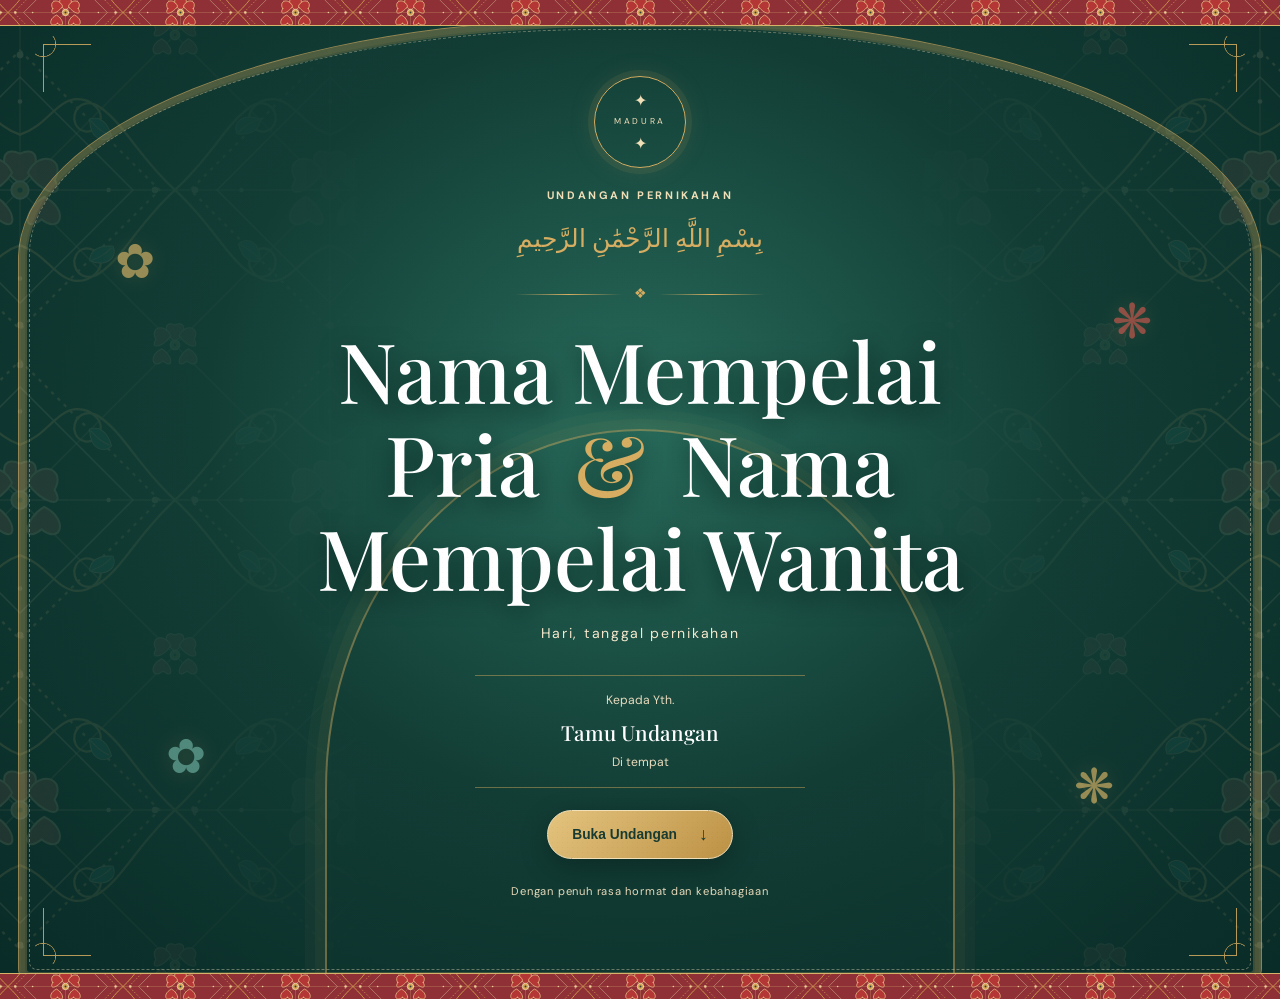
==== index.html @ 4725a748 "Update desain adat Madura versi 3" ====
<!doctype html>
<html lang="id">
<head>
  <meta charset="utf-8">
  <meta name="viewport" content="width=device-width, initial-scale=1">
  <meta name="theme-color" content="#123d35">
  <meta name="description" content="Undangan pernikahan dengan sentuhan batik Madura, tradisi, dan nuansa islami.">
  <title>Undangan Pernikahan</title>
  <link rel="preconnect" href="https://fonts.googleapis.com">
  <link rel="preconnect" href="https://fonts.gstatic.com" crossorigin>
  <link href="https://fonts.googleapis.com/css2?family=DM+Sans:wght@400;500;600;700&family=Playfair+Display:wght@400;500;600;700&display=swap" rel="stylesheet">
  <link rel="stylesheet" href="style.css">
</head>
<body>
  <div class="cover" id="cover" aria-label="Sampul undangan">
    <div class="cover-grain"></div>
    <div class="cover-arch"></div>
    <div class="corner corner-tl"></div><div class="corner corner-tr"></div>
    <div class="corner corner-bl"></div><div class="corner corner-br"></div>
    <div class="floating-flower flower-one">✿</div><div class="floating-flower flower-two">❋</div>
    <div class="floating-flower flower-three">✿</div><div class="floating-flower flower-four">❋</div>
    <div class="cover-inner">
      <div class="brand-seal"><span>✦</span><small>MADURA</small><span>✦</span></div>
      <p class="eyebrow cover-eyebrow">UNDANGAN PERNIKAHAN</p>
      <p class="arabic cover-arabic">بِسْمِ اللَّهِ الرَّحْمَٰنِ الرَّحِيمِ</p>
      <div class="cover-rule"><i></i><span>❖</span><i></i></div>
      <h1 id="coverNames">Mempelai Pria <em>&</em> Mempelai Wanita</h1>
      <p id="coverDate" class="cover-date">Hari, tanggal pernikahan</p>
      <div class="guest-box">
        <span>Kepada Yth.</span>
        <strong id="guestName">Tamu Undangan</strong>
        <small>Di tempat</small>
      </div>
      <button class="open-button" id="openInvitation"><span>Buka Undangan</span><b>↓</b></button>
      <p class="cover-footnote">Dengan penuh rasa hormat dan kebahagiaan</p>
    </div>
    <div class="batik-band band-top"></div><div class="batik-band band-bottom"></div>
  </div>

  <main id="invitation" class="hidden">
    <nav class="music-bar">
      <a href="#home" class="nav-brand"><span class="brand-dot">✦</span> UNDANGAN <b>✦</b> MADURA</a>
      <button id="musicToggle" class="music-button" aria-label="Putar atau hentikan musik"><span>♫</span> Musik</button>
    </nav>

    <section class="hero section reveal" id="home">
      <div class="section-kicker">بَارَكَ اللَّهُ لَكُمَا وَبَارَكَ عَلَيْكُمَا</div>
      <p class="eyebrow">THE WEDDING CELEBRATION</p>
      <div class="ornament-divider"><span>✿</span><i></i><span>❖</span><i></i><span>✿</span></div>
      <h1 id="heroNames">Mempelai Pria <em>&</em> Mempelai Wanita</h1>
      <p class="hero-date" id="heroDate"></p>
      <div class="photo-frame">
        <div class="photo-corner pc-tl">❧</div><div class="photo-corner pc-tr">❧</div>
        <div class="hero-photo" id="heroPhoto"><span class="photo-placeholder"><b>✿</b> Foto Kedua Mempelai <small>Tempatkan foto pada folder assets/foto</small></span></div>
        <div class="photo-corner pc-bl">❧</div><div class="photo-corner pc-br">❧</div>
      </div>
      <p class="intro">Dengan memohon rahmat dan ridha Allah SWT, kami bermaksud menyelenggarakan pernikahan putra-putri kami. Merupakan kebahagiaan bagi kami apabila Bapak/Ibu/Saudara/i berkenan hadir.</p>
      <div class="batik-stamp">BATIK TULIS<br><strong>MADURA</strong></div>
    </section>

    <section class="section couple reveal">
      <p class="eyebrow">DENGAN MEMOHON RIDHA ALLAH SWT</p>
      <h2>Ikatan Suci Dua Hati</h2>
      <div class="ornament-divider"><span>✿</span><i></i><span>❖</span><i></i><span>✿</span></div>
      <div class="couple-grid">
        <article class="person-card">
          <div class="person-monogram" id="groomInitial">P</div>
          <p class="person-label">Mempelai Pria</p>
          <h3 id="groomName">Nama Mempelai Pria</h3>
          <p id="groomParents" class="parents"></p>
        </article>
        <div class="couple-symbol">&</div>
        <article class="person-card">
          <div class="person-monogram" id="brideInitial">W</div>
          <p class="person-label">Mempelai Wanita</p>
          <h3 id="brideName">Nama Mempelai Wanita</h3>
          <p id="brideParents" class="parents"></p>
        </article>
      </div>
      <p class="quote">“Dan di antara tanda-tanda kekuasaan-Nya ialah Dia menciptakan untukmu pasangan hidup...”</p>
      <small class="quote-source">QS. Ar-Rum: 21</small>
    </section>

    <section class="section events reveal">
      <p class="eyebrow">CATAT DAN HADIRILAH</p>
      <h2>Rangkaian Acara</h2>
      <div class="ornament-divider"><span>✿</span><i></i><span>❖</span><i></i><span>✿</span></div>
      <div class="event-grid">
        <article class="event-card">
          <div class="event-icon">۞</div><p class="event-label">ACARA PERTAMA</p>
          <h3>Akad Nikah</h3><p id="akadDate"></p><strong id="akadTime"></strong>
        </article>
        <article class="event-card">
          <div class="event-icon">✿</div><p class="event-label">ACARA KEDUA</p>
          <h3>Resepsi</h3><p id="receptionDate"></p><strong id="receptionTime"></strong>
        </article>
      </div>
      <div class="arrival-card">
        <span class="arrival-icon">◈</span>
        <p class="eyebrow">WAKTU KEHADIRAN TAMU</p>
        <h3 id="guestArrival">10.00 WIB</h3>
        <p>Kami mengharapkan kehadiran Bapak/Ibu/Saudara/i pada waktu tersebut.</p>
      </div>
      <div class="venue-block"><span class="venue-icon">⌖</span><p class="eyebrow">LOKASI ACARA</p><p id="venue" class="venue"></p><a id="mapsLink" class="map-button" href="#" target="_blank" rel="noopener">Lihat Petunjuk Lokasi <b>↗</b></a></div>
    </section>

    <section class="section countdown-section reveal">
      <p class="eyebrow">MENUJU HARI BAHAGIA</p><h2>Hitung Mundur</h2>
      <div class="ornament-divider"><span>✿</span><i></i><span>❖</span><i></i><span>✿</span></div>
      <div id="countdown" class="countdown">
        <div><strong id="days">00</strong><span>Hari</span></div><div><strong id="hours">00</strong><span>Jam</span></div><div><strong id="minutes">00</strong><span>Menit</span></div><div><strong id="seconds">00</strong><span>Detik</span></div>
      </div>
    </section>

    <section class="section gifts reveal">
      <p class="eyebrow">TANDA KASIH</p><h2>Hadiah Pernikahan</h2>
      <div class="ornament-divider"><span>✿</span><i></i><span>❖</span><i></i><span>✿</span></div>
      <p class="gift-intro">Doa restu Anda merupakan hadiah terindah bagi kami. Bagi keluarga dan sahabat yang ingin memberikan tanda kasih, dapat melalui rekening berikut.</p>
      <div class="bank-card"><div class="bank-emblem">✦</div><p id="bankName" class="bank-name">Nama Bank</p><strong id="accountNumber" class="account-number">Nomor Rekening</strong><p id="accountHolder" class="account-holder">Atas nama pemilik rekening</p><button type="button" class="copy-button" id="copyAccount">Salin Nomor Rekening</button><p id="copyNotice" class="small" aria-live="polite"></p></div>
    </section>

    <section class="section rsvp reveal">
      <p class="eyebrow">KAMI MENANTIKAN KEHADIRAN ANDA</p><h2>Konfirmasi Kehadiran</h2>
      <div class="ornament-divider"><span>✿</span><i></i><span>❖</span><i></i><span>✿</span></div>
      <form id="rsvpForm">
        <label>Nama lengkap<input id="rsvpName" required placeholder="Tuliskan nama Anda"></label>
        <label>Konfirmasi kehadiran<select id="attendance"><option value="Hadir">Insyaallah hadir</option><option value="Tidak dapat hadir">Mohon maaf, belum bisa hadir</option></select></label>
        <div class="form-row"><label>Jumlah tamu<select id="guestCount"><option>1</option><option>2</option><option>3</option><option>4</option><option>5</option></select></label><label>Perkiraan jam kedatangan<select id="arrivalTime"><option>08.00–09.00 WIB</option><option>09.00–10.00 WIB</option><option>10.00–11.00 WIB</option><option>11.00–12.00 WIB</option><option>12.00 WIB atau setelahnya</option></select></label></div>
        <label>Ucapan dan doa<textarea id="message" rows="3" placeholder="Tuliskan doa terbaik untuk kedua mempelai"></textarea></label>
        <button class="submit-button" type="submit">Kirim Konfirmasi <span>➜</span></button>
      </form>
      <p class="rsvp-note">Konfirmasi akan diteruskan melalui WhatsApp kepada pihak penyelenggara.</p>
    </section>

    <footer class="footer">
      <div class="footer-batik"></div><p class="arabic">وَبَارَكَ اللَّهُ لَكُمَا</p>
      <p>Merupakan suatu kehormatan dan kebahagiaan bagi kami apabila Bapak/Ibu/Saudara/i berkenan hadir dan memberikan doa restu.</p>
      <h2 id="footerNames"></h2><div class="footer-seal">✿ <span>MADURA</span> ✿</div><small>Terima kasih atas doa dan restunya.</small>
    </footer>
  </main>
  <audio id="backgroundMusic" loop></audio>
  <script src="config.js"></script>
  <script src="script.js"></script>
</body>
</html>
---- style.css ----
:root{
  --green:#123d35;--green-dark:#092b27;--green-mid:#1d6156;--gold:#d6ad61;--gold-pale:#f1dfb8;
  --cream:#f7f0e4;--paper:#fffaf1;--ink:#263a35;--muted:#68756d;--red:#a93235;--blue:#244e69;--teal:#287c78;
  --batik:url("batik-madura.svg");
}
*{box-sizing:border-box}
html{scroll-behavior:smooth}
body{margin:0;background:var(--cream);color:var(--ink);font-family:"DM Sans",sans-serif;line-height:1.75;overflow-x:hidden}
body:before{content:"";position:fixed;inset:0;pointer-events:none;z-index:8;opacity:.035;background-image:radial-gradient(#292016 .7px,transparent .7px);background-size:5px 5px}
h1,h2,h3{font-family:"Playfair Display",serif;font-weight:500;line-height:1.2}
h2{font-size:clamp(2rem,5vw,3rem);margin:8px 0 18px;color:var(--green)}
p{margin-top:.5em}
.hidden{display:none!important}
.eyebrow{font-size:.68rem;letter-spacing:.24em;font-weight:700;color:var(--red);margin:0 0 12px}
.arabic{font-family:serif;color:var(--gold);font-size:1.55rem;direction:rtl}
/* COVER */
.cover{min-height:100svh;position:relative;isolation:isolate;overflow:hidden;display:grid;place-items:center;text-align:center;color:#fff;background:radial-gradient(ellipse at 50% 42%,#286b5b 0%,var(--green) 48%,var(--green-dark) 100%);padding:76px 22px 86px;transition:opacity .65s ease,transform .65s ease,filter .65s ease}
.cover:before,.cover:after{content:"";position:absolute;z-index:-1;pointer-events:none}
.cover:before{inset:18px;border:1px solid #d6ad61a8;border-radius:48% 48% 12px 12px/25% 25% 12px 12px;box-shadow:inset 0 0 0 6px #d6ad6114,inset 0 0 0 8px #d6ad6140}
.cover:after{inset:29px;border:1px dashed #f1dfb866;border-radius:47% 47% 8px 8px/24% 24% 8px 8px}
.cover-grain{position:absolute;inset:0;z-index:-1;background:var(--batik) center/310px auto repeat;opacity:.13;mix-blend-mode:screen;mask-image:linear-gradient(90deg,#000,transparent 28%,transparent 72%,#000)}
.cover-arch{position:absolute;width:min(78vw,630px);height:min(92vw,720px);border:2px solid #d6ad6175;border-bottom:0;border-radius:50% 50% 0 0;bottom:-15%;left:50%;transform:translateX(-50%);box-shadow:0 0 0 10px #d6ad610c,0 0 0 20px #d6ad6108;z-index:-1}
.cover-inner{max-width:760px;width:100%;position:relative;z-index:2;animation:coverRise 1.05s cubic-bezier(.2,.7,.2,1) both}
.brand-seal{width:92px;height:92px;margin:0 auto 18px;border:1px solid var(--gold);border-radius:50%;display:flex;flex-direction:column;justify-content:center;align-items:center;color:var(--gold-pale);box-shadow:0 0 0 6px #d6ad6115,0 0 28px #d6ad6120;animation:sealFloat 5s ease-in-out infinite}
.brand-seal span{font-size:1rem;line-height:1.1}.brand-seal small{font-size:.54rem;letter-spacing:.3em;margin:5px 0}
.cover-eyebrow{color:var(--gold-pale);animation:fadeUp .8s .12s both}.cover-arabic{margin:8px 0 22px;animation:fadeUp .8s .22s both}
.cover-rule{display:flex;gap:12px;align-items:center;justify-content:center;color:var(--gold);margin:0 auto 17px;max-width:250px}.cover-rule i{height:1px;background:linear-gradient(90deg,transparent,var(--gold),transparent);flex:1}.cover-rule span{font-size:.85rem}
.cover h1{font-size:clamp(2.5rem,8vw,5.2rem);font-weight:500;line-height:1.12;margin:0 auto 18px;max-width:720px;animation:fadeUp .8s .3s both;text-shadow:0 8px 25px #001b17aa}.cover h1 em,.hero h1 em{font-family:"Playfair Display",serif;font-style:normal;color:var(--gold);display:inline-block;padding:0 .18em}.cover-date{font-size:.88rem;letter-spacing:.12em;color:#f5e8cd;animation:fadeUp .8s .4s both}
.guest-box{display:flex;flex-direction:column;gap:2px;margin:30px auto 22px;padding:14px 28px;border-top:1px solid #d6ad6175;border-bottom:1px solid #d6ad6175;width:min(330px,90%);animation:fadeUp .8s .5s both}.guest-box span,.guest-box small{font-size:.76rem;color:#eadbbd}.guest-box strong{font-family:"Playfair Display",serif;font-size:1.3rem;font-weight:500;color:#fff}
.open-button{display:inline-flex;align-items:center;gap:22px;border:1px solid #f1dfb8;border-radius:40px;padding:13px 24px;background:linear-gradient(135deg,#e4c47f,#bc9144);color:#173b32;font-weight:700;font-size:.86rem;box-shadow:0 8px 28px #0004;cursor:pointer;animation:fadeUp .8s .6s both,buttonGlow 3s 1.5s infinite;transition:transform .25s}.open-button:hover{transform:translateY(-3px)}.open-button b{font-size:1.1rem}.cover-footnote{font-size:.7rem;color:#e7d9b9;letter-spacing:.07em;margin-top:23px;animation:fadeUp .8s .7s both}
.corner{position:absolute;width:75px;height:75px;color:var(--gold);opacity:.85;z-index:2}.corner:before,.corner:after{content:"";position:absolute;background:var(--gold)}.corner:before{height:1px;width:48px}.corner:after{width:1px;height:48px}.corner-tl{top:36px;left:35px}.corner-tr{top:36px;right:35px;transform:scaleX(-1)}.corner-bl{bottom:35px;left:35px;transform:scaleY(-1)}.corner-br{bottom:35px;right:35px;transform:scale(-1)}.corner{background:radial-gradient(circle at 8px 8px,transparent 12px,var(--gold) 12.5px,transparent 13.5px)}.corner:before{top:8px;left:8px}.corner:after{top:8px;left:8px}
.floating-flower{position:absolute;color:#e0b969;opacity:.65;font-size:clamp(1.7rem,4vw,3rem);text-shadow:0 0 20px #d6ad6144;animation:flowerDrift 8s ease-in-out infinite}.flower-one{left:9%;top:22%}.flower-two{right:10%;top:28%;animation-delay:-2s;color:#d35b4f}.flower-three{left:13%;bottom:20%;animation-delay:-4s;color:#73b6a6}.flower-four{right:13%;bottom:17%;animation-delay:-1s}
.batik-band{position:absolute;left:0;width:100%;height:25px;background-color:#8e3035;background-image:var(--batik);background-size:115px;background-position:center;box-shadow:0 0 0 1px #d7b36a}.band-top{top:0}.band-bottom{bottom:0}
.cover-close{opacity:0;transform:scale(1.06);filter:blur(8px);pointer-events:none}
/* NAV + SECTIONS */
.music-bar{position:sticky;top:0;z-index:7;background:#0e352fee;backdrop-filter:blur(10px);color:#fff;display:flex;align-items:center;justify-content:space-between;padding:10px clamp(17px,5vw,64px);border-bottom:2px solid var(--gold)}.nav-brand{color:#f5e4bf;text-decoration:none;font-size:.7rem;letter-spacing:.19em;font-weight:700}.nav-brand b,.brand-dot{color:var(--gold)}.music-button{border:1px solid #d6ad61a8;background:#ffffff0c;color:#f4e5c5;border-radius:30px;padding:8px 15px;font:600 .75rem "DM Sans";cursor:pointer}.music-button span{color:var(--gold);font-size:1rem}
.section{position:relative;text-align:center;padding:84px 22px;max-width:1100px;margin:auto;overflow:hidden}.section:before{content:"";position:absolute;inset:0 0 auto;height:23px;background-image:var(--batik);background-size:115px;background-position:center;opacity:.22;mask-image:linear-gradient(90deg,transparent,#000 18%,#000 82%,transparent)}.hero{padding-top:90px;padding-bottom:100px}.section-kicker{font-family:serif;color:var(--green-mid);direction:rtl;font-size:1.15rem;margin-bottom:17px}.hero .eyebrow{color:var(--red)}.ornament-divider{display:flex;align-items:center;justify-content:center;gap:11px;margin:17px auto 23px;color:var(--red);max-width:230px}.ornament-divider i{height:1px;flex:1;background:linear-gradient(90deg,transparent,var(--gold),transparent)}.ornament-divider span{font-size:.85rem;color:var(--gold)}
.hero h1{font-size:clamp(2.5rem,7vw,4.5rem);color:var(--green);max-width:800px;margin:0 auto}.hero-date{color:var(--red);letter-spacing:.17em;font-size:.8rem;font-weight:700;margin:14px 0 30px}.photo-frame{position:relative;max-width:510px;margin:0 auto;padding:13px;background:linear-gradient(135deg,#b83435,#d6ad61 25%,#1f5a55 55%,#d6ad61 80%,#b83435);box-shadow:0 20px 45px #153f3223}.photo-frame:before{content:"";position:absolute;inset:5px;border:1px solid #fff2;pointer-events:none;z-index:2}.hero-photo{height:clamp(330px,68vw,570px);background:linear-gradient(140deg,#d5b56e,#1e5b52 55%,#89373a);background-size:cover;background-position:center;display:grid;place-items:center;position:relative;overflow:hidden}.hero-photo:before{content:"";position:absolute;inset:0;background:linear-gradient(0deg,#102f2c88,transparent 45%),var(--batik) center/230px;opacity:.23;mix-blend-mode:screen}.hero-photo.has-image:before{opacity:.08}.photo-placeholder{position:relative;z-index:1;color:#fff;font-family:"Playfair Display";font-size:1.25rem;text-shadow:0 3px 12px #0008;display:flex;flex-direction:column;align-items:center;gap:8px}.photo-placeholder b{font-size:3rem;color:var(--gold-pale)}.photo-placeholder small{font:500 .68rem "DM Sans";color:#f5e7c9}.photo-corner{position:absolute;z-index:3;color:#f4d99e;font-size:2rem;line-height:1}.pc-tl{top:15px;left:19px}.pc-tr{top:15px;right:19px;transform:scaleX(-1)}.pc-bl{bottom:15px;left:19px;transform:scaleY(-1)}.pc-br{bottom:15px;right:19px;transform:scale(-1)}
.intro{max-width:650px;margin:34px auto 0;color:#586b61;font-family:"Playfair Display";font-size:1.13rem}.batik-stamp{margin:35px auto 0;width:82px;height:82px;display:flex;flex-direction:column;justify-content:center;align-items:center;border:1px solid var(--gold);border-radius:50%;box-shadow:inset 0 0 0 5px #d6ad6122;color:var(--red);font-size:.48rem;line-height:1.3;letter-spacing:.18em;transform:rotate(-9deg)}.batik-stamp strong{font-size:.7rem;color:var(--green);letter-spacing:.1em}
.couple{max-width:none;background:linear-gradient(135deg,#f1e6d3,#fffaf1 48%,#eee2ce)}.couple:after{content:"";position:absolute;inset:0;background-image:var(--batik);background-size:260px;opacity:.08;pointer-events:none}.couple>*{position:relative;z-index:1}.couple h2{color:var(--green)}.couple-grid{max-width:780px;margin:30px auto;display:grid;grid-template-columns:1fr auto 1fr;align-items:center;gap:24px}.person-card{padding:24px 14px}.person-monogram{width:96px;height:96px;border-radius:50%;display:grid;place-items:center;margin:0 auto 18px;background:var(--green);color:var(--gold-pale);font:2.7rem "Playfair Display";border:5px double var(--gold);box-shadow:0 0 0 7px #d6ad611a}.person-label{font-size:.68rem;letter-spacing:.2em;color:var(--red);font-weight:700}.person-card h3{font-size:1.8rem;color:var(--green);margin:4px 0}.parents{font-size:.86rem;color:var(--muted);max-width:280px;margin:8px auto}.couple-symbol{font:3rem "Playfair Display";color:var(--gold);text-shadow:0 2px 0 #9f3034}.quote{font:italic 1.2rem "Playfair Display";max-width:620px;margin:30px auto 0;color:#50655a}.quote-source{color:var(--red);font-size:.72rem;letter-spacing:.1em}
.events{max-width:none;background:radial-gradient(ellipse at center,var(--green-mid),var(--green) 65%,var(--green-dark));color:#fff}.events:before{opacity:.15}.events:after{content:"";position:absolute;inset:0;background-image:var(--batik);background-size:250px;opacity:.075;pointer-events:none}.events>*{position:relative;z-index:1}.events h2{color:#fff}.events .eyebrow{color:var(--gold-pale)}.events .ornament-divider i{background:linear-gradient(90deg,transparent,#e2c47e,transparent)}.event-grid{display:grid;grid-template-columns:repeat(2,minmax(0,1fr));gap:18px;max-width:800px;margin:28px auto}.event-card{position:relative;padding:34px 22px 30px;border:1px solid #d8b46c99;background:linear-gradient(145deg,#ffffff0e,#ffffff05);box-shadow:inset 0 0 0 5px #d6ad610c;backdrop-filter:blur(4px)}.event-card:before,.event-card:after{content:"✦";position:absolute;color:var(--gold);font-size:.85rem}.event-card:before{top:9px;left:12px}.event-card:after{bottom:9px;right:12px}.event-icon{font-size:2rem;color:var(--gold)}.event-label{font-size:.62rem;letter-spacing:.2em;color:#e6c982}.event-card h3{font-size:1.8rem;color:#fff;margin:7px 0}.event-card p{color:#e5e8d9}.event-card strong{color:var(--gold-pale)}.arrival-card{max-width:570px;margin:35px auto;padding:26px 20px;border:1px solid var(--gold);background:#082d28a8;box-shadow:0 0 0 6px #d6ad6112}.arrival-icon{font-size:1.4rem;color:var(--gold)}.arrival-card h3{font-size:clamp(2.5rem,7vw,3.7rem);color:var(--gold-pale);margin:0}.arrival-card p:last-child{color:#e3e8de;font-size:.88rem}.venue-block{margin:36px auto 0;max-width:600px}.venue-icon{font-size:2rem;color:var(--gold)}.venue{color:#fff;margin:8px auto 20px}.map-button{display:inline-flex;gap:20px;align-items:center;border:1px solid var(--gold);padding:11px 20px;color:var(--gold-pale);text-decoration:none;font-size:.82rem;letter-spacing:.05em;transition:background .25s}.map-button:hover{background:#ffffff12}
.countdown-section{max-width:none;background:#efe2cc}.countdown-section:after{content:"";position:absolute;inset:0;background-image:var(--batik);background-size:300px;opacity:.11;pointer-events:none}.countdown-section>*{position:relative;z-index:1}.countdown{display:flex;justify-content:center;gap:12px;flex-wrap:wrap;margin-top:30px}.countdown div{min-width:95px;padding:17px 13px 14px;background:var(--green);color:#fff;border:1px solid var(--gold);box-shadow:0 6px 20px #183d301a}.countdown strong{display:block;font:2rem "Playfair Display";color:var(--gold-pale)}.countdown span{display:block;font-size:.68rem;letter-spacing:.13em;text-transform:uppercase;color:#e3e0d1}
.gifts{background:var(--paper)}.gift-intro{max-width:610px;margin:0 auto 25px;color:var(--muted)}.bank-card{position:relative;overflow:hidden;max-width:440px;margin:25px auto 0;padding:33px 20px 27px;color:#fff;background:linear-gradient(135deg,#174f45,#0a302c);border:1px solid var(--gold);box-shadow:0 15px 35px #153f3227}.bank-card:before{content:"";position:absolute;inset:0;background-image:var(--batik);background-size:200px;opacity:.12}.bank-card>*{position:relative}.bank-emblem{width:42px;height:42px;border:1px solid var(--gold);border-radius:50%;display:grid;place-items:center;color:var(--gold);margin:auto}.bank-name{letter-spacing:.2em;font-size:.78rem;color:var(--gold-pale);font-weight:700}.account-number{display:block;font:1.8rem "Playfair Display";letter-spacing:.08em;margin:12px 0}.account-holder{color:#e8e5d8}.copy-button{border:1px solid var(--gold);padding:10px 17px;background:transparent;color:#f4dfb4;font:600 .78rem "DM Sans";cursor:pointer}.small{font-size:.74rem;color:var(--gold-pale)}
.rsvp{max-width:none;background:#f0e5d4}.rsvp form{max-width:580px;margin:28px auto;text-align:left;display:grid;gap:15px}.rsvp label{display:block;font-size:.79rem;font-weight:700;color:#41584e}.rsvp input,.rsvp select,.rsvp textarea{display:block;width:100%;margin-top:7px;padding:13px 14px;border:1px solid #d6c5a7;border-radius:0;background:#fffdf8;color:var(--ink);font:inherit;outline:none}.rsvp input:focus,.rsvp select:focus,.rsvp textarea:focus{border-color:var(--green);box-shadow:0 0 0 3px #1e625414}.form-row{display:grid;grid-template-columns:1fr 1fr;gap:13px}.submit-button{display:flex;justify-content:center;align-items:center;gap:20px;padding:14px 18px;border:1px solid var(--gold);background:var(--green);color:#fff;font:700 .85rem "DM Sans";cursor:pointer;transition:background .25s}.submit-button:hover{background:var(--green-mid)}.submit-button span{color:var(--gold);font-size:1.2rem}.rsvp-note{font-size:.74rem;color:var(--muted)}
.footer{position:relative;overflow:hidden;max-width:none;padding:76px 24px 55px;background:var(--green-dark);color:#fff}.footer:before{display:none}.footer-batik{position:absolute;inset:0;background-image:var(--batik);background-size:230px;opacity:.1}.footer>*:not(.footer-batik){position:relative}.footer .arabic{margin:0 0 16px}.footer p:not(.arabic){max-width:580px;margin:0 auto 20px;color:#e8e1d2}.footer h2{font-size:clamp(2rem,6vw,3.3rem);color:var(--gold-pale);margin:14px 0}.footer-seal{color:var(--gold);letter-spacing:.3em;font-size:1.1rem;margin:18px}.footer-seal span{font-size:.7rem}.footer small{color:#d9c7a1}
/* REVEAL ANIMATIONS */
.reveal{opacity:0;transform:translateY(38px);transition:opacity .85s ease,transform .85s cubic-bezier(.2,.7,.2,1)}.reveal.is-visible{opacity:1;transform:translateY(0)}
@keyframes coverRise{from{opacity:0;transform:translateY(28px) scale(.98)}to{opacity:1;transform:translateY(0) scale(1)}}
@keyframes fadeUp{from{opacity:0;transform:translateY(18px)}to{opacity:1;transform:translateY(0)}}
@keyframes sealFloat{0%,100%{transform:translateY(0) rotate(-3deg)}50%{transform:translateY(-7px) rotate(3deg)}}
@keyframes flowerDrift{0%,100%{transform:translateY(0) rotate(0deg)}50%{transform:translateY(-18px) rotate(16deg)}}
@keyframes buttonGlow{0%,100%{box-shadow:0 8px 25px #0003,0 0 0 0 #e6c77b00}50%{box-shadow:0 8px 25px #0003,0 0 0 8px #e6c77b18}}
@media(max-width:650px){.cover{padding:76px 18px 80px}.cover:before{inset:12px}.cover:after{inset:21px}.corner{transform:scale(.75)}.corner-tr{transform:scale(-.75,.75)}.corner-bl{transform:scale(.75,-.75)}.corner-br{transform:scale(-.75,-.75)}.cover h1{font-size:clamp(2.15rem,10vw,3.3rem)}.brand-seal{width:76px;height:76px}.section{padding:68px 18px}.hero{padding-top:70px}.couple-grid{grid-template-columns:1fr;gap:0}.couple-symbol{font-size:2rem;line-height:1}.person-card{padding:18px 10px}.person-monogram{width:78px;height:78px;font-size:2.2rem}.event-grid{grid-template-columns:1fr;gap:14px}.event-card{padding:25px 18px}.countdown{gap:8px}.countdown div{min-width:calc(25% - 8px);padding:13px 6px}.countdown strong{font-size:1.55rem}.countdown span{font-size:.58rem}.form-row{grid-template-columns:1fr}.photo-frame{padding:9px}.hero-photo{height:115vw;max-height:490px}.nav-brand{font-size:.6rem;letter-spacing:.1em}.music-bar{padding:9px 14px}}
@media(prefers-reduced-motion:reduce){*,*:before,*:after{animation-duration:.01ms!important;animation-iteration-count:1!important;scroll-behavior:auto!important;transition-duration:.01ms!important}.reveal{opacity:1;transform:none}}
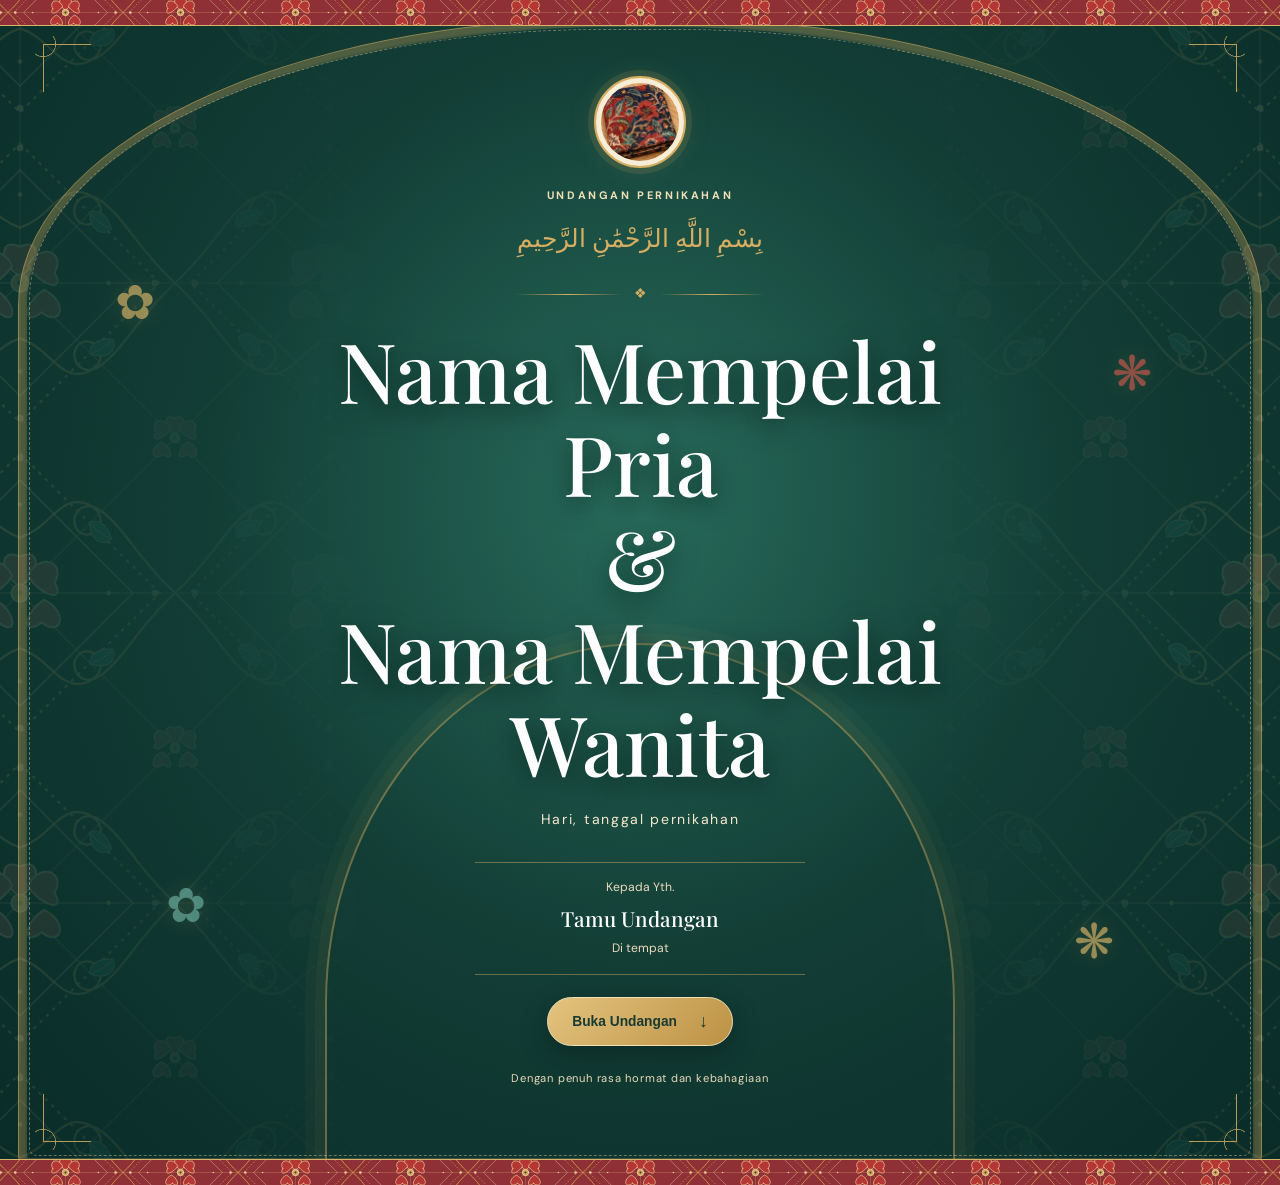
==== commit 2d483270: "Update template undangan Madura V4" ====
--- a/index.html
+++ b/index.html
@@ -20,122 +20,122 @@
     <div class="floating-flower flower-one">✿</div><div class="floating-flower flower-two">❋</div>
     <div class="floating-flower flower-three">✿</div><div class="floating-flower flower-four">❋</div>
     <div class="cover-inner">
-      <div class="brand-seal"><span>✦</span><small>MADURA</small><span>✦</span></div>
-      <p class="eyebrow cover-eyebrow">UNDANGAN PERNIKAHAN</p>
-      <p class="arabic cover-arabic">بِسْمِ اللَّهِ الرَّحْمَٰنِ الرَّحِيمِ</p>
+      <div class="brand-seal" aria-label="Foto kain batik bermotif Madura"><img src="batik-madura-fabric.jpg" alt="Foto kain batik bermotif floral dan sulur" /></div>
+      <p class="eyebrow cover-eyebrow" data-copy="coverEyebrow">UNDANGAN PERNIKAHAN</p>
+      <p class="arabic cover-arabic" data-copy="coverSalutation">بِسْمِ اللَّهِ الرَّحْمَٰنِ الرَّحِيمِ</p>
       <div class="cover-rule"><i></i><span>❖</span><i></i></div>
       <h1 id="coverNames">Mempelai Pria <em>&</em> Mempelai Wanita</h1>
       <p id="coverDate" class="cover-date">Hari, tanggal pernikahan</p>
       <div class="guest-box">
-        <span>Kepada Yth.</span>
+        <span data-copy="coverRecipientPrefix">Kepada Yth.</span>
         <strong id="guestName">Tamu Undangan</strong>
-        <small>Di tempat</small>
+        <small data-copy="coverRecipientSuffix">Di tempat</small>
       </div>
-      <button class="open-button" id="openInvitation"><span>Buka Undangan</span><b>↓</b></button>
-      <p class="cover-footnote">Dengan penuh rasa hormat dan kebahagiaan</p>
+      <button class="open-button" id="openInvitation"><span data-copy="openButton">Buka Undangan</span><b>↓</b></button>
+      <p class="cover-footnote" data-copy="coverFootnote">Dengan penuh rasa hormat dan kebahagiaan</p>
     </div>
     <div class="batik-band band-top"></div><div class="batik-band band-bottom"></div>
   </div>
 
   <main id="invitation" class="hidden">
     <nav class="music-bar">
-      <a href="#home" class="nav-brand"><span class="brand-dot">✦</span> UNDANGAN <b>✦</b> MADURA</a>
-      <button id="musicToggle" class="music-button" aria-label="Putar atau hentikan musik"><span>♫</span> Musik</button>
+      <a href="#home" class="nav-brand"><span class="brand-dot">✦</span> <span data-copy="navBrand">UNDANGAN ✦ MADURA</span></a>
+      <button id="musicToggle" class="music-button" aria-label="Putar atau hentikan musik"><span>♫</span> <span data-copy="musicButton">Musik</span></button>
     </nav>
 
     <section class="hero section reveal" id="home">
-      <div class="section-kicker">بَارَكَ اللَّهُ لَكُمَا وَبَارَكَ عَلَيْكُمَا</div>
-      <p class="eyebrow">THE WEDDING CELEBRATION</p>
+      <div class="section-kicker" data-copy="heroBlessing">بَارَكَ اللَّهُ لَكُمَا وَبَارَكَ عَلَيْكُمَا</div>
+      <p class="eyebrow" data-copy="heroEyebrow">THE WEDDING CELEBRATION</p>
       <div class="ornament-divider"><span>✿</span><i></i><span>❖</span><i></i><span>✿</span></div>
       <h1 id="heroNames">Mempelai Pria <em>&</em> Mempelai Wanita</h1>
       <p class="hero-date" id="heroDate"></p>
       <div class="photo-frame">
         <div class="photo-corner pc-tl">❧</div><div class="photo-corner pc-tr">❧</div>
-        <div class="hero-photo" id="heroPhoto"><span class="photo-placeholder"><b>✿</b> Foto Kedua Mempelai <small>Tempatkan foto pada folder assets/foto</small></span></div>
+        <div class="hero-photo" id="heroPhoto"><span class="photo-placeholder"><b>✿</b> <span data-copy="photoPlaceholderTitle">Foto Kedua Mempelai</span> <small data-copy="photoPlaceholderNote">Foto pasangan dapat diatur melalui Pembuat Undangan</small></span></div>
         <div class="photo-corner pc-bl">❧</div><div class="photo-corner pc-br">❧</div>
       </div>
-      <p class="intro">Dengan memohon rahmat dan ridha Allah SWT, kami bermaksud menyelenggarakan pernikahan putra-putri kami. Merupakan kebahagiaan bagi kami apabila Bapak/Ibu/Saudara/i berkenan hadir.</p>
-      <div class="batik-stamp">BATIK TULIS<br><strong>MADURA</strong></div>
+      <p class="intro" data-copy="introParagraph">Dengan memohon rahmat dan ridha Allah SWT, kami bermaksud menyelenggarakan pernikahan putra-putri kami. Merupakan kebahagiaan bagi kami apabila Bapak/Ibu/Saudara/i berkenan hadir.</p>
+      <figure class="batik-photo-wrap"><img src="batik-madura-fabric.jpg" alt="Foto detail kain batik bermotif bunga, daun, dan sulur" loading="lazy"></figure>
     </section>
 
     <section class="section couple reveal">
-      <p class="eyebrow">DENGAN MEMOHON RIDHA ALLAH SWT</p>
-      <h2>Ikatan Suci Dua Hati</h2>
+      <p class="eyebrow" data-copy="coupleEyebrow">DENGAN MEMOHON RIDHA ALLAH SWT</p>
+      <h2 data-copy="coupleTitle">Ikatan Suci Dua Hati</h2>
       <div class="ornament-divider"><span>✿</span><i></i><span>❖</span><i></i><span>✿</span></div>
       <div class="couple-grid">
         <article class="person-card">
           <div class="person-monogram" id="groomInitial">P</div>
-          <p class="person-label">Mempelai Pria</p>
+          <p class="person-label" data-copy="groomLabel">Mempelai Pria</p>
           <h3 id="groomName">Nama Mempelai Pria</h3>
           <p id="groomParents" class="parents"></p>
         </article>
         <div class="couple-symbol">&</div>
         <article class="person-card">
           <div class="person-monogram" id="brideInitial">W</div>
-          <p class="person-label">Mempelai Wanita</p>
+          <p class="person-label" data-copy="brideLabel">Mempelai Wanita</p>
           <h3 id="brideName">Nama Mempelai Wanita</h3>
           <p id="brideParents" class="parents"></p>
         </article>
       </div>
-      <p class="quote">“Dan di antara tanda-tanda kekuasaan-Nya ialah Dia menciptakan untukmu pasangan hidup...”</p>
-      <small class="quote-source">QS. Ar-Rum: 21</small>
+      <p class="quote" data-copy="quranQuote">“Dan di antara tanda-tanda kekuasaan-Nya ialah Dia menciptakan untukmu pasangan hidup...”</p>
+      <small class="quote-source" data-copy="quranSource">QS. Ar-Rum: 21</small>
     </section>
 
     <section class="section events reveal">
-      <p class="eyebrow">CATAT DAN HADIRILAH</p>
-      <h2>Rangkaian Acara</h2>
+      <p class="eyebrow" data-copy="eventsEyebrow">CATAT DAN HADIRILAH</p>
+      <h2 data-copy="eventsTitle">Rangkaian Acara</h2>
       <div class="ornament-divider"><span>✿</span><i></i><span>❖</span><i></i><span>✿</span></div>
       <div class="event-grid">
         <article class="event-card">
-          <div class="event-icon">۞</div><p class="event-label">ACARA PERTAMA</p>
-          <h3>Akad Nikah</h3><p id="akadDate"></p><strong id="akadTime"></strong>
+          <div class="event-icon">۞</div><p class="event-label" data-copy="akadEyebrow">ACARA PERTAMA</p>
+          <h3 data-copy="akadTitle">Akad Nikah</h3><p id="akadDate"></p><strong id="akadTime"></strong>
         </article>
         <article class="event-card">
-          <div class="event-icon">✿</div><p class="event-label">ACARA KEDUA</p>
-          <h3>Resepsi</h3><p id="receptionDate"></p><strong id="receptionTime"></strong>
+          <div class="event-icon">✿</div><p class="event-label" data-copy="receptionEyebrow">ACARA KEDUA</p>
+          <h3 data-copy="receptionTitle">Resepsi</h3><p id="receptionDate"></p><strong id="receptionTime"></strong>
         </article>
       </div>
       <div class="arrival-card">
         <span class="arrival-icon">◈</span>
-        <p class="eyebrow">WAKTU KEHADIRAN TAMU</p>
+        <p class="eyebrow" data-copy="arrivalEyebrow">WAKTU KEHADIRAN TAMU</p>
         <h3 id="guestArrival">10.00 WIB</h3>
-        <p>Kami mengharapkan kehadiran Bapak/Ibu/Saudara/i pada waktu tersebut.</p>
+        <p data-copy="arrivalDescription">Kami mengharapkan kehadiran Bapak/Ibu/Saudara/i pada waktu tersebut.</p>
       </div>
-      <div class="venue-block"><span class="venue-icon">⌖</span><p class="eyebrow">LOKASI ACARA</p><p id="venue" class="venue"></p><a id="mapsLink" class="map-button" href="#" target="_blank" rel="noopener">Lihat Petunjuk Lokasi <b>↗</b></a></div>
+      <div class="venue-block"><span class="venue-icon">⌖</span><p class="eyebrow" data-copy="venueEyebrow">LOKASI ACARA</p><p id="venue" class="venue"></p><a id="mapsLink" class="map-button" href="#" target="_blank" rel="noopener"><span data-copy="mapsButton">Lihat Petunjuk Lokasi</span> <b>↗</b></a></div>
     </section>
 
     <section class="section countdown-section reveal">
-      <p class="eyebrow">MENUJU HARI BAHAGIA</p><h2>Hitung Mundur</h2>
+      <p class="eyebrow" data-copy="countdownEyebrow">MENUJU HARI BAHAGIA</p><h2 data-copy="countdownTitle">Hitung Mundur</h2>
       <div class="ornament-divider"><span>✿</span><i></i><span>❖</span><i></i><span>✿</span></div>
       <div id="countdown" class="countdown">
-        <div><strong id="days">00</strong><span>Hari</span></div><div><strong id="hours">00</strong><span>Jam</span></div><div><strong id="minutes">00</strong><span>Menit</span></div><div><strong id="seconds">00</strong><span>Detik</span></div>
+        <div><strong id="days">00</strong><span data-copy="countdownDays">Hari</span></div><div><strong id="hours">00</strong><span data-copy="countdownHours">Jam</span></div><div><strong id="minutes">00</strong><span data-copy="countdownMinutes">Menit</span></div><div><strong id="seconds">00</strong><span data-copy="countdownSeconds">Detik</span></div>
       </div>
     </section>
 
     <section class="section gifts reveal">
-      <p class="eyebrow">TANDA KASIH</p><h2>Hadiah Pernikahan</h2>
+      <p class="eyebrow" data-copy="giftEyebrow">TANDA KASIH</p><h2 data-copy="giftTitle">Hadiah Pernikahan</h2>
       <div class="ornament-divider"><span>✿</span><i></i><span>❖</span><i></i><span>✿</span></div>
-      <p class="gift-intro">Doa restu Anda merupakan hadiah terindah bagi kami. Bagi keluarga dan sahabat yang ingin memberikan tanda kasih, dapat melalui rekening berikut.</p>
-      <div class="bank-card"><div class="bank-emblem">✦</div><p id="bankName" class="bank-name">Nama Bank</p><strong id="accountNumber" class="account-number">Nomor Rekening</strong><p id="accountHolder" class="account-holder">Atas nama pemilik rekening</p><button type="button" class="copy-button" id="copyAccount">Salin Nomor Rekening</button><p id="copyNotice" class="small" aria-live="polite"></p></div>
+      <p class="gift-intro" data-copy="giftIntro">Doa restu Anda merupakan hadiah terindah bagi kami. Bagi keluarga dan sahabat yang ingin memberikan tanda kasih, dapat melalui rekening berikut.</p>
+      <div class="bank-card"><div class="bank-emblem">✦</div><p id="bankName" class="bank-name">Nama Bank</p><strong id="accountNumber" class="account-number">Nomor Rekening</strong><p id="accountHolder" class="account-holder">Atas nama pemilik rekening</p><button type="button" class="copy-button" id="copyAccount" data-copy="copyAccountButton">Salin Nomor Rekening</button><p id="copyNotice" class="small" aria-live="polite"></p></div>
     </section>
 
     <section class="section rsvp reveal">
-      <p class="eyebrow">KAMI MENANTIKAN KEHADIRAN ANDA</p><h2>Konfirmasi Kehadiran</h2>
+      <p class="eyebrow" data-copy="rsvpEyebrow">KAMI MENANTIKAN KEHADIRAN ANDA</p><h2 data-copy="rsvpTitle">Konfirmasi Kehadiran</h2>
       <div class="ornament-divider"><span>✿</span><i></i><span>❖</span><i></i><span>✿</span></div>
       <form id="rsvpForm">
-        <label>Nama lengkap<input id="rsvpName" required placeholder="Tuliskan nama Anda"></label>
-        <label>Konfirmasi kehadiran<select id="attendance"><option value="Hadir">Insyaallah hadir</option><option value="Tidak dapat hadir">Mohon maaf, belum bisa hadir</option></select></label>
-        <div class="form-row"><label>Jumlah tamu<select id="guestCount"><option>1</option><option>2</option><option>3</option><option>4</option><option>5</option></select></label><label>Perkiraan jam kedatangan<select id="arrivalTime"><option>08.00–09.00 WIB</option><option>09.00–10.00 WIB</option><option>10.00–11.00 WIB</option><option>11.00–12.00 WIB</option><option>12.00 WIB atau setelahnya</option></select></label></div>
-        <label>Ucapan dan doa<textarea id="message" rows="3" placeholder="Tuliskan doa terbaik untuk kedua mempelai"></textarea></label>
-        <button class="submit-button" type="submit">Kirim Konfirmasi <span>➜</span></button>
+        <label><span data-copy="rsvpNameLabel">Nama lengkap</span><input id="rsvpName" required placeholder="Tuliskan nama Anda" data-placeholder="rsvpNamePlaceholder"></label>
+        <label><span data-copy="rsvpAttendanceLabel">Konfirmasi kehadiran</span><select id="attendance"><option value="Hadir" data-copy="rsvpAttendOption">Insyaallah hadir</option><option value="Tidak dapat hadir" data-copy="rsvpAbsentOption">Mohon maaf, belum bisa hadir</option></select></label>
+        <div class="form-row"><label><span data-copy="rsvpGuestCountLabel">Jumlah tamu</span><select id="guestCount"></select></label><label><span data-copy="rsvpArrivalLabel">Perkiraan jam kedatangan</span><select id="arrivalTime"></select></label></div>
+        <label><span data-copy="rsvpMessageLabel">Ucapan dan doa</span><textarea id="message" rows="3" placeholder="Tuliskan doa terbaik untuk kedua mempelai" data-placeholder="rsvpMessagePlaceholder"></textarea></label>
+        <button class="submit-button" type="submit"><span data-copy="rsvpSubmitButton">Kirim Konfirmasi</span><span>➜</span></button>
       </form>
-      <p class="rsvp-note">Konfirmasi akan diteruskan melalui WhatsApp kepada pihak penyelenggara.</p>
+      <p class="rsvp-note" data-copy="rsvpNote">Konfirmasi akan diteruskan melalui WhatsApp kepada pihak penyelenggara.</p>
     </section>
 
     <footer class="footer">
-      <div class="footer-batik"></div><p class="arabic">وَبَارَكَ اللَّهُ لَكُمَا</p>
-      <p>Merupakan suatu kehormatan dan kebahagiaan bagi kami apabila Bapak/Ibu/Saudara/i berkenan hadir dan memberikan doa restu.</p>
-      <h2 id="footerNames"></h2><div class="footer-seal">✿ <span>MADURA</span> ✿</div><small>Terima kasih atas doa dan restunya.</small>
+      <div class="footer-batik"></div><p class="arabic" data-copy="footerBlessing">وَبَارَكَ اللَّهُ لَكُمَا</p>
+      <p data-copy="footerMessage">Merupakan suatu kehormatan dan kebahagiaan bagi kami apabila Bapak/Ibu/Saudara/i berkenan hadir dan memberikan doa restu.</p>
+      <h2 id="footerNames"></h2><div class="footer-seal"><img src="batik-madura-fabric.jpg" alt="Foto kain batik" loading="lazy"></div><small data-copy="footerThanks">Terima kasih atas doa dan restunya.</small>
     </footer>
   </main>
   <audio id="backgroundMusic" loop></audio>
--- a/style.css
+++ b/style.css
@@ -36,8 +36,7 @@
 .music-bar{position:sticky;top:0;z-index:7;background:#0e352fee;backdrop-filter:blur(10px);color:#fff;display:flex;align-items:center;justify-content:space-between;padding:10px clamp(17px,5vw,64px);border-bottom:2px solid var(--gold)}.nav-brand{color:#f5e4bf;text-decoration:none;font-size:.7rem;letter-spacing:.19em;font-weight:700}.nav-brand b,.brand-dot{color:var(--gold)}.music-button{border:1px solid #d6ad61a8;background:#ffffff0c;color:#f4e5c5;border-radius:30px;padding:8px 15px;font:600 .75rem "DM Sans";cursor:pointer}.music-button span{color:var(--gold);font-size:1rem}
 .section{position:relative;text-align:center;padding:84px 22px;max-width:1100px;margin:auto;overflow:hidden}.section:before{content:"";position:absolute;inset:0 0 auto;height:23px;background-image:var(--batik);background-size:115px;background-position:center;opacity:.22;mask-image:linear-gradient(90deg,transparent,#000 18%,#000 82%,transparent)}.hero{padding-top:90px;padding-bottom:100px}.section-kicker{font-family:serif;color:var(--green-mid);direction:rtl;font-size:1.15rem;margin-bottom:17px}.hero .eyebrow{color:var(--red)}.ornament-divider{display:flex;align-items:center;justify-content:center;gap:11px;margin:17px auto 23px;color:var(--red);max-width:230px}.ornament-divider i{height:1px;flex:1;background:linear-gradient(90deg,transparent,var(--gold),transparent)}.ornament-divider span{font-size:.85rem;color:var(--gold)}
 .hero h1{font-size:clamp(2.5rem,7vw,4.5rem);color:var(--green);max-width:800px;margin:0 auto}.hero-date{color:var(--red);letter-spacing:.17em;font-size:.8rem;font-weight:700;margin:14px 0 30px}.photo-frame{position:relative;max-width:510px;margin:0 auto;padding:13px;background:linear-gradient(135deg,#b83435,#d6ad61 25%,#1f5a55 55%,#d6ad61 80%,#b83435);box-shadow:0 20px 45px #153f3223}.photo-frame:before{content:"";position:absolute;inset:5px;border:1px solid #fff2;pointer-events:none;z-index:2}.hero-photo{height:clamp(330px,68vw,570px);background:linear-gradient(140deg,#d5b56e,#1e5b52 55%,#89373a);background-size:cover;background-position:center;display:grid;place-items:center;position:relative;overflow:hidden}.hero-photo:before{content:"";position:absolute;inset:0;background:linear-gradient(0deg,#102f2c88,transparent 45%),var(--batik) center/230px;opacity:.23;mix-blend-mode:screen}.hero-photo.has-image:before{opacity:.08}.photo-placeholder{position:relative;z-index:1;color:#fff;font-family:"Playfair Display";font-size:1.25rem;text-shadow:0 3px 12px #0008;display:flex;flex-direction:column;align-items:center;gap:8px}.photo-placeholder b{font-size:3rem;color:var(--gold-pale)}.photo-placeholder small{font:500 .68rem "DM Sans";color:#f5e7c9}.photo-corner{position:absolute;z-index:3;color:#f4d99e;font-size:2rem;line-height:1}.pc-tl{top:15px;left:19px}.pc-tr{top:15px;right:19px;transform:scaleX(-1)}.pc-bl{bottom:15px;left:19px;transform:scaleY(-1)}.pc-br{bottom:15px;right:19px;transform:scale(-1)}
-.intro{max-width:650px;margin:34px auto 0;color:#586b61;font-family:"Playfair Display";font-size:1.13rem}.batik-stamp{margin:35px auto 0;width:82px;height:82px;display:flex;flex-direction:column;justify-content:center;align-items:center;border:1px solid var(--gold);border-radius:50%;box-shadow:inset 0 0 0 5px #d6ad6122;color:var(--red);font-size:.48rem;line-height:1.3;letter-spacing:.18em;transform:rotate(-9deg)}.batik-stamp strong{font-size:.7rem;color:var(--green);letter-spacing:.1em}
-.couple{max-width:none;background:linear-gradient(135deg,#f1e6d3,#fffaf1 48%,#eee2ce)}.couple:after{content:"";position:absolute;inset:0;background-image:var(--batik);background-size:260px;opacity:.08;pointer-events:none}.couple>*{position:relative;z-index:1}.couple h2{color:var(--green)}.couple-grid{max-width:780px;margin:30px auto;display:grid;grid-template-columns:1fr auto 1fr;align-items:center;gap:24px}.person-card{padding:24px 14px}.person-monogram{width:96px;height:96px;border-radius:50%;display:grid;place-items:center;margin:0 auto 18px;background:var(--green);color:var(--gold-pale);font:2.7rem "Playfair Display";border:5px double var(--gold);box-shadow:0 0 0 7px #d6ad611a}.person-label{font-size:.68rem;letter-spacing:.2em;color:var(--red);font-weight:700}.person-card h3{font-size:1.8rem;color:var(--green);margin:4px 0}.parents{font-size:.86rem;color:var(--muted);max-width:280px;margin:8px auto}.couple-symbol{font:3rem "Playfair Display";color:var(--gold);text-shadow:0 2px 0 #9f3034}.quote{font:italic 1.2rem "Playfair Display";max-width:620px;margin:30px auto 0;color:#50655a}.quote-source{color:var(--red);font-size:.72rem;letter-spacing:.1em}
+.intro{max-width:650px;margin:34px auto 0;color:#586b61;font-family:"Playfair Display";font-size:1.13rem}.couple{max-width:none;background:linear-gradient(135deg,#f1e6d3,#fffaf1 48%,#eee2ce)}.couple:after{content:"";position:absolute;inset:0;background-image:var(--batik);background-size:260px;opacity:.08;pointer-events:none}.couple>*{position:relative;z-index:1}.couple h2{color:var(--green)}.couple-grid{max-width:780px;margin:30px auto;display:grid;grid-template-columns:1fr auto 1fr;align-items:center;gap:24px}.person-card{padding:24px 14px}.person-monogram{width:96px;height:96px;border-radius:50%;display:grid;place-items:center;margin:0 auto 18px;background:var(--green);color:var(--gold-pale);font:2.7rem "Playfair Display";border:5px double var(--gold);box-shadow:0 0 0 7px #d6ad611a}.person-label{font-size:.68rem;letter-spacing:.2em;color:var(--red);font-weight:700}.person-card h3{font-size:1.8rem;color:var(--green);margin:4px 0}.parents{font-size:.86rem;color:var(--muted);max-width:280px;margin:8px auto}.couple-symbol{font:3rem "Playfair Display";color:var(--gold);text-shadow:0 2px 0 #9f3034}.quote{font:italic 1.2rem "Playfair Display";max-width:620px;margin:30px auto 0;color:#50655a}.quote-source{color:var(--red);font-size:.72rem;letter-spacing:.1em}
 .events{max-width:none;background:radial-gradient(ellipse at center,var(--green-mid),var(--green) 65%,var(--green-dark));color:#fff}.events:before{opacity:.15}.events:after{content:"";position:absolute;inset:0;background-image:var(--batik);background-size:250px;opacity:.075;pointer-events:none}.events>*{position:relative;z-index:1}.events h2{color:#fff}.events .eyebrow{color:var(--gold-pale)}.events .ornament-divider i{background:linear-gradient(90deg,transparent,#e2c47e,transparent)}.event-grid{display:grid;grid-template-columns:repeat(2,minmax(0,1fr));gap:18px;max-width:800px;margin:28px auto}.event-card{position:relative;padding:34px 22px 30px;border:1px solid #d8b46c99;background:linear-gradient(145deg,#ffffff0e,#ffffff05);box-shadow:inset 0 0 0 5px #d6ad610c;backdrop-filter:blur(4px)}.event-card:before,.event-card:after{content:"✦";position:absolute;color:var(--gold);font-size:.85rem}.event-card:before{top:9px;left:12px}.event-card:after{bottom:9px;right:12px}.event-icon{font-size:2rem;color:var(--gold)}.event-label{font-size:.62rem;letter-spacing:.2em;color:#e6c982}.event-card h3{font-size:1.8rem;color:#fff;margin:7px 0}.event-card p{color:#e5e8d9}.event-card strong{color:var(--gold-pale)}.arrival-card{max-width:570px;margin:35px auto;padding:26px 20px;border:1px solid var(--gold);background:#082d28a8;box-shadow:0 0 0 6px #d6ad6112}.arrival-icon{font-size:1.4rem;color:var(--gold)}.arrival-card h3{font-size:clamp(2.5rem,7vw,3.7rem);color:var(--gold-pale);margin:0}.arrival-card p:last-child{color:#e3e8de;font-size:.88rem}.venue-block{margin:36px auto 0;max-width:600px}.venue-icon{font-size:2rem;color:var(--gold)}.venue{color:#fff;margin:8px auto 20px}.map-button{display:inline-flex;gap:20px;align-items:center;border:1px solid var(--gold);padding:11px 20px;color:var(--gold-pale);text-decoration:none;font-size:.82rem;letter-spacing:.05em;transition:background .25s}.map-button:hover{background:#ffffff12}
 .countdown-section{max-width:none;background:#efe2cc}.countdown-section:after{content:"";position:absolute;inset:0;background-image:var(--batik);background-size:300px;opacity:.11;pointer-events:none}.countdown-section>*{position:relative;z-index:1}.countdown{display:flex;justify-content:center;gap:12px;flex-wrap:wrap;margin-top:30px}.countdown div{min-width:95px;padding:17px 13px 14px;background:var(--green);color:#fff;border:1px solid var(--gold);box-shadow:0 6px 20px #183d301a}.countdown strong{display:block;font:2rem "Playfair Display";color:var(--gold-pale)}.countdown span{display:block;font-size:.68rem;letter-spacing:.13em;text-transform:uppercase;color:#e3e0d1}
 .gifts{background:var(--paper)}.gift-intro{max-width:610px;margin:0 auto 25px;color:var(--muted)}.bank-card{position:relative;overflow:hidden;max-width:440px;margin:25px auto 0;padding:33px 20px 27px;color:#fff;background:linear-gradient(135deg,#174f45,#0a302c);border:1px solid var(--gold);box-shadow:0 15px 35px #153f3227}.bank-card:before{content:"";position:absolute;inset:0;background-image:var(--batik);background-size:200px;opacity:.12}.bank-card>*{position:relative}.bank-emblem{width:42px;height:42px;border:1px solid var(--gold);border-radius:50%;display:grid;place-items:center;color:var(--gold);margin:auto}.bank-name{letter-spacing:.2em;font-size:.78rem;color:var(--gold-pale);font-weight:700}.account-number{display:block;font:1.8rem "Playfair Display";letter-spacing:.08em;margin:12px 0}.account-holder{color:#e8e5d8}.copy-button{border:1px solid var(--gold);padding:10px 17px;background:transparent;color:#f4dfb4;font:600 .78rem "DM Sans";cursor:pointer}.small{font-size:.74rem;color:var(--gold-pale)}
@@ -52,3 +51,15 @@
 @keyframes buttonGlow{0%,100%{box-shadow:0 8px 25px #0003,0 0 0 0 #e6c77b00}50%{box-shadow:0 8px 25px #0003,0 0 0 8px #e6c77b18}}
 @media(max-width:650px){.cover{padding:76px 18px 80px}.cover:before{inset:12px}.cover:after{inset:21px}.corner{transform:scale(.75)}.corner-tr{transform:scale(-.75,.75)}.corner-bl{transform:scale(.75,-.75)}.corner-br{transform:scale(-.75,-.75)}.cover h1{font-size:clamp(2.15rem,10vw,3.3rem)}.brand-seal{width:76px;height:76px}.section{padding:68px 18px}.hero{padding-top:70px}.couple-grid{grid-template-columns:1fr;gap:0}.couple-symbol{font-size:2rem;line-height:1}.person-card{padding:18px 10px}.person-monogram{width:78px;height:78px;font-size:2.2rem}.event-grid{grid-template-columns:1fr;gap:14px}.event-card{padding:25px 18px}.countdown{gap:8px}.countdown div{min-width:calc(25% - 8px);padding:13px 6px}.countdown strong{font-size:1.55rem}.countdown span{font-size:.58rem}.form-row{grid-template-columns:1fr}.photo-frame{padding:9px}.hero-photo{height:115vw;max-height:490px}.nav-brand{font-size:.6rem;letter-spacing:.1em}.music-bar{padding:9px 14px}}
 @media(prefers-reduced-motion:reduce){*,*:before,*:after{animation-duration:.01ms!important;animation-iteration-count:1!important;scroll-behavior:auto!important;transition-duration:.01ms!important}.reveal{opacity:1;transform:none}}
+
+/* FOTO KAIN BATIK: menggunakan foto kain, bukan tulisan/lencana teks. */
+.brand-seal{overflow:hidden;padding:5px;background:#f8edd7;border:2px solid var(--gold);box-shadow:0 0 0 6px #d6ad6120,0 0 28px #d6ad6120}
+.brand-seal img{width:100%;height:100%;display:block;object-fit:cover;border-radius:50%;}
+.batik-photo-wrap{width:min(260px,68vw);height:min(260px,68vw);margin:38px auto 0;padding:8px;background:linear-gradient(135deg,#a93235,#d6ad61 32%,#1d6156 68%,#a93235);box-shadow:0 14px 32px #153f3226;transform:rotate(-2deg);}
+.batik-photo-wrap img{display:block;width:100%;height:100%;object-fit:cover;border:2px solid #f7e9c9;}
+.hero-photo img{width:100%;height:100%;display:block;object-fit:cover;object-position:center 38%;}
+.footer-seal{width:94px;height:94px;margin:22px auto 18px;border:2px solid var(--gold);border-radius:50%;padding:5px;overflow:hidden;box-shadow:0 0 0 6px #d6ad6118;}
+.footer-seal img{width:100%;height:100%;object-fit:cover;border-radius:50%;display:block;}
+#coverNames{white-space:pre-line;}
+.field-muted{opacity:.55;}
+@media(max-width:650px){.batik-photo-wrap{width:205px;height:205px;margin-top:30px}.brand-seal{width:76px;height:76px}}
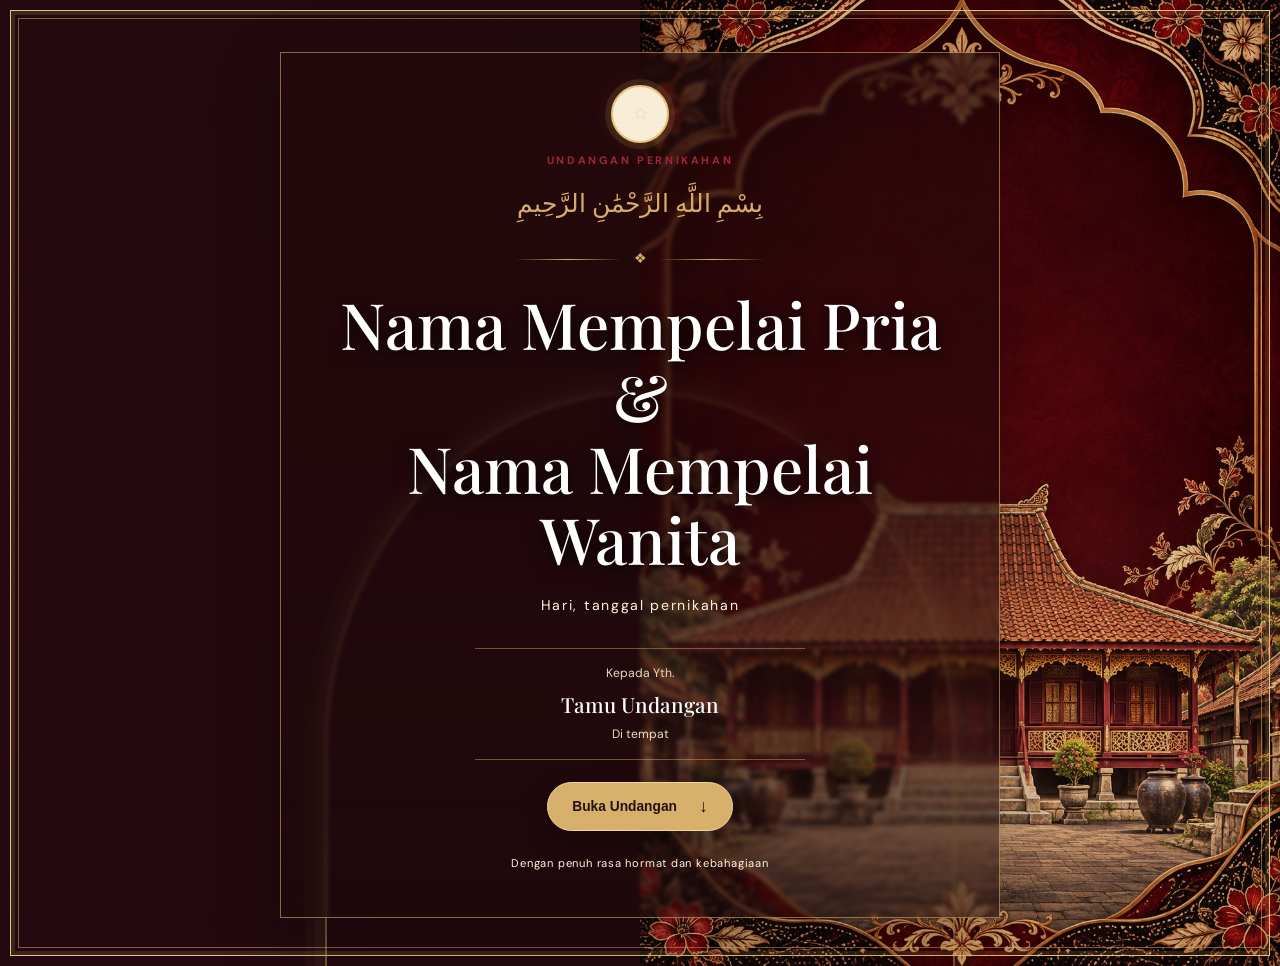
==== commit 71716fb5: "Update Undangan Madura V5 Red Black" ====
--- a/index.html
+++ b/index.html
@@ -3,7 +3,7 @@
 <head>
   <meta charset="utf-8">
   <meta name="viewport" content="width=device-width, initial-scale=1">
-  <meta name="theme-color" content="#123d35">
+  <meta name="theme-color" content="#3b0b12">
   <meta name="description" content="Undangan pernikahan dengan sentuhan batik Madura, tradisi, dan nuansa islami.">
   <title>Undangan Pernikahan</title>
   <link rel="preconnect" href="https://fonts.googleapis.com">
@@ -13,14 +13,14 @@
 </head>
 <body>
   <div class="cover" id="cover" aria-label="Sampul undangan">
-    <div class="cover-grain"></div>
+    <img class="cover-house-art" src="rumah-adat-madura-cover.jpg" alt="Ilustrasi rumah tradisional Madura bernuansa merah dan emas"><div class="cover-shade"></div><div class="cover-grain"></div>
     <div class="cover-arch"></div>
     <div class="corner corner-tl"></div><div class="corner corner-tr"></div>
     <div class="corner corner-bl"></div><div class="corner corner-br"></div>
     <div class="floating-flower flower-one">✿</div><div class="floating-flower flower-two">❋</div>
     <div class="floating-flower flower-three">✿</div><div class="floating-flower flower-four">❋</div>
     <div class="cover-inner">
-      <div class="brand-seal" aria-label="Foto kain batik bermotif Madura"><img src="batik-madura-fabric.jpg" alt="Foto kain batik bermotif floral dan sulur" /></div>
+      <div class="brand-seal" aria-label="Ornamen bunga Madura"><span>✿</span></div>
       <p class="eyebrow cover-eyebrow" data-copy="coverEyebrow">UNDANGAN PERNIKAHAN</p>
       <p class="arabic cover-arabic" data-copy="coverSalutation">بِسْمِ اللَّهِ الرَّحْمَٰنِ الرَّحِيمِ</p>
       <div class="cover-rule"><i></i><span>❖</span><i></i></div>
@@ -55,7 +55,7 @@
         <div class="photo-corner pc-bl">❧</div><div class="photo-corner pc-br">❧</div>
       </div>
       <p class="intro" data-copy="introParagraph">Dengan memohon rahmat dan ridha Allah SWT, kami bermaksud menyelenggarakan pernikahan putra-putri kami. Merupakan kebahagiaan bagi kami apabila Bapak/Ibu/Saudara/i berkenan hadir.</p>
-      <figure class="batik-photo-wrap"><img src="batik-madura-fabric.jpg" alt="Foto detail kain batik bermotif bunga, daun, dan sulur" loading="lazy"></figure>
+      <figure class="batik-photo-wrap madurese-floral"><span class="floral-medallion">✿</span><figcaption>Warisan budaya, kehangatan keluarga</figcaption></figure>
     </section>
 
     <section class="section couple reveal">
@@ -101,7 +101,7 @@
         <h3 id="guestArrival">10.00 WIB</h3>
         <p data-copy="arrivalDescription">Kami mengharapkan kehadiran Bapak/Ibu/Saudara/i pada waktu tersebut.</p>
       </div>
-      <div class="venue-block"><span class="venue-icon">⌖</span><p class="eyebrow" data-copy="venueEyebrow">LOKASI ACARA</p><p id="venue" class="venue"></p><a id="mapsLink" class="map-button" href="#" target="_blank" rel="noopener"><span data-copy="mapsButton">Lihat Petunjuk Lokasi</span> <b>↗</b></a></div>
+      <div class="venue-block"><span class="venue-icon">⌖</span><p class="eyebrow" data-copy="venueEyebrow">LOKASI ACARA</p><div class="map-frame"><iframe id="mapFrame" title="Peta lokasi acara" loading="lazy" referrerpolicy="no-referrer-when-downgrade" src="https://www.google.com/maps?q=Madura&output=embed"></iframe></div><h3 id="venueName" class="venue-name">Lokasi Acara</h3><p id="venue" class="venue"></p><a id="mapsLink" class="map-button" href="#" target="_blank" rel="noopener"><span data-copy="mapsButton">Lihat Petunjuk Lokasi</span> <b>↗</b></a></div>
     </section>
 
     <section class="section countdown-section reveal">
@@ -116,7 +116,20 @@
       <p class="eyebrow" data-copy="giftEyebrow">TANDA KASIH</p><h2 data-copy="giftTitle">Hadiah Pernikahan</h2>
       <div class="ornament-divider"><span>✿</span><i></i><span>❖</span><i></i><span>✿</span></div>
       <p class="gift-intro" data-copy="giftIntro">Doa restu Anda merupakan hadiah terindah bagi kami. Bagi keluarga dan sahabat yang ingin memberikan tanda kasih, dapat melalui rekening berikut.</p>
-      <div class="bank-card"><div class="bank-emblem">✦</div><p id="bankName" class="bank-name">Nama Bank</p><strong id="accountNumber" class="account-number">Nomor Rekening</strong><p id="accountHolder" class="account-holder">Atas nama pemilik rekening</p><button type="button" class="copy-button" id="copyAccount" data-copy="copyAccountButton">Salin Nomor Rekening</button><p id="copyNotice" class="small" aria-live="polite"></p></div>
+      <div class="bank-wallets">
+        <div class="bank-tabs" id="bankTabs" aria-label="Pilih rekening">
+          <button type="button" class="bank-tab active" data-bank="DANA"><span class="bank-logo dana-logo">DANA</span><small>DANA</small></button>
+          <button type="button" class="bank-tab" data-bank="BRI"><span class="bank-logo bri-logo">BRI</span><small>Bank BRI</small></button>
+        </div>
+        <article class="bank-card" id="bankCard">
+          <div class="bank-card-top"><span class="bank-card-brand" id="bankBrand">DANA</span><span class="bank-card-chip">✦</span></div>
+          <p class="bank-card-label">NOMOR REKENING / E-WALLET</p>
+          <strong id="accountNumber" class="account-number">Nomor belum diisi</strong>
+          <p id="accountHolder" class="account-holder"></p>
+          <button type="button" class="copy-button" id="copyAccount" data-copy="copyAccountButton">Salin Nomor</button>
+          <p id="copyNotice" class="small" aria-live="polite"></p>
+        </article>
+      </div>
     </section>
 
     <section class="section rsvp reveal">
@@ -135,7 +148,7 @@
     <footer class="footer">
       <div class="footer-batik"></div><p class="arabic" data-copy="footerBlessing">وَبَارَكَ اللَّهُ لَكُمَا</p>
       <p data-copy="footerMessage">Merupakan suatu kehormatan dan kebahagiaan bagi kami apabila Bapak/Ibu/Saudara/i berkenan hadir dan memberikan doa restu.</p>
-      <h2 id="footerNames"></h2><div class="footer-seal"><img src="batik-madura-fabric.jpg" alt="Foto kain batik" loading="lazy"></div><small data-copy="footerThanks">Terima kasih atas doa dan restunya.</small>
+      <h2 id="footerNames"></h2><div class="footer-seal" aria-hidden="true">✿</div><small data-copy="footerThanks">Terima kasih atas doa dan restunya.</small>
     </footer>
   </main>
   <audio id="backgroundMusic" loop></audio>
--- a/style.css
+++ b/style.css
@@ -63,3 +63,82 @@
 #coverNames{white-space:pre-line;}
 .field-muted{opacity:.55;}
 @media(max-width:650px){.batik-photo-wrap{width:205px;height:205px;margin-top:30px}.brand-seal{width:76px;height:76px}}
+
+
+/* V5: palet merah-hitam-emas, ilustrasi rumah Madura dan gerak sinematik */
+:root{
+ --green:#4a1019;--green-dark:#16090d;--green-mid:#751f2c;--gold:#d6ad68;--gold-pale:#f5e4c4;
+ --cream:#f4eee6;--paper:#fffaf3;--ink:#21191a;--muted:#74696a;--red:#a32635;--blue:#254d7a;--teal:#376b67;
+ --batik:none;
+}
+.cover{background:#260a10;min-height:100svh;padding:52px 18px 48px}
+.cover-house-art{position:absolute;top:0;left:50%;width:auto;height:100%;max-width:none;object-fit:contain;object-position:center bottom;transform:translateX(-50%);z-index:-4;animation:houseReveal 1.6s ease both}
+.cover-shade{position:absolute;inset:0;z-index:-3;background:linear-gradient(180deg,#15060928 0%,#26080a1c 45%,#18070b2a 100%)}
+.cover:before{inset:10px;border:1px solid #e5c17b;box-shadow:inset 0 0 0 4px #e5c17b24;border-radius:0}
+.cover:after{inset:18px;border:1px solid #e5c17b77;border-radius:0}
+.cover-grain,.corner,.floating-flower,.batik-band{display:none}
+.cover-inner{max-width:720px;padding:clamp(18px,3vw,32px);background:linear-gradient(180deg,#24080ab0,#1b080a82);border:1px solid #e5c17b88;box-shadow:0 20px 60px #09030550;backdrop-filter:blur(2px)}
+.brand-seal{width:58px;height:58px;margin-bottom:8px;border-color:#e5c17b}
+.cover h1{font-size:clamp(2rem,6vw,4rem);text-shadow:0 3px 18px #000}
+.cover-date,.cover-footnote,.guest-box{color:#fff4df}
+.open-button{background:#d7b16b;color:#241014;border-color:#f2d89e;box-shadow:0 8px 25px #0005}
+.cover-close{transform:scale(1.12) translateY(-2%);filter:blur(14px);opacity:0}
+.music-bar{background:#16090df2;border-color:#d6ad68}
+.section{background-color:var(--cream)}
+.hero,.couple,.events,.countdown-section,.gifts,.rsvp{color:var(--ink)}
+h2,.hero h1,.person-card h3,.venue-name{color:var(--green)}
+.eyebrow{color:#a32635}
+.event-card,.arrival-card,.venue-block,.bank-card{border-color:#b68b50}
+.event-card{background:linear-gradient(145deg,#fffaf3,#f0e4d7)}
+.event-icon,.arrival-icon,.venue-icon{color:#a32635}
+.arrival-card{background:linear-gradient(135deg,#4a1019,#16090d);color:#fff}
+.arrival-card .eyebrow{color:#f1d9a9}
+.venue-block{padding:26px 22px 30px;background:#fffaf3;border:1px solid #d8bd91;box-shadow:0 14px 38px #32151a13}
+.map-frame{width:min(100%,520px);height:230px;margin:18px auto 20px;border:4px solid #d2ad6b;border-radius:16px;overflow:hidden;box-shadow:0 10px 26px #25111520;background:#e8e1d9}
+.map-frame iframe{width:100%;height:100%;border:0;display:block}
+.venue-name{font:600 1.35rem "Playfair Display",serif;margin:10px 0 2px}
+.venue{color:#645457;max-width:520px}
+.map-button{background:#4a1019;color:#f8e7c5;border-radius:5px}
+.map-button:hover{background:#751f2c}
+.madurese-floral{width:min(300px,75vw);height:150px;margin:38px auto 0;display:grid;place-items:center;text-align:center;background:radial-gradient(ellipse at center,#fffaf2 0%,#ead8c5 70%,#d9b77e 100%);border:1px solid #c59d60;outline:5px solid #fffaf344;transform:none;position:relative}
+.madurese-floral:before,.madurese-floral:after{content:"✿  ❧  ✿";position:absolute;color:#a32635;letter-spacing:.65em;font-size:1.2rem}
+.madurese-floral:before{top:14px}.madurese-floral:after{bottom:14px}
+.floral-medallion{font-size:2.2rem;color:#9d2936;text-shadow:0 2px #e8c989}
+.madurese-floral figcaption{position:absolute;bottom:-31px;color:#7a4b45;font:italic .78rem "Playfair Display",serif}
+.footer{background:#16090d;color:#f5e4c4}
+.footer:before{opacity:.14}
+.footer-seal{border-color:#d6ad68;background:#3b1119}
+.footer-seal img{display:none}
+.footer-seal:after{content:"✿";display:grid;place-items:center;width:100%;height:100%;font-size:2.4rem;color:#e4bd78}
+.bank-wallets{max-width:470px;margin:25px auto 0}
+.bank-tabs{display:flex;justify-content:center;gap:12px;margin:0 auto 14px}
+.bank-tab{min-width:120px;display:flex;align-items:center;justify-content:center;gap:8px;padding:10px 13px;border:1px solid #c8a66e;border-radius:12px;background:#fffaf3;color:#4a1019;cursor:pointer;transition:.25s}
+.bank-tab.active{background:#4a1019;color:#fff;border-color:#4a1019;box-shadow:0 8px 18px #3b0d1728}
+.bank-tab small{font-weight:700}
+.bank-logo{font-weight:900;letter-spacing:-.06em;font-size:1.05rem}
+.dana-logo{color:#168bd2}.bri-logo{color:#174b9a;text-decoration:underline;text-decoration-color:#ef8c2f;text-decoration-thickness:3px}
+.bank-tab.active .dana-logo,.bank-tab.active .bri-logo{color:#fff}
+.bank-card{max-width:440px;margin:0 auto;padding:24px 22px;background:linear-gradient(135deg,#54121e,#1b080d);border-radius:18px;box-shadow:0 18px 42px #21080d35;border:1px solid #e0bd78}
+.bank-card:before{background:none;opacity:0}
+.bank-card-top{display:flex;justify-content:space-between;align-items:center}
+.bank-card-brand{font-size:1.35rem;font-weight:900;letter-spacing:.04em;color:#f6dfb4}
+.bank-card-chip{border:1px solid #e6c887;border-radius:7px;padding:4px 8px;color:#e6c887}
+.bank-card-label{font-size:.62rem;letter-spacing:.18em;color:#d8c2a2;margin:22px 0 4px}
+.account-number{font:600 clamp(1.25rem,5vw,1.8rem) "DM Sans",sans-serif;letter-spacing:.07em;color:#fff4df;overflow-wrap:anywhere}
+.account-holder{color:#e6d8c8}
+.copy-button{border-radius:7px;background:#d6ad68;color:#2b1115;border:0}
+.rsvp{background:#f4eee6}
+.submit-button{background:#4a1019}
+.music-button{border-color:#d6ad68;color:#f5e4c4}
+.reveal{opacity:0;transform:translateY(42px) scale(.985);transition:opacity .9s ease,transform .9s cubic-bezier(.2,.75,.2,1)}
+.reveal.visible{opacity:1;transform:translateY(0) scale(1)}
+#invitation{animation:invitationIn 1.1s ease both}
+@keyframes houseReveal{from{transform:scale(1.08);filter:brightness(.65)}to{transform:scale(1);filter:brightness(1)}}
+@keyframes invitationIn{from{opacity:0;filter:blur(5px)}to{opacity:1;filter:blur(0)}}
+@media(max-width:600px){
+ .cover-house-art{left:0;width:100%;height:100%;object-fit:cover;object-position:center bottom;transform:none}
+ .cover-inner{padding:18px 14px}.cover{padding:28px 14px}
+ .map-frame{height:210px}.bank-tab{min-width:0;flex:1}
+}
+
+.bank-card-brand.dana-logo{color:#72c9ff}.bank-card-brand.bri-logo{color:#fff;text-decoration:underline;text-decoration-color:#f09a43;text-decoration-thickness:3px}
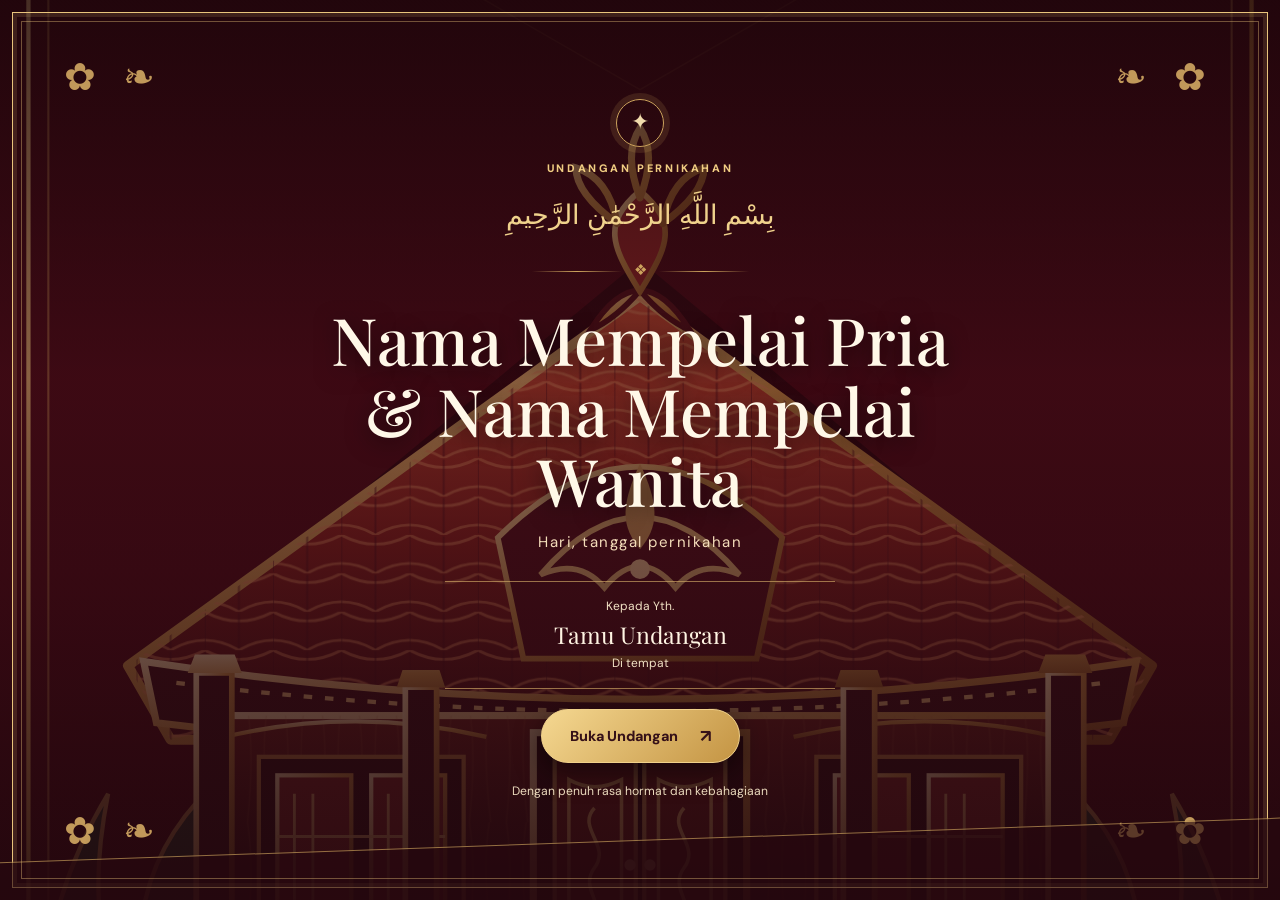
==== commit bd1fecc4: "v6" ====
--- a/index.html
+++ b/index.html
@@ -3,8 +3,8 @@
 <head>
   <meta charset="utf-8">
   <meta name="viewport" content="width=device-width, initial-scale=1">
-  <meta name="theme-color" content="#3b0b12">
-  <meta name="description" content="Undangan pernikahan dengan sentuhan batik Madura, tradisi, dan nuansa islami.">
+  <meta name="theme-color" content="#3a0710">
+  <meta name="description" content="Undangan pernikahan bernuansa adat Madura, marun, hitam, dan emas.">
   <title>Undangan Pernikahan</title>
   <link rel="preconnect" href="https://fonts.googleapis.com">
   <link rel="preconnect" href="https://fonts.gstatic.com" crossorigin>
@@ -12,143 +12,181 @@
   <link rel="stylesheet" href="style.css">
 </head>
 <body>
-  <div class="cover" id="cover" aria-label="Sampul undangan">
-    <img class="cover-house-art" src="rumah-adat-madura-cover.jpg" alt="Ilustrasi rumah tradisional Madura bernuansa merah dan emas"><div class="cover-shade"></div><div class="cover-grain"></div>
-    <div class="cover-arch"></div>
-    <div class="corner corner-tl"></div><div class="corner corner-tr"></div>
-    <div class="corner corner-bl"></div><div class="corner corner-br"></div>
-    <div class="floating-flower flower-one">✿</div><div class="floating-flower flower-two">❋</div>
-    <div class="floating-flower flower-three">✿</div><div class="floating-flower flower-four">❋</div>
-    <div class="cover-inner">
-      <div class="brand-seal" aria-label="Ornamen bunga Madura"><span>✿</span></div>
-      <p class="eyebrow cover-eyebrow" data-copy="coverEyebrow">UNDANGAN PERNIKAHAN</p>
-      <p class="arabic cover-arabic" data-copy="coverSalutation">بِسْمِ اللَّهِ الرَّحْمَٰنِ الرَّحِيمِ</p>
-      <div class="cover-rule"><i></i><span>❖</span><i></i></div>
-      <h1 id="coverNames">Mempelai Pria <em>&</em> Mempelai Wanita</h1>
+  <section id="cover" class="cover" aria-label="Sampul undangan">
+    <img class="cover-house" src="rumah-adat-madura-illustration.svg" alt="Ilustrasi vektor rumah adat Madura">
+    <div class="cover-overlay"></div>
+    <div class="cover-ornament top-left">✿ ❧</div>
+    <div class="cover-ornament top-right">❧ ✿</div>
+    <div class="cover-ornament bottom-left">✿ ❧</div>
+    <div class="cover-ornament bottom-right">❧ ✿</div>
+    <div class="cover-content">
+      <div class="mini-emblem">✦</div>
+      <p class="eyebrow" data-copy="coverEyebrow">UNDANGAN PERNIKAHAN</p>
+      <p class="arabic" data-copy="coverSalutation">بِسْمِ اللَّهِ الرَّحْمَٰنِ الرَّحِيمِ</p>
+      <div class="ornament-line"><span>❖</span></div>
+      <h1 id="coverNames">Nama Mempelai Pria <i>&</i> Nama Mempelai Wanita</h1>
       <p id="coverDate" class="cover-date">Hari, tanggal pernikahan</p>
-      <div class="guest-box">
-        <span data-copy="coverRecipientPrefix">Kepada Yth.</span>
+      <div class="guest-panel">
+        <small data-copy="coverRecipientPrefix">Kepada Yth.</small>
         <strong id="guestName">Tamu Undangan</strong>
         <small data-copy="coverRecipientSuffix">Di tempat</small>
       </div>
-      <button class="open-button" id="openInvitation"><span data-copy="openButton">Buka Undangan</span><b>↓</b></button>
+      <button id="openInvitation" class="open-button"><span data-copy="openButton">Buka Undangan</span><b>↗</b></button>
       <p class="cover-footnote" data-copy="coverFootnote">Dengan penuh rasa hormat dan kebahagiaan</p>
     </div>
-    <div class="batik-band band-top"></div><div class="batik-band band-bottom"></div>
-  </div>
+    <div class="cover-bottom-shape"></div>
+  </section>
 
   <main id="invitation" class="hidden">
-    <nav class="music-bar">
-      <a href="#home" class="nav-brand"><span class="brand-dot">✦</span> <span data-copy="navBrand">UNDANGAN ✦ MADURA</span></a>
-      <button id="musicToggle" class="music-button" aria-label="Putar atau hentikan musik"><span>♫</span> <span data-copy="musicButton">Musik</span></button>
-    </nav>
+    <header class="music-bar">
+      <a class="nav-brand" href="#home"><span>✦</span><span data-copy="navBrand">UNDANGAN ✦ MADURA</span></a>
+      <button id="musicToggle" class="music-button" type="button"><span>♫</span><span data-copy="musicButton">Musik</span></button>
+    </header>
 
-    <section class="hero section reveal" id="home">
-      <div class="section-kicker" data-copy="heroBlessing">بَارَكَ اللَّهُ لَكُمَا وَبَارَكَ عَلَيْكُمَا</div>
-      <p class="eyebrow" data-copy="heroEyebrow">THE WEDDING CELEBRATION</p>
-      <div class="ornament-divider"><span>✿</span><i></i><span>❖</span><i></i><span>✿</span></div>
-      <h1 id="heroNames">Mempelai Pria <em>&</em> Mempelai Wanita</h1>
-      <p class="hero-date" id="heroDate"></p>
-      <div class="photo-frame">
-        <div class="photo-corner pc-tl">❧</div><div class="photo-corner pc-tr">❧</div>
-        <div class="hero-photo" id="heroPhoto"><span class="photo-placeholder"><b>✿</b> <span data-copy="photoPlaceholderTitle">Foto Kedua Mempelai</span> <small data-copy="photoPlaceholderNote">Foto pasangan dapat diatur melalui Pembuat Undangan</small></span></div>
-        <div class="photo-corner pc-bl">❧</div><div class="photo-corner pc-br">❧</div>
+    <!-- Full-portrait photo cover after the first cover is opened -->
+    <section id="home" class="poster-hero">
+      <img id="heroPhoto" class="poster-photo" alt="Foto kedua mempelai">
+      <div class="poster-placeholder" id="posterPlaceholder">
+        <span class="placeholder-flower">✿</span>
+        <span data-copy="photoPlaceholderTitle">Foto Kedua Mempelai</span>
+        <small data-copy="photoPlaceholderNote">Foto pasangan akan ditampilkan di sini</small>
       </div>
-      <p class="intro" data-copy="introParagraph">Dengan memohon rahmat dan ridha Allah SWT, kami bermaksud menyelenggarakan pernikahan putra-putri kami. Merupakan kebahagiaan bagi kami apabila Bapak/Ibu/Saudara/i berkenan hadir.</p>
-      <figure class="batik-photo-wrap madurese-floral"><span class="floral-medallion">✿</span><figcaption>Warisan budaya, kehangatan keluarga</figcaption></figure>
+      <div class="poster-shade"></div>
+      <div class="poster-frame">
+        <span class="poster-corner poster-corner-a">❧</span><span class="poster-corner poster-corner-b">❧</span>
+        <span class="poster-corner poster-corner-c">❧</span><span class="poster-corner poster-corner-d">❧</span>
+      </div>
+      <div class="poster-copy">
+        <p class="poster-kicker" data-copy="heroTopline">THE WEDDING CELEBRATION</p>
+        <h1 id="posterNames">Nama Mempelai & Nama Mempelai</h1>
+        <div class="poster-divider">✦</div>
+        <p id="posterDate">Hari, tanggal pernikahan</p>
+        <p class="poster-greeting" data-copy="coverRecipientPrefix">Kepada Yth.</p>
+        <strong id="posterGuest">Tamu Undangan</strong>
+      </div>
     </section>
 
-    <section class="section couple reveal">
+    <section class="section intro-section reveal">
+      <p class="arabic section-arabic" data-copy="heroBlessing">بَارَكَ اللَّهُ لَكُمَا وَبَارَكَ عَلَيْكُمَا</p>
+      <p class="eyebrow" data-copy="introSalutation">Assalamu’alaikum Warahmatullahi Wabarakatuh</p>
+      <p class="intro-copy" data-copy="introParagraph">Dengan memohon rahmat dan ridha Allah SWT, kami bermaksud menyelenggarakan pernikahan putra-putri kami.</p>
+      <div class="ornament-line"><span>✿</span></div>
+    </section>
+
+    <section class="section couple-section reveal">
       <p class="eyebrow" data-copy="coupleEyebrow">DENGAN MEMOHON RIDHA ALLAH SWT</p>
       <h2 data-copy="coupleTitle">Ikatan Suci Dua Hati</h2>
-      <div class="ornament-divider"><span>✿</span><i></i><span>❖</span><i></i><span>✿</span></div>
       <div class="couple-grid">
-        <article class="person-card">
-          <div class="person-monogram" id="groomInitial">P</div>
+        <article class="person">
+          <div class="person-initial" id="groomInitial">P</div>
           <p class="person-label" data-copy="groomLabel">Mempelai Pria</p>
           <h3 id="groomName">Nama Mempelai Pria</h3>
           <p id="groomParents" class="parents"></p>
         </article>
-        <div class="couple-symbol">&</div>
-        <article class="person-card">
-          <div class="person-monogram" id="brideInitial">W</div>
+        <div class="couple-and">&</div>
+        <article class="person">
+          <div class="person-initial" id="brideInitial">W</div>
           <p class="person-label" data-copy="brideLabel">Mempelai Wanita</p>
           <h3 id="brideName">Nama Mempelai Wanita</h3>
           <p id="brideParents" class="parents"></p>
         </article>
       </div>
-      <p class="quote" data-copy="quranQuote">“Dan di antara tanda-tanda kekuasaan-Nya ialah Dia menciptakan untukmu pasangan hidup...”</p>
-      <small class="quote-source" data-copy="quranSource">QS. Ar-Rum: 21</small>
+      <blockquote class="quote"><p data-copy="quranQuote">“Dan di antara tanda-tanda kekuasaan-Nya...”</p><cite data-copy="quranSource">QS. Ar-Rum: 21</cite></blockquote>
     </section>
 
-    <section class="section events reveal">
+    <section id="eventsSection" class="section event-section reveal">
       <p class="eyebrow" data-copy="eventsEyebrow">CATAT DAN HADIRILAH</p>
       <h2 data-copy="eventsTitle">Rangkaian Acara</h2>
-      <div class="ornament-divider"><span>✿</span><i></i><span>❖</span><i></i><span>✿</span></div>
-      <div class="event-grid">
-        <article class="event-card">
-          <div class="event-icon">۞</div><p class="event-label" data-copy="akadEyebrow">ACARA PERTAMA</p>
-          <h3 data-copy="akadTitle">Akad Nikah</h3><p id="akadDate"></p><strong id="akadTime"></strong>
+      <div class="event-cards">
+        <article id="akadCard" class="event-card">
+          <span class="event-symbol">۞</span>
+          <p class="event-label" data-copy="akadEyebrow">ACARA PERTAMA</p>
+          <h3 data-copy="akadTitle">Akad Nikah</h3>
+          <p id="akadDate">Hari, tanggal akad</p>
+          <strong id="akadTime">08.00 WIB</strong>
         </article>
         <article class="event-card">
-          <div class="event-icon">✿</div><p class="event-label" data-copy="receptionEyebrow">ACARA KEDUA</p>
-          <h3 data-copy="receptionTitle">Resepsi</h3><p id="receptionDate"></p><strong id="receptionTime"></strong>
+          <span class="event-symbol">✿</span>
+          <p class="event-label" data-copy="receptionEyebrow">ACARA RESEPSI</p>
+          <h3 data-copy="receptionTitle">Resepsi</h3>
+          <p id="receptionDate">Hari, tanggal resepsi</p>
+          <strong id="receptionTime">10.00–13.00 WIB</strong>
         </article>
       </div>
       <div class="arrival-card">
-        <span class="arrival-icon">◈</span>
         <p class="eyebrow" data-copy="arrivalEyebrow">WAKTU KEHADIRAN TAMU</p>
         <h3 id="guestArrival">10.00 WIB</h3>
         <p data-copy="arrivalDescription">Kami mengharapkan kehadiran Bapak/Ibu/Saudara/i pada waktu tersebut.</p>
       </div>
-      <div class="venue-block"><span class="venue-icon">⌖</span><p class="eyebrow" data-copy="venueEyebrow">LOKASI ACARA</p><div class="map-frame"><iframe id="mapFrame" title="Peta lokasi acara" loading="lazy" referrerpolicy="no-referrer-when-downgrade" src="https://www.google.com/maps?q=Madura&output=embed"></iframe></div><h3 id="venueName" class="venue-name">Lokasi Acara</h3><p id="venue" class="venue"></p><a id="mapsLink" class="map-button" href="#" target="_blank" rel="noopener"><span data-copy="mapsButton">Lihat Petunjuk Lokasi</span> <b>↗</b></a></div>
+      <div class="venue-card">
+        <div class="venue-heading">
+          <span class="venue-symbol">⌖</span>
+          <p class="eyebrow" data-copy="venueEyebrow">LOKASI ACARA</p>
+          <h2 id="venueName">Nama Tempat Acara</h2>
+        </div>
+        <div class="map-frame">
+          <iframe id="mapFrame" title="Peta lokasi acara" loading="lazy" referrerpolicy="no-referrer-when-downgrade"></iframe>
+        </div>
+        <p class="venue-address-label" data-copy="venueAddressLabel">Alamat</p>
+        <p id="venueAddress" class="venue-address">Alamat lengkap lokasi acara</p>
+        <a id="mapsLink" class="map-button" href="#" target="_blank" rel="noopener"><span data-copy="mapsButton">Buka Google Maps</span><b>↗</b></a>
+      </div>
     </section>
 
     <section class="section countdown-section reveal">
-      <p class="eyebrow" data-copy="countdownEyebrow">MENUJU HARI BAHAGIA</p><h2 data-copy="countdownTitle">Hitung Mundur</h2>
-      <div class="ornament-divider"><span>✿</span><i></i><span>❖</span><i></i><span>✿</span></div>
-      <div id="countdown" class="countdown">
-        <div><strong id="days">00</strong><span data-copy="countdownDays">Hari</span></div><div><strong id="hours">00</strong><span data-copy="countdownHours">Jam</span></div><div><strong id="minutes">00</strong><span data-copy="countdownMinutes">Menit</span></div><div><strong id="seconds">00</strong><span data-copy="countdownSeconds">Detik</span></div>
+      <p class="eyebrow" data-copy="countdownEyebrow">MENUJU HARI BAHAGIA</p>
+      <h2 data-copy="countdownTitle">Hitung Mundur</h2>
+      <div class="countdown">
+        <div><strong id="days">00</strong><span data-copy="countdownDays">Hari</span></div>
+        <div><strong id="hours">00</strong><span data-copy="countdownHours">Jam</span></div>
+        <div><strong id="minutes">00</strong><span data-copy="countdownMinutes">Menit</span></div>
+        <div><strong id="seconds">00</strong><span data-copy="countdownSeconds">Detik</span></div>
       </div>
     </section>
 
-    <section class="section gifts reveal">
-      <p class="eyebrow" data-copy="giftEyebrow">TANDA KASIH</p><h2 data-copy="giftTitle">Hadiah Pernikahan</h2>
-      <div class="ornament-divider"><span>✿</span><i></i><span>❖</span><i></i><span>✿</span></div>
-      <p class="gift-intro" data-copy="giftIntro">Doa restu Anda merupakan hadiah terindah bagi kami. Bagi keluarga dan sahabat yang ingin memberikan tanda kasih, dapat melalui rekening berikut.</p>
-      <div class="bank-wallets">
-        <div class="bank-tabs" id="bankTabs" aria-label="Pilih rekening">
-          <button type="button" class="bank-tab active" data-bank="DANA"><span class="bank-logo dana-logo">DANA</span><small>DANA</small></button>
-          <button type="button" class="bank-tab" data-bank="BRI"><span class="bank-logo bri-logo">BRI</span><small>Bank BRI</small></button>
+    <section id="giftSection" class="section gift-section reveal" hidden>
+      <p class="eyebrow" data-copy="giftEyebrow">TANDA KASIH</p>
+      <h2 data-copy="giftTitle">Hadiah Pernikahan</h2>
+      <p class="gift-intro" data-copy="giftIntro">Doa restu Anda merupakan hadiah terindah bagi kami.</p>
+      <div id="bankPicker" class="bank-picker" aria-label="Pilih bank atau dompet digital"></div>
+      <article id="bankCard" class="bank-card" hidden>
+        <div class="bank-card-head">
+          <span id="bankCardType">BANK</span>
+          <span id="bankLogo" class="bank-logo">BRI</span>
         </div>
-        <article class="bank-card" id="bankCard">
-          <div class="bank-card-top"><span class="bank-card-brand" id="bankBrand">DANA</span><span class="bank-card-chip">✦</span></div>
-          <p class="bank-card-label">NOMOR REKENING / E-WALLET</p>
-          <strong id="accountNumber" class="account-number">Nomor belum diisi</strong>
-          <p id="accountHolder" class="account-holder"></p>
-          <button type="button" class="copy-button" id="copyAccount" data-copy="copyAccountButton">Salin Nomor</button>
-          <p id="copyNotice" class="small" aria-live="polite"></p>
-        </article>
-      </div>
+        <div class="bank-chip" aria-hidden="true"><i></i></div>
+        <p class="bank-account-label" data-copy="accountNumberLabel">NOMOR REKENING / E-WALLET</p>
+        <strong id="accountNumber" class="account-number">0000000000</strong>
+        <div class="bank-card-bottom">
+          <span id="accountHolder">Atas nama pemilik rekening</span>
+          <button type="button" id="copyAccount" class="copy-account" data-copy="copyAccountButton">Salin Nomor</button>
+        </div>
+        <p id="copyNotice" class="copy-notice" aria-live="polite"></p>
+      </article>
     </section>
 
-    <section class="section rsvp reveal">
-      <p class="eyebrow" data-copy="rsvpEyebrow">KAMI MENANTIKAN KEHADIRAN ANDA</p><h2 data-copy="rsvpTitle">Konfirmasi Kehadiran</h2>
-      <div class="ornament-divider"><span>✿</span><i></i><span>❖</span><i></i><span>✿</span></div>
+    <section class="section rsvp-section reveal">
+      <p class="eyebrow" data-copy="rsvpEyebrow">KAMI MENANTIKAN KEHADIRAN ANDA</p>
+      <h2 data-copy="rsvpTitle">Konfirmasi Kehadiran</h2>
       <form id="rsvpForm">
-        <label><span data-copy="rsvpNameLabel">Nama lengkap</span><input id="rsvpName" required placeholder="Tuliskan nama Anda" data-placeholder="rsvpNamePlaceholder"></label>
-        <label><span data-copy="rsvpAttendanceLabel">Konfirmasi kehadiran</span><select id="attendance"><option value="Hadir" data-copy="rsvpAttendOption">Insyaallah hadir</option><option value="Tidak dapat hadir" data-copy="rsvpAbsentOption">Mohon maaf, belum bisa hadir</option></select></label>
-        <div class="form-row"><label><span data-copy="rsvpGuestCountLabel">Jumlah tamu</span><select id="guestCount"></select></label><label><span data-copy="rsvpArrivalLabel">Perkiraan jam kedatangan</span><select id="arrivalTime"></select></label></div>
-        <label><span data-copy="rsvpMessageLabel">Ucapan dan doa</span><textarea id="message" rows="3" placeholder="Tuliskan doa terbaik untuk kedua mempelai" data-placeholder="rsvpMessagePlaceholder"></textarea></label>
-        <button class="submit-button" type="submit"><span data-copy="rsvpSubmitButton">Kirim Konfirmasi</span><span>➜</span></button>
+        <label><span data-copy="rsvpNameLabel">Nama lengkap</span><input id="rsvpName" required data-placeholder="rsvpNamePlaceholder" placeholder="Tuliskan nama Anda"></label>
+        <label><span data-copy="rsvpAttendanceLabel">Konfirmasi kehadiran</span><select id="attendance"><option value="Hadir" data-copy="rsvpAttendOption">Insyaallah hadir</option><option value="Tidak hadir" data-copy="rsvpAbsentOption">Mohon maaf, belum bisa hadir</option></select></label>
+        <div class="form-row">
+          <label><span data-copy="rsvpGuestCountLabel">Jumlah tamu</span><select id="guestCount"></select></label>
+          <label><span data-copy="rsvpArrivalLabel">Perkiraan jam kedatangan</span><select id="arrivalTime"></select></label>
+        </div>
+        <label><span data-copy="rsvpMessageLabel">Ucapan dan doa</span><textarea id="message" rows="3" data-placeholder="rsvpMessagePlaceholder" placeholder="Tuliskan doa terbaik untuk kedua mempelai"></textarea></label>
+        <button class="submit-button" type="submit"><span data-copy="rsvpSubmitButton">Kirim Konfirmasi</span><b>➜</b></button>
       </form>
       <p class="rsvp-note" data-copy="rsvpNote">Konfirmasi akan diteruskan melalui WhatsApp kepada pihak penyelenggara.</p>
     </section>
 
     <footer class="footer">
-      <div class="footer-batik"></div><p class="arabic" data-copy="footerBlessing">وَبَارَكَ اللَّهُ لَكُمَا</p>
+      <div class="footer-ornament">✿ ❧ ✦ ❧ ✿</div>
+      <p class="arabic" data-copy="footerBlessing">وَبَارَكَ اللَّهُ لَكُمَا</p>
       <p data-copy="footerMessage">Merupakan suatu kehormatan dan kebahagiaan bagi kami apabila Bapak/Ibu/Saudara/i berkenan hadir dan memberikan doa restu.</p>
-      <h2 id="footerNames"></h2><div class="footer-seal" aria-hidden="true">✿</div><small data-copy="footerThanks">Terima kasih atas doa dan restunya.</small>
+      <h2 id="footerNames">Nama Mempelai & Nama Mempelai</h2>
+      <small data-copy="footerThanks">Terima kasih atas doa dan restunya.</small>
     </footer>
   </main>
   <audio id="backgroundMusic" loop></audio>
--- a/style.css
+++ b/style.css
@@ -1,144 +1,19 @@
-:root{
-  --green:#123d35;--green-dark:#092b27;--green-mid:#1d6156;--gold:#d6ad61;--gold-pale:#f1dfb8;
-  --cream:#f7f0e4;--paper:#fffaf1;--ink:#263a35;--muted:#68756d;--red:#a93235;--blue:#244e69;--teal:#287c78;
-  --batik:url("batik-madura.svg");
-}
-*{box-sizing:border-box}
-html{scroll-behavior:smooth}
-body{margin:0;background:var(--cream);color:var(--ink);font-family:"DM Sans",sans-serif;line-height:1.75;overflow-x:hidden}
-body:before{content:"";position:fixed;inset:0;pointer-events:none;z-index:8;opacity:.035;background-image:radial-gradient(#292016 .7px,transparent .7px);background-size:5px 5px}
-h1,h2,h3{font-family:"Playfair Display",serif;font-weight:500;line-height:1.2}
-h2{font-size:clamp(2rem,5vw,3rem);margin:8px 0 18px;color:var(--green)}
-p{margin-top:.5em}
-.hidden{display:none!important}
-.eyebrow{font-size:.68rem;letter-spacing:.24em;font-weight:700;color:var(--red);margin:0 0 12px}
-.arabic{font-family:serif;color:var(--gold);font-size:1.55rem;direction:rtl}
-/* COVER */
-.cover{min-height:100svh;position:relative;isolation:isolate;overflow:hidden;display:grid;place-items:center;text-align:center;color:#fff;background:radial-gradient(ellipse at 50% 42%,#286b5b 0%,var(--green) 48%,var(--green-dark) 100%);padding:76px 22px 86px;transition:opacity .65s ease,transform .65s ease,filter .65s ease}
-.cover:before,.cover:after{content:"";position:absolute;z-index:-1;pointer-events:none}
-.cover:before{inset:18px;border:1px solid #d6ad61a8;border-radius:48% 48% 12px 12px/25% 25% 12px 12px;box-shadow:inset 0 0 0 6px #d6ad6114,inset 0 0 0 8px #d6ad6140}
-.cover:after{inset:29px;border:1px dashed #f1dfb866;border-radius:47% 47% 8px 8px/24% 24% 8px 8px}
-.cover-grain{position:absolute;inset:0;z-index:-1;background:var(--batik) center/310px auto repeat;opacity:.13;mix-blend-mode:screen;mask-image:linear-gradient(90deg,#000,transparent 28%,transparent 72%,#000)}
-.cover-arch{position:absolute;width:min(78vw,630px);height:min(92vw,720px);border:2px solid #d6ad6175;border-bottom:0;border-radius:50% 50% 0 0;bottom:-15%;left:50%;transform:translateX(-50%);box-shadow:0 0 0 10px #d6ad610c,0 0 0 20px #d6ad6108;z-index:-1}
-.cover-inner{max-width:760px;width:100%;position:relative;z-index:2;animation:coverRise 1.05s cubic-bezier(.2,.7,.2,1) both}
-.brand-seal{width:92px;height:92px;margin:0 auto 18px;border:1px solid var(--gold);border-radius:50%;display:flex;flex-direction:column;justify-content:center;align-items:center;color:var(--gold-pale);box-shadow:0 0 0 6px #d6ad6115,0 0 28px #d6ad6120;animation:sealFloat 5s ease-in-out infinite}
-.brand-seal span{font-size:1rem;line-height:1.1}.brand-seal small{font-size:.54rem;letter-spacing:.3em;margin:5px 0}
-.cover-eyebrow{color:var(--gold-pale);animation:fadeUp .8s .12s both}.cover-arabic{margin:8px 0 22px;animation:fadeUp .8s .22s both}
-.cover-rule{display:flex;gap:12px;align-items:center;justify-content:center;color:var(--gold);margin:0 auto 17px;max-width:250px}.cover-rule i{height:1px;background:linear-gradient(90deg,transparent,var(--gold),transparent);flex:1}.cover-rule span{font-size:.85rem}
-.cover h1{font-size:clamp(2.5rem,8vw,5.2rem);font-weight:500;line-height:1.12;margin:0 auto 18px;max-width:720px;animation:fadeUp .8s .3s both;text-shadow:0 8px 25px #001b17aa}.cover h1 em,.hero h1 em{font-family:"Playfair Display",serif;font-style:normal;color:var(--gold);display:inline-block;padding:0 .18em}.cover-date{font-size:.88rem;letter-spacing:.12em;color:#f5e8cd;animation:fadeUp .8s .4s both}
-.guest-box{display:flex;flex-direction:column;gap:2px;margin:30px auto 22px;padding:14px 28px;border-top:1px solid #d6ad6175;border-bottom:1px solid #d6ad6175;width:min(330px,90%);animation:fadeUp .8s .5s both}.guest-box span,.guest-box small{font-size:.76rem;color:#eadbbd}.guest-box strong{font-family:"Playfair Display",serif;font-size:1.3rem;font-weight:500;color:#fff}
-.open-button{display:inline-flex;align-items:center;gap:22px;border:1px solid #f1dfb8;border-radius:40px;padding:13px 24px;background:linear-gradient(135deg,#e4c47f,#bc9144);color:#173b32;font-weight:700;font-size:.86rem;box-shadow:0 8px 28px #0004;cursor:pointer;animation:fadeUp .8s .6s both,buttonGlow 3s 1.5s infinite;transition:transform .25s}.open-button:hover{transform:translateY(-3px)}.open-button b{font-size:1.1rem}.cover-footnote{font-size:.7rem;color:#e7d9b9;letter-spacing:.07em;margin-top:23px;animation:fadeUp .8s .7s both}
-.corner{position:absolute;width:75px;height:75px;color:var(--gold);opacity:.85;z-index:2}.corner:before,.corner:after{content:"";position:absolute;background:var(--gold)}.corner:before{height:1px;width:48px}.corner:after{width:1px;height:48px}.corner-tl{top:36px;left:35px}.corner-tr{top:36px;right:35px;transform:scaleX(-1)}.corner-bl{bottom:35px;left:35px;transform:scaleY(-1)}.corner-br{bottom:35px;right:35px;transform:scale(-1)}.corner{background:radial-gradient(circle at 8px 8px,transparent 12px,var(--gold) 12.5px,transparent 13.5px)}.corner:before{top:8px;left:8px}.corner:after{top:8px;left:8px}
-.floating-flower{position:absolute;color:#e0b969;opacity:.65;font-size:clamp(1.7rem,4vw,3rem);text-shadow:0 0 20px #d6ad6144;animation:flowerDrift 8s ease-in-out infinite}.flower-one{left:9%;top:22%}.flower-two{right:10%;top:28%;animation-delay:-2s;color:#d35b4f}.flower-three{left:13%;bottom:20%;animation-delay:-4s;color:#73b6a6}.flower-four{right:13%;bottom:17%;animation-delay:-1s}
-.batik-band{position:absolute;left:0;width:100%;height:25px;background-color:#8e3035;background-image:var(--batik);background-size:115px;background-position:center;box-shadow:0 0 0 1px #d7b36a}.band-top{top:0}.band-bottom{bottom:0}
-.cover-close{opacity:0;transform:scale(1.06);filter:blur(8px);pointer-events:none}
-/* NAV + SECTIONS */
-.music-bar{position:sticky;top:0;z-index:7;background:#0e352fee;backdrop-filter:blur(10px);color:#fff;display:flex;align-items:center;justify-content:space-between;padding:10px clamp(17px,5vw,64px);border-bottom:2px solid var(--gold)}.nav-brand{color:#f5e4bf;text-decoration:none;font-size:.7rem;letter-spacing:.19em;font-weight:700}.nav-brand b,.brand-dot{color:var(--gold)}.music-button{border:1px solid #d6ad61a8;background:#ffffff0c;color:#f4e5c5;border-radius:30px;padding:8px 15px;font:600 .75rem "DM Sans";cursor:pointer}.music-button span{color:var(--gold);font-size:1rem}
-.section{position:relative;text-align:center;padding:84px 22px;max-width:1100px;margin:auto;overflow:hidden}.section:before{content:"";position:absolute;inset:0 0 auto;height:23px;background-image:var(--batik);background-size:115px;background-position:center;opacity:.22;mask-image:linear-gradient(90deg,transparent,#000 18%,#000 82%,transparent)}.hero{padding-top:90px;padding-bottom:100px}.section-kicker{font-family:serif;color:var(--green-mid);direction:rtl;font-size:1.15rem;margin-bottom:17px}.hero .eyebrow{color:var(--red)}.ornament-divider{display:flex;align-items:center;justify-content:center;gap:11px;margin:17px auto 23px;color:var(--red);max-width:230px}.ornament-divider i{height:1px;flex:1;background:linear-gradient(90deg,transparent,var(--gold),transparent)}.ornament-divider span{font-size:.85rem;color:var(--gold)}
-.hero h1{font-size:clamp(2.5rem,7vw,4.5rem);color:var(--green);max-width:800px;margin:0 auto}.hero-date{color:var(--red);letter-spacing:.17em;font-size:.8rem;font-weight:700;margin:14px 0 30px}.photo-frame{position:relative;max-width:510px;margin:0 auto;padding:13px;background:linear-gradient(135deg,#b83435,#d6ad61 25%,#1f5a55 55%,#d6ad61 80%,#b83435);box-shadow:0 20px 45px #153f3223}.photo-frame:before{content:"";position:absolute;inset:5px;border:1px solid #fff2;pointer-events:none;z-index:2}.hero-photo{height:clamp(330px,68vw,570px);background:linear-gradient(140deg,#d5b56e,#1e5b52 55%,#89373a);background-size:cover;background-position:center;display:grid;place-items:center;position:relative;overflow:hidden}.hero-photo:before{content:"";position:absolute;inset:0;background:linear-gradient(0deg,#102f2c88,transparent 45%),var(--batik) center/230px;opacity:.23;mix-blend-mode:screen}.hero-photo.has-image:before{opacity:.08}.photo-placeholder{position:relative;z-index:1;color:#fff;font-family:"Playfair Display";font-size:1.25rem;text-shadow:0 3px 12px #0008;display:flex;flex-direction:column;align-items:center;gap:8px}.photo-placeholder b{font-size:3rem;color:var(--gold-pale)}.photo-placeholder small{font:500 .68rem "DM Sans";color:#f5e7c9}.photo-corner{position:absolute;z-index:3;color:#f4d99e;font-size:2rem;line-height:1}.pc-tl{top:15px;left:19px}.pc-tr{top:15px;right:19px;transform:scaleX(-1)}.pc-bl{bottom:15px;left:19px;transform:scaleY(-1)}.pc-br{bottom:15px;right:19px;transform:scale(-1)}
-.intro{max-width:650px;margin:34px auto 0;color:#586b61;font-family:"Playfair Display";font-size:1.13rem}.couple{max-width:none;background:linear-gradient(135deg,#f1e6d3,#fffaf1 48%,#eee2ce)}.couple:after{content:"";position:absolute;inset:0;background-image:var(--batik);background-size:260px;opacity:.08;pointer-events:none}.couple>*{position:relative;z-index:1}.couple h2{color:var(--green)}.couple-grid{max-width:780px;margin:30px auto;display:grid;grid-template-columns:1fr auto 1fr;align-items:center;gap:24px}.person-card{padding:24px 14px}.person-monogram{width:96px;height:96px;border-radius:50%;display:grid;place-items:center;margin:0 auto 18px;background:var(--green);color:var(--gold-pale);font:2.7rem "Playfair Display";border:5px double var(--gold);box-shadow:0 0 0 7px #d6ad611a}.person-label{font-size:.68rem;letter-spacing:.2em;color:var(--red);font-weight:700}.person-card h3{font-size:1.8rem;color:var(--green);margin:4px 0}.parents{font-size:.86rem;color:var(--muted);max-width:280px;margin:8px auto}.couple-symbol{font:3rem "Playfair Display";color:var(--gold);text-shadow:0 2px 0 #9f3034}.quote{font:italic 1.2rem "Playfair Display";max-width:620px;margin:30px auto 0;color:#50655a}.quote-source{color:var(--red);font-size:.72rem;letter-spacing:.1em}
-.events{max-width:none;background:radial-gradient(ellipse at center,var(--green-mid),var(--green) 65%,var(--green-dark));color:#fff}.events:before{opacity:.15}.events:after{content:"";position:absolute;inset:0;background-image:var(--batik);background-size:250px;opacity:.075;pointer-events:none}.events>*{position:relative;z-index:1}.events h2{color:#fff}.events .eyebrow{color:var(--gold-pale)}.events .ornament-divider i{background:linear-gradient(90deg,transparent,#e2c47e,transparent)}.event-grid{display:grid;grid-template-columns:repeat(2,minmax(0,1fr));gap:18px;max-width:800px;margin:28px auto}.event-card{position:relative;padding:34px 22px 30px;border:1px solid #d8b46c99;background:linear-gradient(145deg,#ffffff0e,#ffffff05);box-shadow:inset 0 0 0 5px #d6ad610c;backdrop-filter:blur(4px)}.event-card:before,.event-card:after{content:"✦";position:absolute;color:var(--gold);font-size:.85rem}.event-card:before{top:9px;left:12px}.event-card:after{bottom:9px;right:12px}.event-icon{font-size:2rem;color:var(--gold)}.event-label{font-size:.62rem;letter-spacing:.2em;color:#e6c982}.event-card h3{font-size:1.8rem;color:#fff;margin:7px 0}.event-card p{color:#e5e8d9}.event-card strong{color:var(--gold-pale)}.arrival-card{max-width:570px;margin:35px auto;padding:26px 20px;border:1px solid var(--gold);background:#082d28a8;box-shadow:0 0 0 6px #d6ad6112}.arrival-icon{font-size:1.4rem;color:var(--gold)}.arrival-card h3{font-size:clamp(2.5rem,7vw,3.7rem);color:var(--gold-pale);margin:0}.arrival-card p:last-child{color:#e3e8de;font-size:.88rem}.venue-block{margin:36px auto 0;max-width:600px}.venue-icon{font-size:2rem;color:var(--gold)}.venue{color:#fff;margin:8px auto 20px}.map-button{display:inline-flex;gap:20px;align-items:center;border:1px solid var(--gold);padding:11px 20px;color:var(--gold-pale);text-decoration:none;font-size:.82rem;letter-spacing:.05em;transition:background .25s}.map-button:hover{background:#ffffff12}
-.countdown-section{max-width:none;background:#efe2cc}.countdown-section:after{content:"";position:absolute;inset:0;background-image:var(--batik);background-size:300px;opacity:.11;pointer-events:none}.countdown-section>*{position:relative;z-index:1}.countdown{display:flex;justify-content:center;gap:12px;flex-wrap:wrap;margin-top:30px}.countdown div{min-width:95px;padding:17px 13px 14px;background:var(--green);color:#fff;border:1px solid var(--gold);box-shadow:0 6px 20px #183d301a}.countdown strong{display:block;font:2rem "Playfair Display";color:var(--gold-pale)}.countdown span{display:block;font-size:.68rem;letter-spacing:.13em;text-transform:uppercase;color:#e3e0d1}
-.gifts{background:var(--paper)}.gift-intro{max-width:610px;margin:0 auto 25px;color:var(--muted)}.bank-card{position:relative;overflow:hidden;max-width:440px;margin:25px auto 0;padding:33px 20px 27px;color:#fff;background:linear-gradient(135deg,#174f45,#0a302c);border:1px solid var(--gold);box-shadow:0 15px 35px #153f3227}.bank-card:before{content:"";position:absolute;inset:0;background-image:var(--batik);background-size:200px;opacity:.12}.bank-card>*{position:relative}.bank-emblem{width:42px;height:42px;border:1px solid var(--gold);border-radius:50%;display:grid;place-items:center;color:var(--gold);margin:auto}.bank-name{letter-spacing:.2em;font-size:.78rem;color:var(--gold-pale);font-weight:700}.account-number{display:block;font:1.8rem "Playfair Display";letter-spacing:.08em;margin:12px 0}.account-holder{color:#e8e5d8}.copy-button{border:1px solid var(--gold);padding:10px 17px;background:transparent;color:#f4dfb4;font:600 .78rem "DM Sans";cursor:pointer}.small{font-size:.74rem;color:var(--gold-pale)}
-.rsvp{max-width:none;background:#f0e5d4}.rsvp form{max-width:580px;margin:28px auto;text-align:left;display:grid;gap:15px}.rsvp label{display:block;font-size:.79rem;font-weight:700;color:#41584e}.rsvp input,.rsvp select,.rsvp textarea{display:block;width:100%;margin-top:7px;padding:13px 14px;border:1px solid #d6c5a7;border-radius:0;background:#fffdf8;color:var(--ink);font:inherit;outline:none}.rsvp input:focus,.rsvp select:focus,.rsvp textarea:focus{border-color:var(--green);box-shadow:0 0 0 3px #1e625414}.form-row{display:grid;grid-template-columns:1fr 1fr;gap:13px}.submit-button{display:flex;justify-content:center;align-items:center;gap:20px;padding:14px 18px;border:1px solid var(--gold);background:var(--green);color:#fff;font:700 .85rem "DM Sans";cursor:pointer;transition:background .25s}.submit-button:hover{background:var(--green-mid)}.submit-button span{color:var(--gold);font-size:1.2rem}.rsvp-note{font-size:.74rem;color:var(--muted)}
-.footer{position:relative;overflow:hidden;max-width:none;padding:76px 24px 55px;background:var(--green-dark);color:#fff}.footer:before{display:none}.footer-batik{position:absolute;inset:0;background-image:var(--batik);background-size:230px;opacity:.1}.footer>*:not(.footer-batik){position:relative}.footer .arabic{margin:0 0 16px}.footer p:not(.arabic){max-width:580px;margin:0 auto 20px;color:#e8e1d2}.footer h2{font-size:clamp(2rem,6vw,3.3rem);color:var(--gold-pale);margin:14px 0}.footer-seal{color:var(--gold);letter-spacing:.3em;font-size:1.1rem;margin:18px}.footer-seal span{font-size:.7rem}.footer small{color:#d9c7a1}
-/* REVEAL ANIMATIONS */
-.reveal{opacity:0;transform:translateY(38px);transition:opacity .85s ease,transform .85s cubic-bezier(.2,.7,.2,1)}.reveal.is-visible{opacity:1;transform:translateY(0)}
-@keyframes coverRise{from{opacity:0;transform:translateY(28px) scale(.98)}to{opacity:1;transform:translateY(0) scale(1)}}
-@keyframes fadeUp{from{opacity:0;transform:translateY(18px)}to{opacity:1;transform:translateY(0)}}
-@keyframes sealFloat{0%,100%{transform:translateY(0) rotate(-3deg)}50%{transform:translateY(-7px) rotate(3deg)}}
-@keyframes flowerDrift{0%,100%{transform:translateY(0) rotate(0deg)}50%{transform:translateY(-18px) rotate(16deg)}}
-@keyframes buttonGlow{0%,100%{box-shadow:0 8px 25px #0003,0 0 0 0 #e6c77b00}50%{box-shadow:0 8px 25px #0003,0 0 0 8px #e6c77b18}}
-@media(max-width:650px){.cover{padding:76px 18px 80px}.cover:before{inset:12px}.cover:after{inset:21px}.corner{transform:scale(.75)}.corner-tr{transform:scale(-.75,.75)}.corner-bl{transform:scale(.75,-.75)}.corner-br{transform:scale(-.75,-.75)}.cover h1{font-size:clamp(2.15rem,10vw,3.3rem)}.brand-seal{width:76px;height:76px}.section{padding:68px 18px}.hero{padding-top:70px}.couple-grid{grid-template-columns:1fr;gap:0}.couple-symbol{font-size:2rem;line-height:1}.person-card{padding:18px 10px}.person-monogram{width:78px;height:78px;font-size:2.2rem}.event-grid{grid-template-columns:1fr;gap:14px}.event-card{padding:25px 18px}.countdown{gap:8px}.countdown div{min-width:calc(25% - 8px);padding:13px 6px}.countdown strong{font-size:1.55rem}.countdown span{font-size:.58rem}.form-row{grid-template-columns:1fr}.photo-frame{padding:9px}.hero-photo{height:115vw;max-height:490px}.nav-brand{font-size:.6rem;letter-spacing:.1em}.music-bar{padding:9px 14px}}
-@media(prefers-reduced-motion:reduce){*,*:before,*:after{animation-duration:.01ms!important;animation-iteration-count:1!important;scroll-behavior:auto!important;transition-duration:.01ms!important}.reveal{opacity:1;transform:none}}
-
-/* FOTO KAIN BATIK: menggunakan foto kain, bukan tulisan/lencana teks. */
-.brand-seal{overflow:hidden;padding:5px;background:#f8edd7;border:2px solid var(--gold);box-shadow:0 0 0 6px #d6ad6120,0 0 28px #d6ad6120}
-.brand-seal img{width:100%;height:100%;display:block;object-fit:cover;border-radius:50%;}
-.batik-photo-wrap{width:min(260px,68vw);height:min(260px,68vw);margin:38px auto 0;padding:8px;background:linear-gradient(135deg,#a93235,#d6ad61 32%,#1d6156 68%,#a93235);box-shadow:0 14px 32px #153f3226;transform:rotate(-2deg);}
-.batik-photo-wrap img{display:block;width:100%;height:100%;object-fit:cover;border:2px solid #f7e9c9;}
-.hero-photo img{width:100%;height:100%;display:block;object-fit:cover;object-position:center 38%;}
-.footer-seal{width:94px;height:94px;margin:22px auto 18px;border:2px solid var(--gold);border-radius:50%;padding:5px;overflow:hidden;box-shadow:0 0 0 6px #d6ad6118;}
-.footer-seal img{width:100%;height:100%;object-fit:cover;border-radius:50%;display:block;}
-#coverNames{white-space:pre-line;}
-.field-muted{opacity:.55;}
-@media(max-width:650px){.batik-photo-wrap{width:205px;height:205px;margin-top:30px}.brand-seal{width:76px;height:76px}}
-
-
-/* V5: palet merah-hitam-emas, ilustrasi rumah Madura dan gerak sinematik */
-:root{
- --green:#4a1019;--green-dark:#16090d;--green-mid:#751f2c;--gold:#d6ad68;--gold-pale:#f5e4c4;
- --cream:#f4eee6;--paper:#fffaf3;--ink:#21191a;--muted:#74696a;--red:#a32635;--blue:#254d7a;--teal:#376b67;
- --batik:none;
-}
-.cover{background:#260a10;min-height:100svh;padding:52px 18px 48px}
-.cover-house-art{position:absolute;top:0;left:50%;width:auto;height:100%;max-width:none;object-fit:contain;object-position:center bottom;transform:translateX(-50%);z-index:-4;animation:houseReveal 1.6s ease both}
-.cover-shade{position:absolute;inset:0;z-index:-3;background:linear-gradient(180deg,#15060928 0%,#26080a1c 45%,#18070b2a 100%)}
-.cover:before{inset:10px;border:1px solid #e5c17b;box-shadow:inset 0 0 0 4px #e5c17b24;border-radius:0}
-.cover:after{inset:18px;border:1px solid #e5c17b77;border-radius:0}
-.cover-grain,.corner,.floating-flower,.batik-band{display:none}
-.cover-inner{max-width:720px;padding:clamp(18px,3vw,32px);background:linear-gradient(180deg,#24080ab0,#1b080a82);border:1px solid #e5c17b88;box-shadow:0 20px 60px #09030550;backdrop-filter:blur(2px)}
-.brand-seal{width:58px;height:58px;margin-bottom:8px;border-color:#e5c17b}
-.cover h1{font-size:clamp(2rem,6vw,4rem);text-shadow:0 3px 18px #000}
-.cover-date,.cover-footnote,.guest-box{color:#fff4df}
-.open-button{background:#d7b16b;color:#241014;border-color:#f2d89e;box-shadow:0 8px 25px #0005}
-.cover-close{transform:scale(1.12) translateY(-2%);filter:blur(14px);opacity:0}
-.music-bar{background:#16090df2;border-color:#d6ad68}
-.section{background-color:var(--cream)}
-.hero,.couple,.events,.countdown-section,.gifts,.rsvp{color:var(--ink)}
-h2,.hero h1,.person-card h3,.venue-name{color:var(--green)}
-.eyebrow{color:#a32635}
-.event-card,.arrival-card,.venue-block,.bank-card{border-color:#b68b50}
-.event-card{background:linear-gradient(145deg,#fffaf3,#f0e4d7)}
-.event-icon,.arrival-icon,.venue-icon{color:#a32635}
-.arrival-card{background:linear-gradient(135deg,#4a1019,#16090d);color:#fff}
-.arrival-card .eyebrow{color:#f1d9a9}
-.venue-block{padding:26px 22px 30px;background:#fffaf3;border:1px solid #d8bd91;box-shadow:0 14px 38px #32151a13}
-.map-frame{width:min(100%,520px);height:230px;margin:18px auto 20px;border:4px solid #d2ad6b;border-radius:16px;overflow:hidden;box-shadow:0 10px 26px #25111520;background:#e8e1d9}
-.map-frame iframe{width:100%;height:100%;border:0;display:block}
-.venue-name{font:600 1.35rem "Playfair Display",serif;margin:10px 0 2px}
-.venue{color:#645457;max-width:520px}
-.map-button{background:#4a1019;color:#f8e7c5;border-radius:5px}
-.map-button:hover{background:#751f2c}
-.madurese-floral{width:min(300px,75vw);height:150px;margin:38px auto 0;display:grid;place-items:center;text-align:center;background:radial-gradient(ellipse at center,#fffaf2 0%,#ead8c5 70%,#d9b77e 100%);border:1px solid #c59d60;outline:5px solid #fffaf344;transform:none;position:relative}
-.madurese-floral:before,.madurese-floral:after{content:"✿  ❧  ✿";position:absolute;color:#a32635;letter-spacing:.65em;font-size:1.2rem}
-.madurese-floral:before{top:14px}.madurese-floral:after{bottom:14px}
-.floral-medallion{font-size:2.2rem;color:#9d2936;text-shadow:0 2px #e8c989}
-.madurese-floral figcaption{position:absolute;bottom:-31px;color:#7a4b45;font:italic .78rem "Playfair Display",serif}
-.footer{background:#16090d;color:#f5e4c4}
-.footer:before{opacity:.14}
-.footer-seal{border-color:#d6ad68;background:#3b1119}
-.footer-seal img{display:none}
-.footer-seal:after{content:"✿";display:grid;place-items:center;width:100%;height:100%;font-size:2.4rem;color:#e4bd78}
-.bank-wallets{max-width:470px;margin:25px auto 0}
-.bank-tabs{display:flex;justify-content:center;gap:12px;margin:0 auto 14px}
-.bank-tab{min-width:120px;display:flex;align-items:center;justify-content:center;gap:8px;padding:10px 13px;border:1px solid #c8a66e;border-radius:12px;background:#fffaf3;color:#4a1019;cursor:pointer;transition:.25s}
-.bank-tab.active{background:#4a1019;color:#fff;border-color:#4a1019;box-shadow:0 8px 18px #3b0d1728}
-.bank-tab small{font-weight:700}
-.bank-logo{font-weight:900;letter-spacing:-.06em;font-size:1.05rem}
-.dana-logo{color:#168bd2}.bri-logo{color:#174b9a;text-decoration:underline;text-decoration-color:#ef8c2f;text-decoration-thickness:3px}
-.bank-tab.active .dana-logo,.bank-tab.active .bri-logo{color:#fff}
-.bank-card{max-width:440px;margin:0 auto;padding:24px 22px;background:linear-gradient(135deg,#54121e,#1b080d);border-radius:18px;box-shadow:0 18px 42px #21080d35;border:1px solid #e0bd78}
-.bank-card:before{background:none;opacity:0}
-.bank-card-top{display:flex;justify-content:space-between;align-items:center}
-.bank-card-brand{font-size:1.35rem;font-weight:900;letter-spacing:.04em;color:#f6dfb4}
-.bank-card-chip{border:1px solid #e6c887;border-radius:7px;padding:4px 8px;color:#e6c887}
-.bank-card-label{font-size:.62rem;letter-spacing:.18em;color:#d8c2a2;margin:22px 0 4px}
-.account-number{font:600 clamp(1.25rem,5vw,1.8rem) "DM Sans",sans-serif;letter-spacing:.07em;color:#fff4df;overflow-wrap:anywhere}
-.account-holder{color:#e6d8c8}
-.copy-button{border-radius:7px;background:#d6ad68;color:#2b1115;border:0}
-.rsvp{background:#f4eee6}
-.submit-button{background:#4a1019}
-.music-button{border-color:#d6ad68;color:#f5e4c4}
-.reveal{opacity:0;transform:translateY(42px) scale(.985);transition:opacity .9s ease,transform .9s cubic-bezier(.2,.75,.2,1)}
-.reveal.visible{opacity:1;transform:translateY(0) scale(1)}
-#invitation{animation:invitationIn 1.1s ease both}
-@keyframes houseReveal{from{transform:scale(1.08);filter:brightness(.65)}to{transform:scale(1);filter:brightness(1)}}
-@keyframes invitationIn{from{opacity:0;filter:blur(5px)}to{opacity:1;filter:blur(0)}}
-@media(max-width:600px){
- .cover-house-art{left:0;width:100%;height:100%;object-fit:cover;object-position:center bottom;transform:none}
- .cover-inner{padding:18px 14px}.cover{padding:28px 14px}
- .map-frame{height:210px}.bank-tab{min-width:0;flex:1}
-}
-
-.bank-card-brand.dana-logo{color:#72c9ff}.bank-card-brand.bri-logo{color:#fff;text-decoration:underline;text-decoration-color:#f09a43;text-decoration-thickness:3px}
+@import url('https://fonts.googleapis.com/css2?family=DM+Sans:wght@400;500;600;700&family=Playfair+Display:wght@400;500;600;700&display=swap');
+:root{--maroon:#4b101b;--maroon-dark:#18070c;--red:#9d293a;--gold:#cda45d;--gold-light:#f1dbac;--cream:#f5eee4;--paper:#fffaf2;--ink:#2b2020;--muted:#756b67}
+*{box-sizing:border-box}html{scroll-behavior:smooth}body{margin:0;background:var(--cream);color:var(--ink);font:15px/1.7 "DM Sans",sans-serif}h1,h2,h3{font-family:"Playfair Display",serif;font-weight:500;line-height:1.2}h2{font-size:clamp(1.8rem,5vw,2.7rem);color:var(--maroon);margin:6px 0 25px}.hidden{display:none!important}[hidden]{display:none!important}
+.cover{min-height:100svh;position:relative;overflow:hidden;display:grid;place-items:center;padding:26px 16px 32px;background:#26070e;color:#fdf2dd;isolation:isolate}.cover-house{position:absolute;inset:0;width:100%;height:100%;object-fit:cover;object-position:center 56%;z-index:-3;animation:coverHouseIn 1.5s ease both}.cover-overlay{position:absolute;inset:0;z-index:-2;background:linear-gradient(180deg,#1c050acc 0%,#37091287 42%,#21070de0 100%)}.cover:before{content:"";position:absolute;inset:12px;border:1px solid #e8c47c;box-shadow:inset 0 0 0 4px #e8c47c23;pointer-events:none}.cover:after{content:"";position:absolute;inset:21px;border:1px solid #e8c47c66;pointer-events:none}.cover-content{width:min(100%,720px);position:relative;text-align:center;padding:clamp(26px,5vw,54px) 20px 36px;animation:rise .9s .25s both}.mini-emblem{width:48px;height:48px;border:1px solid var(--gold);border-radius:50%;display:grid;place-items:center;margin:0 auto 12px;color:var(--gold-light);font-size:1.35rem;box-shadow:0 0 0 6px #d0a85b25}.eyebrow{color:var(--red);font-size:.68rem;font-weight:800;letter-spacing:.24em;text-transform:uppercase;margin:0 0 12px}.cover .eyebrow{color:#f0cd82}.arabic{font-size:clamp(1.15rem,3vw,1.7rem);color:var(--gold);margin:15px 0}.cover .arabic{color:#f0d28c}.ornament-line{display:flex;align-items:center;justify-content:center;gap:12px;color:var(--gold);margin:20px auto}.ornament-line:before,.ornament-line:after{content:"";width:90px;max-width:25%;height:1px;background:linear-gradient(90deg,transparent,var(--gold),transparent)}.cover h1{font-size:clamp(2rem,7vw,4.1rem);color:#fff8e8;line-height:1.08;text-shadow:0 5px 22px #0008;margin:16px auto 10px;max-width:660px}.cover h1 i{display:block;font-style:normal;color:var(--gold-light);font-size:.75em;margin:5px}.cover-date{color:#f4ddba;letter-spacing:.1em;margin:14px 0 0}.guest-panel{margin:25px auto 20px;max-width:390px;padding:14px 20px;border-top:1px solid #d1aa66a6;border-bottom:1px solid #d1aa66a6;display:grid;gap:3px;color:#f2e2c5}.guest-panel strong{font:1.45rem "Playfair Display",serif;color:#fff5e3}.guest-panel small{font-size:.75rem}.open-button{display:inline-flex;align-items:center;gap:22px;border:1px solid #f0d18a;background:linear-gradient(135deg,#f5d891,#c49443);color:#351018;padding:15px 28px;border-radius:40px;font:800 .9rem "DM Sans";cursor:pointer;box-shadow:0 10px 26px #08020488;animation:glow 2.6s infinite}.open-button b{font-size:1.1rem}.cover-footnote{color:#ead9bc;font-size:.76rem;margin-top:18px}.cover-ornament{position:absolute;z-index:-1;color:#e3b96b;font-size:clamp(1.3rem,4vw,2.4rem);opacity:.82;letter-spacing:.25em;pointer-events:none}.top-left{top:5%;left:5%}.top-right{top:5%;right:5%}.bottom-left{bottom:4%;left:5%}.bottom-right{bottom:4%;right:5%}.cover-bottom-shape{position:absolute;bottom:-90px;left:-10%;width:120%;height:150px;background:#26070e;border-top:1px solid var(--gold);transform:rotate(-2deg);opacity:.65}
+.cover-opening{animation:coverAway .75s ease forwards}
+.music-bar{position:sticky;top:0;z-index:20;display:flex;align-items:center;justify-content:space-between;background:#19070cf2;border-bottom:2px solid var(--gold);padding:10px max(16px,calc((100vw - 980px)/2));color:#fae8c6;backdrop-filter:blur(12px)}.nav-brand{display:flex;gap:8px;color:#f8e6c3;text-decoration:none;font-size:.7rem;font-weight:800;letter-spacing:.13em}.nav-brand>span:first-child{color:var(--gold)}.music-button{display:flex;align-items:center;gap:8px;padding:8px 14px;border:1px solid var(--gold);border-radius:30px;background:transparent;color:#f5dcab;font:700 .78rem "DM Sans";cursor:pointer}
+.poster-hero{height:min(930px,calc(100svh - 40px));min-height:690px;position:relative;overflow:hidden;background:radial-gradient(circle at 50% 30%,#67202a,#13060a 72%);color:#fff8eb;display:flex;align-items:flex-end;justify-content:center;isolation:isolate}
+.poster-photo{position:absolute;inset:0;width:100%;height:100%;object-fit:cover;object-position:center 34%;z-index:-3}.poster-photo[hidden]{display:none}.poster-placeholder{position:absolute;inset:0;display:flex;flex-direction:column;align-items:center;justify-content:center;gap:14px;color:#f5dfb2;font:1.5rem "Playfair Display";background:radial-gradient(circle at center,#65232d,#16070c 70%)}.poster-placeholder[hidden]{display:none}.placeholder-flower{font-size:3rem;color:var(--gold)}.poster-placeholder small{font: .75rem "DM Sans";color:#dcc7a7}.poster-shade{position:absolute;inset:0;z-index:-2;background:linear-gradient(180deg,#08030608 12%,#16060924 40%,#12060bdc 100%)}.poster-frame{position:absolute;inset:18px;border:1px solid #e5c47c;box-shadow:inset 0 0 0 5px #dfb96820;pointer-events:none}.poster-corner{position:absolute;color:#e8c477;font-size:2rem}.poster-corner-a{top:8px;left:10px}.poster-corner-b{top:8px;right:10px;transform:scaleX(-1)}.poster-corner-c{bottom:8px;left:10px;transform:scaleY(-1)}.poster-corner-d{bottom:8px;right:10px;transform:scale(-1)}.poster-copy{position:relative;z-index:1;text-align:center;width:min(760px,100%);padding:30px 28px 72px;text-shadow:0 2px 14px #0009;animation:rise 1s .15s both}.poster-kicker{font-size:.7rem;letter-spacing:.24em;color:#f1d598;font-weight:800}.poster-copy h1{font-size:clamp(2.2rem,7vw,4.2rem);color:#fff8e9;margin:12px auto;line-height:1.08}.poster-divider{color:var(--gold);font-size:1.3rem}.poster-copy p{margin:8px 0;color:#f5e5ca}.poster-greeting{font-size:.75rem;letter-spacing:.1em}.poster-copy strong{font:1.4rem "Playfair Display";display:block}
+.section{max-width:1000px;margin:auto;padding:82px 24px;text-align:center;position:relative}.intro-section{max-width:none;background:var(--paper);padding-top:76px}.section-arabic{font-size:1.3rem}.intro-section .eyebrow{margin-top:12px}.intro-copy{max-width:640px;margin:20px auto;color:#60514e;font:1.12rem/1.9 "Playfair Display"}.couple-section{background:#f9f2e8;max-width:none}.couple-grid{display:grid;grid-template-columns:1fr auto 1fr;align-items:center;gap:30px;max-width:780px;margin:30px auto}.person{padding:24px 15px}.person-initial{width:94px;height:94px;border-radius:50%;display:grid;place-items:center;margin:0 auto 13px;background:linear-gradient(145deg,#651a28,#22080e);border:3px solid var(--gold);box-shadow:0 0 0 7px #d9b66c25;color:#f6e0b5;font:2.7rem "Playfair Display"}.person-label{color:var(--red);font-size:.7rem;letter-spacing:.18em;text-transform:uppercase}.person h3{font-size:clamp(1.45rem,3vw,2rem);color:var(--maroon);margin:6px 0}.parents{font-size:.83rem;color:var(--muted)}.couple-and{font:2.7rem "Playfair Display";color:var(--gold)}.quote{max-width:640px;margin:32px auto 0;color:#62514e;font:italic 1.1rem/1.8 "Playfair Display"}.quote cite{display:block;margin-top:10px;color:var(--red);font:700 .7rem "DM Sans";letter-spacing:.12em}
+.event-section{max-width:none;background:linear-gradient(180deg,#4b101b,#21080e);color:#fff3df}.event-section h2{color:#fff1d8}.event-section .eyebrow{color:#e3bf79}.event-cards{display:grid;grid-template-columns:repeat(2,minmax(0,1fr));gap:18px;max-width:800px;margin:28px auto}.event-card{padding:28px 20px;background:linear-gradient(145deg,#fff9f0,#f0e0c9);color:#331119;border:1px solid var(--gold);box-shadow:0 12px 30px #12030728}.event-symbol{color:var(--red);font-size:1.8rem}.event-label{font-size:.67rem;letter-spacing:.18em;color:#8b2432}.event-card h3{font-size:1.65rem;margin:8px 0;color:var(--maroon)}.event-card p{margin:5px;color:#685351}.event-card strong{color:#54121e}.arrival-card{max-width:620px;margin:30px auto;padding:25px 24px;background:#21080e;border:1px solid var(--gold);box-shadow:0 10px 26px #0f0307}.arrival-card h3{font-size:2.8rem;color:#f2d395;margin:7px}.arrival-card p:last-child{font-size:.85rem;color:#eadcc5}
+.venue-card{max-width:650px;margin:36px auto 0;padding:24px 20px 28px;background:#fff9f0;color:var(--ink);border:1px solid var(--gold);box-shadow:0 16px 40px #14040b32}.venue-heading{margin-bottom:10px}.venue-symbol{display:inline-grid;place-items:center;width:48px;height:48px;border-radius:50%;background:#54121e;color:var(--gold);font-size:1.6rem}.venue-heading h2{font-size:1.65rem;margin:6px 0 10px}.map-frame{width:100%;aspect-ratio:16/9;max-height:360px;overflow:hidden;border:4px solid #d4b574;border-radius:10px;background:#e3ddd3;box-shadow:0 8px 22px #2410151a}.map-frame iframe{width:100%;height:100%;border:0;display:block}.venue-address-label{margin:18px 0 3px;font-size:.68rem;letter-spacing:.16em;color:#962c3b;font-weight:800;text-transform:uppercase}.venue-address{max-width:520px;margin:0 auto 18px;color:#665755;font-size:.9rem}.map-button{display:inline-flex;align-items:center;gap:18px;padding:12px 20px;border-radius:4px;background:#4b101b;color:#f7e8ca;text-decoration:none;font-weight:700;font-size:.8rem;border:1px solid var(--gold)}.map-button:hover{background:#6a1a2a}
+.countdown-section{max-width:none;background:#efe2cd}.countdown{display:flex;justify-content:center;gap:10px;flex-wrap:wrap;margin-top:26px}.countdown div{min-width:88px;padding:16px 10px 13px;background:#4b101b;border:1px solid var(--gold);color:#fff}.countdown strong{display:block;color:#f1d69b;font:2rem "Playfair Display"}.countdown span{font-size:.65rem;text-transform:uppercase;letter-spacing:.1em}
+.gift-section{background:#fff9f0;max-width:none}.gift-intro{max-width:610px;margin:0 auto 26px;color:var(--muted)}.bank-picker{display:flex;flex-wrap:wrap;justify-content:center;gap:9px;max-width:600px;margin:0 auto 16px}.bank-pick{display:inline-flex;align-items:center;gap:8px;padding:9px 13px;background:#fff;border:1px solid #d5c5ae;border-radius:30px;color:#3a2727;cursor:pointer;font:700 .75rem "DM Sans";transition:.2s}.bank-pick.active{border-color:#4b101b;background:#4b101b;color:#fff}.bank-pick-logo{display:grid;place-items:center;min-width:44px;height:27px;padding:0 5px;border-radius:5px;background:var(--bank-color,#4b101b);color:white;font-weight:900;font-size:.7rem;letter-spacing:-.03em}.bank-card{--bank-color:#174b92;position:relative;overflow:hidden;width:min(100%,440px);margin:0 auto;padding:22px 22px 19px;text-align:left;border-radius:18px;color:#17202a;background:linear-gradient(130deg,#f8f8f8,#d7d7d7 48%,#fafafa 72%,#c9c9c9);border:1px solid #b9b9b9;box-shadow:0 18px 35px #270d1328}.bank-card:before{content:"";position:absolute;inset:0;background:linear-gradient(110deg,transparent 10%,#fff8 40%,transparent 60%);pointer-events:none}.bank-card>*{position:relative}.bank-card-head{display:flex;align-items:center;justify-content:space-between;color:#4c4848;font-size:.65rem;letter-spacing:.16em;font-weight:800}.bank-logo{display:inline-flex;align-items:center;justify-content:center;min-width:72px;height:39px;padding:0 10px;background:var(--bank-color);color:white;border-radius:7px;font-weight:900;font-size:1rem;letter-spacing:-.03em;box-shadow:0 2px 5px #0002}.bank-chip{width:52px;height:38px;margin:18px 0 12px;border:1px solid #c29b4a;border-radius:8px;background:linear-gradient(135deg,#f7df95,#c39338);position:relative;overflow:hidden}.bank-chip:before,.bank-chip:after{content:"";position:absolute;left:0;right:0;top:50%;height:1px;background:#a67e35}.bank-chip:after{top:0;bottom:0;left:50%;right:auto;width:1px;height:100%}.bank-account-label{font-size:.56rem;letter-spacing:.18em;color:#666;margin:4px 0}.account-number{display:block;margin:4px 0 10px;font:700 clamp(1.1rem,5vw,1.45rem) "DM Sans";letter-spacing:.04em;color:#1e2226;overflow-wrap:anywhere}.bank-card-bottom{display:flex;align-items:center;justify-content:space-between;gap:10px;font-size:.76rem;color:#4e4947}.copy-account{border:0;background:var(--bank-color);color:#fff;border-radius:5px;padding:8px 12px;font:700 .72rem "DM Sans";cursor:pointer}.copy-notice{font-size:.7rem;color:#315a37;margin:8px 0 0}
+.rsvp-section{max-width:none;background:#f2e7d7}.rsvp-section form{max-width:620px;margin:28px auto 15px;display:grid;gap:15px;text-align:left}.rsvp-section label{font-size:.8rem;font-weight:700;color:#4e3a35}.rsvp-section input,.rsvp-section select,.rsvp-section textarea{display:block;width:100%;margin-top:7px;padding:14px;border:1px solid #d5c3a7;border-radius:3px;background:#fffdfa;color:#292121;font:inherit;outline:none}.rsvp-section input:focus,.rsvp-section select:focus,.rsvp-section textarea:focus{border-color:var(--red);box-shadow:0 0 0 3px #9d293a18}.form-row{display:grid;grid-template-columns:1fr 1fr;gap:12px}.submit-button{display:flex;align-items:center;justify-content:center;gap:17px;padding:15px;background:#4b101b;color:#f3d79f;border:1px solid var(--gold);font:800 .9rem "DM Sans";cursor:pointer}.rsvp-note{font-size:.73rem;color:var(--muted)}
+.footer{padding:65px 24px 54px;text-align:center;background:#18070c;color:#f4e2c0;border-top:2px solid var(--gold)}.footer-ornament{font-size:1.5rem;letter-spacing:.3em;color:var(--gold);margin-bottom:15px}.footer p:not(.arabic){max-width:600px;margin:10px auto 22px;color:#e8d8bd}.footer h2{color:#f3d69c;font-size:clamp(2rem,5vw,3rem);margin:18px 0}.footer small{color:#d7c19b}
+.reveal{opacity:0;transform:translateY(34px);transition:opacity .8s ease,transform .8s cubic-bezier(.2,.7,.2,1)}.reveal.is-visible{opacity:1;transform:none}
+@keyframes rise{from{opacity:0;transform:translateY(24px)}to{opacity:1;transform:none}}@keyframes coverHouseIn{from{transform:scale(1.06);filter:brightness(.6)}to{transform:scale(1);filter:brightness(1)}}@keyframes coverAway{to{opacity:0;transform:scale(1.04);filter:blur(8px);visibility:hidden}}@keyframes glow{0%,100%{box-shadow:0 8px 22px #0005}50%{box-shadow:0 8px 22px #0005,0 0 0 7px #e6c77b24}}
+@media(max-width:650px){.cover{padding:20px 14px}.cover-content{padding:35px 14px 22px}.cover h1{font-size:clamp(1.8rem,8vw,2.8rem)}.cover-house{object-position:center 54%}.poster-hero{min-height:calc(100svh - 52px);height:calc(100svh - 52px)}.poster-photo{object-position:center 28%}.poster-copy{padding:25px 22px 54px}.poster-copy h1{font-size:clamp(2.1rem,8vw,3.1rem)}.poster-frame{inset:11px}.section{padding:65px 17px}.couple-grid{grid-template-columns:1fr;gap:0}.couple-and{font-size:2rem;line-height:1}.person{padding:17px 8px}.person-initial{width:78px;height:78px}.event-cards{grid-template-columns:1fr}.event-card{padding:24px 18px}.venue-card{padding:19px 13px 22px}.map-frame{aspect-ratio:4/3}.countdown{gap:7px}.countdown div{min-width:calc(25% - 7px);padding:13px 5px}.countdown strong{font-size:1.55rem}.countdown span{font-size:.55rem}.form-row{grid-template-columns:1fr}.bank-card{padding:19px 17px}.bank-card-bottom{align-items:flex-start;flex-direction:column}.music-bar{padding:9px 12px}}
+@media(prefers-reduced-motion:reduce){*,*::before,*::after{animation-duration:.01ms!important;animation-iteration-count:1!important;scroll-behavior:auto!important;transition-duration:.01ms!important}.reveal{opacity:1;transform:none}}
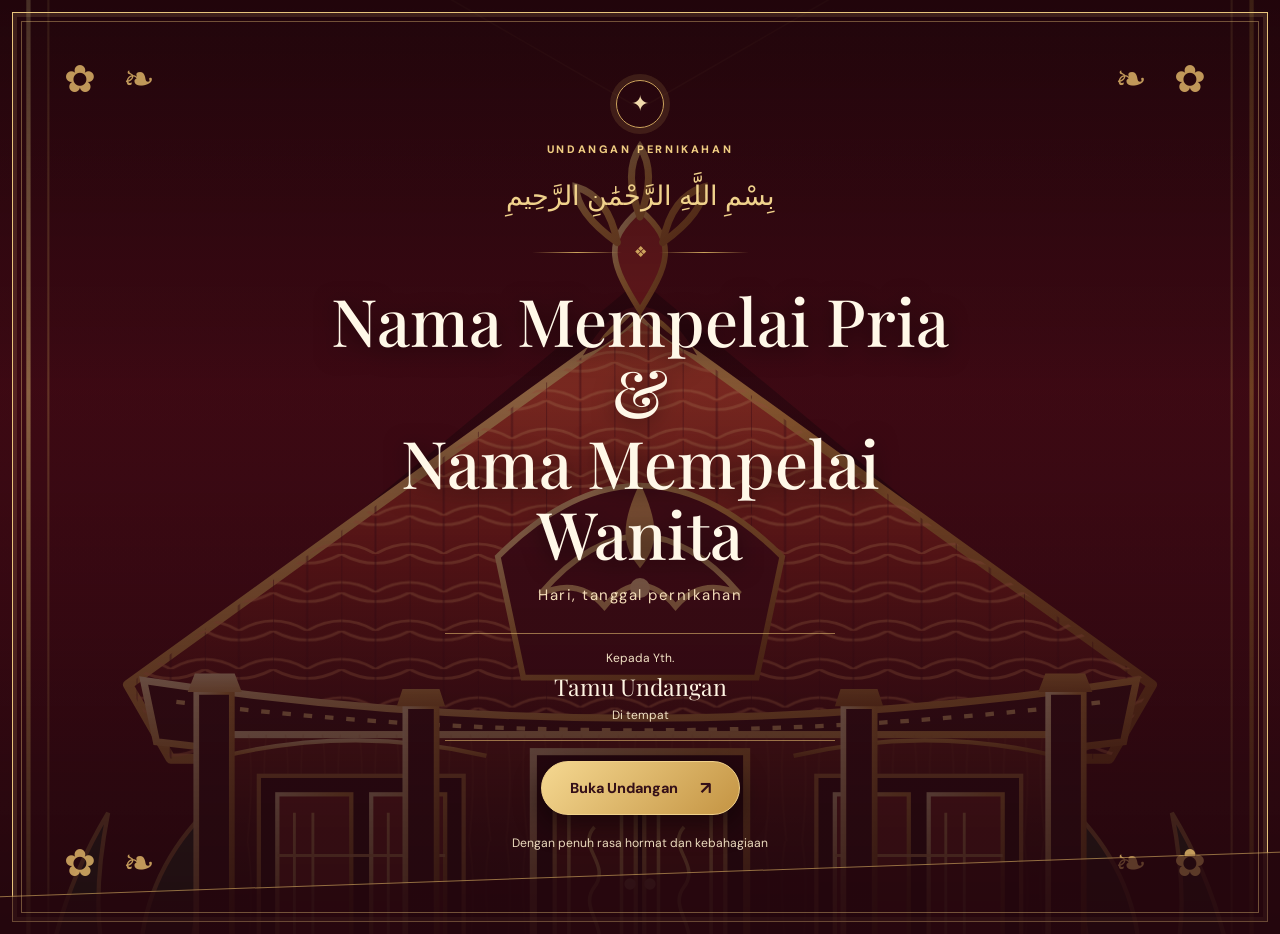
==== commit 7057ae35: "Perbaikan V7 - Stability and Function Fix" ====
--- a/index.html
+++ b/index.html
@@ -58,6 +58,7 @@
       </div>
       <div class="poster-copy">
         <p class="poster-kicker" data-copy="heroTopline">THE WEDDING CELEBRATION</p>
+        <p class="poster-date-label" data-copy="heroDateLabel">Hari istimewa kami</p>
         <h1 id="posterNames">Nama Mempelai & Nama Mempelai</h1>
         <div class="poster-divider">✦</div>
         <p id="posterDate">Hari, tanggal pernikahan</p>
--- a/style.css
+++ b/style.css
@@ -1,11 +1,11 @@
 @import url('https://fonts.googleapis.com/css2?family=DM+Sans:wght@400;500;600;700&family=Playfair+Display:wght@400;500;600;700&display=swap');
 :root{--maroon:#4b101b;--maroon-dark:#18070c;--red:#9d293a;--gold:#cda45d;--gold-light:#f1dbac;--cream:#f5eee4;--paper:#fffaf2;--ink:#2b2020;--muted:#756b67}
 *{box-sizing:border-box}html{scroll-behavior:smooth}body{margin:0;background:var(--cream);color:var(--ink);font:15px/1.7 "DM Sans",sans-serif}h1,h2,h3{font-family:"Playfair Display",serif;font-weight:500;line-height:1.2}h2{font-size:clamp(1.8rem,5vw,2.7rem);color:var(--maroon);margin:6px 0 25px}.hidden{display:none!important}[hidden]{display:none!important}
-.cover{min-height:100svh;position:relative;overflow:hidden;display:grid;place-items:center;padding:26px 16px 32px;background:#26070e;color:#fdf2dd;isolation:isolate}.cover-house{position:absolute;inset:0;width:100%;height:100%;object-fit:cover;object-position:center 56%;z-index:-3;animation:coverHouseIn 1.5s ease both}.cover-overlay{position:absolute;inset:0;z-index:-2;background:linear-gradient(180deg,#1c050acc 0%,#37091287 42%,#21070de0 100%)}.cover:before{content:"";position:absolute;inset:12px;border:1px solid #e8c47c;box-shadow:inset 0 0 0 4px #e8c47c23;pointer-events:none}.cover:after{content:"";position:absolute;inset:21px;border:1px solid #e8c47c66;pointer-events:none}.cover-content{width:min(100%,720px);position:relative;text-align:center;padding:clamp(26px,5vw,54px) 20px 36px;animation:rise .9s .25s both}.mini-emblem{width:48px;height:48px;border:1px solid var(--gold);border-radius:50%;display:grid;place-items:center;margin:0 auto 12px;color:var(--gold-light);font-size:1.35rem;box-shadow:0 0 0 6px #d0a85b25}.eyebrow{color:var(--red);font-size:.68rem;font-weight:800;letter-spacing:.24em;text-transform:uppercase;margin:0 0 12px}.cover .eyebrow{color:#f0cd82}.arabic{font-size:clamp(1.15rem,3vw,1.7rem);color:var(--gold);margin:15px 0}.cover .arabic{color:#f0d28c}.ornament-line{display:flex;align-items:center;justify-content:center;gap:12px;color:var(--gold);margin:20px auto}.ornament-line:before,.ornament-line:after{content:"";width:90px;max-width:25%;height:1px;background:linear-gradient(90deg,transparent,var(--gold),transparent)}.cover h1{font-size:clamp(2rem,7vw,4.1rem);color:#fff8e8;line-height:1.08;text-shadow:0 5px 22px #0008;margin:16px auto 10px;max-width:660px}.cover h1 i{display:block;font-style:normal;color:var(--gold-light);font-size:.75em;margin:5px}.cover-date{color:#f4ddba;letter-spacing:.1em;margin:14px 0 0}.guest-panel{margin:25px auto 20px;max-width:390px;padding:14px 20px;border-top:1px solid #d1aa66a6;border-bottom:1px solid #d1aa66a6;display:grid;gap:3px;color:#f2e2c5}.guest-panel strong{font:1.45rem "Playfair Display",serif;color:#fff5e3}.guest-panel small{font-size:.75rem}.open-button{display:inline-flex;align-items:center;gap:22px;border:1px solid #f0d18a;background:linear-gradient(135deg,#f5d891,#c49443);color:#351018;padding:15px 28px;border-radius:40px;font:800 .9rem "DM Sans";cursor:pointer;box-shadow:0 10px 26px #08020488;animation:glow 2.6s infinite}.open-button b{font-size:1.1rem}.cover-footnote{color:#ead9bc;font-size:.76rem;margin-top:18px}.cover-ornament{position:absolute;z-index:-1;color:#e3b96b;font-size:clamp(1.3rem,4vw,2.4rem);opacity:.82;letter-spacing:.25em;pointer-events:none}.top-left{top:5%;left:5%}.top-right{top:5%;right:5%}.bottom-left{bottom:4%;left:5%}.bottom-right{bottom:4%;right:5%}.cover-bottom-shape{position:absolute;bottom:-90px;left:-10%;width:120%;height:150px;background:#26070e;border-top:1px solid var(--gold);transform:rotate(-2deg);opacity:.65}
+.cover{min-height:100svh;position:relative;overflow:hidden;display:grid;place-items:center;padding:26px 16px 32px;background:#26070e;color:#fdf2dd;isolation:isolate}.cover-house{position:absolute;inset:0;width:100%;height:100%;object-fit:cover;object-position:center 56%;z-index:-3;animation:coverHouseIn 1.5s ease both}.cover-overlay{position:absolute;inset:0;z-index:-2;background:linear-gradient(180deg,#1c050acc 0%,#37091287 42%,#21070de0 100%)}.cover:before{content:"";position:absolute;inset:12px;border:1px solid #e8c47c;box-shadow:inset 0 0 0 4px #e8c47c23;pointer-events:none}.cover:after{content:"";position:absolute;inset:21px;border:1px solid #e8c47c66;pointer-events:none}.cover-content{width:min(100%,720px);position:relative;text-align:center;padding:clamp(26px,5vw,54px) 20px 36px;animation:rise .9s .25s both}.mini-emblem{width:48px;height:48px;border:1px solid var(--gold);border-radius:50%;display:grid;place-items:center;margin:0 auto 12px;color:var(--gold-light);font-size:1.35rem;box-shadow:0 0 0 6px #d0a85b25}.eyebrow{color:var(--red);font-size:.68rem;font-weight:800;letter-spacing:.24em;text-transform:uppercase;margin:0 0 12px}.cover .eyebrow{color:#f0cd82}.arabic{font-size:clamp(1.15rem,3vw,1.7rem);color:var(--gold);margin:15px 0}.cover .arabic{color:#f0d28c}.ornament-line{display:flex;align-items:center;justify-content:center;gap:12px;color:var(--gold);margin:20px auto}.ornament-line:before,.ornament-line:after{content:"";width:90px;max-width:25%;height:1px;background:linear-gradient(90deg,transparent,var(--gold),transparent)}.cover h1{white-space:pre-line;font-size:clamp(2rem,7vw,4.1rem);color:#fff8e8;line-height:1.08;text-shadow:0 5px 22px #0008;margin:16px auto 10px;max-width:660px}.cover h1 i{display:block;font-style:normal;color:var(--gold-light);font-size:.75em;margin:5px}.cover-date{color:#f4ddba;letter-spacing:.1em;margin:14px 0 0}.guest-panel{margin:25px auto 20px;max-width:390px;padding:14px 20px;border-top:1px solid #d1aa66a6;border-bottom:1px solid #d1aa66a6;display:grid;gap:3px;color:#f2e2c5}.guest-panel strong{font:1.45rem "Playfair Display",serif;color:#fff5e3}.guest-panel small{font-size:.75rem}.open-button{display:inline-flex;align-items:center;gap:22px;border:1px solid #f0d18a;background:linear-gradient(135deg,#f5d891,#c49443);color:#351018;padding:15px 28px;border-radius:40px;font:800 .9rem "DM Sans";cursor:pointer;box-shadow:0 10px 26px #08020488;animation:glow 2.6s infinite}.open-button b{font-size:1.1rem}.cover-footnote{color:#ead9bc;font-size:.76rem;margin-top:18px}.cover-ornament{position:absolute;z-index:-1;color:#e3b96b;font-size:clamp(1.3rem,4vw,2.4rem);opacity:.82;letter-spacing:.25em;pointer-events:none}.top-left{top:5%;left:5%}.top-right{top:5%;right:5%}.bottom-left{bottom:4%;left:5%}.bottom-right{bottom:4%;right:5%}.cover-bottom-shape{position:absolute;bottom:-90px;left:-10%;width:120%;height:150px;background:#26070e;border-top:1px solid var(--gold);transform:rotate(-2deg);opacity:.65}
 .cover-opening{animation:coverAway .75s ease forwards}
 .music-bar{position:sticky;top:0;z-index:20;display:flex;align-items:center;justify-content:space-between;background:#19070cf2;border-bottom:2px solid var(--gold);padding:10px max(16px,calc((100vw - 980px)/2));color:#fae8c6;backdrop-filter:blur(12px)}.nav-brand{display:flex;gap:8px;color:#f8e6c3;text-decoration:none;font-size:.7rem;font-weight:800;letter-spacing:.13em}.nav-brand>span:first-child{color:var(--gold)}.music-button{display:flex;align-items:center;gap:8px;padding:8px 14px;border:1px solid var(--gold);border-radius:30px;background:transparent;color:#f5dcab;font:700 .78rem "DM Sans";cursor:pointer}
 .poster-hero{height:min(930px,calc(100svh - 40px));min-height:690px;position:relative;overflow:hidden;background:radial-gradient(circle at 50% 30%,#67202a,#13060a 72%);color:#fff8eb;display:flex;align-items:flex-end;justify-content:center;isolation:isolate}
-.poster-photo{position:absolute;inset:0;width:100%;height:100%;object-fit:cover;object-position:center 34%;z-index:-3}.poster-photo[hidden]{display:none}.poster-placeholder{position:absolute;inset:0;display:flex;flex-direction:column;align-items:center;justify-content:center;gap:14px;color:#f5dfb2;font:1.5rem "Playfair Display";background:radial-gradient(circle at center,#65232d,#16070c 70%)}.poster-placeholder[hidden]{display:none}.placeholder-flower{font-size:3rem;color:var(--gold)}.poster-placeholder small{font: .75rem "DM Sans";color:#dcc7a7}.poster-shade{position:absolute;inset:0;z-index:-2;background:linear-gradient(180deg,#08030608 12%,#16060924 40%,#12060bdc 100%)}.poster-frame{position:absolute;inset:18px;border:1px solid #e5c47c;box-shadow:inset 0 0 0 5px #dfb96820;pointer-events:none}.poster-corner{position:absolute;color:#e8c477;font-size:2rem}.poster-corner-a{top:8px;left:10px}.poster-corner-b{top:8px;right:10px;transform:scaleX(-1)}.poster-corner-c{bottom:8px;left:10px;transform:scaleY(-1)}.poster-corner-d{bottom:8px;right:10px;transform:scale(-1)}.poster-copy{position:relative;z-index:1;text-align:center;width:min(760px,100%);padding:30px 28px 72px;text-shadow:0 2px 14px #0009;animation:rise 1s .15s both}.poster-kicker{font-size:.7rem;letter-spacing:.24em;color:#f1d598;font-weight:800}.poster-copy h1{font-size:clamp(2.2rem,7vw,4.2rem);color:#fff8e9;margin:12px auto;line-height:1.08}.poster-divider{color:var(--gold);font-size:1.3rem}.poster-copy p{margin:8px 0;color:#f5e5ca}.poster-greeting{font-size:.75rem;letter-spacing:.1em}.poster-copy strong{font:1.4rem "Playfair Display";display:block}
+.poster-photo{position:absolute;inset:0;width:100%;height:100%;object-fit:cover;object-position:center 34%;z-index:-3}.poster-photo[hidden]{display:none}.poster-placeholder{position:absolute;inset:0;display:flex;flex-direction:column;align-items:center;justify-content:center;gap:14px;color:#f5dfb2;font:1.5rem "Playfair Display";background:radial-gradient(circle at center,#65232d,#16070c 70%)}.poster-placeholder[hidden]{display:none}.placeholder-flower{font-size:3rem;color:var(--gold)}.poster-placeholder small{font: .75rem "DM Sans";color:#dcc7a7}.poster-shade{position:absolute;inset:0;z-index:-2;background:linear-gradient(180deg,#08030608 12%,#16060924 40%,#12060bdc 100%)}.poster-frame{position:absolute;inset:18px;border:1px solid #e5c47c;box-shadow:inset 0 0 0 5px #dfb96820;pointer-events:none}.poster-corner{position:absolute;color:#e8c477;font-size:2rem}.poster-corner-a{top:8px;left:10px}.poster-corner-b{top:8px;right:10px;transform:scaleX(-1)}.poster-corner-c{bottom:8px;left:10px;transform:scaleY(-1)}.poster-corner-d{bottom:8px;right:10px;transform:scale(-1)}.poster-copy{position:relative;z-index:1;text-align:center;width:min(760px,100%);padding:30px 28px 72px;text-shadow:0 2px 14px #0009;animation:rise 1s .15s both}.poster-kicker{font-size:.7rem;letter-spacing:.24em;color:#f1d598;font-weight:800}.poster-date-label{font-size:.68rem;letter-spacing:.15em;text-transform:uppercase;color:#f0d9af;margin:8px 0 0!important}.poster-copy h1{font-size:clamp(2.2rem,7vw,4.2rem);color:#fff8e9;margin:12px auto;line-height:1.08}.poster-divider{color:var(--gold);font-size:1.3rem}.poster-copy p{margin:8px 0;color:#f5e5ca}.poster-greeting{font-size:.75rem;letter-spacing:.1em}.poster-copy strong{font:1.4rem "Playfair Display";display:block}
 .section{max-width:1000px;margin:auto;padding:82px 24px;text-align:center;position:relative}.intro-section{max-width:none;background:var(--paper);padding-top:76px}.section-arabic{font-size:1.3rem}.intro-section .eyebrow{margin-top:12px}.intro-copy{max-width:640px;margin:20px auto;color:#60514e;font:1.12rem/1.9 "Playfair Display"}.couple-section{background:#f9f2e8;max-width:none}.couple-grid{display:grid;grid-template-columns:1fr auto 1fr;align-items:center;gap:30px;max-width:780px;margin:30px auto}.person{padding:24px 15px}.person-initial{width:94px;height:94px;border-radius:50%;display:grid;place-items:center;margin:0 auto 13px;background:linear-gradient(145deg,#651a28,#22080e);border:3px solid var(--gold);box-shadow:0 0 0 7px #d9b66c25;color:#f6e0b5;font:2.7rem "Playfair Display"}.person-label{color:var(--red);font-size:.7rem;letter-spacing:.18em;text-transform:uppercase}.person h3{font-size:clamp(1.45rem,3vw,2rem);color:var(--maroon);margin:6px 0}.parents{font-size:.83rem;color:var(--muted)}.couple-and{font:2.7rem "Playfair Display";color:var(--gold)}.quote{max-width:640px;margin:32px auto 0;color:#62514e;font:italic 1.1rem/1.8 "Playfair Display"}.quote cite{display:block;margin-top:10px;color:var(--red);font:700 .7rem "DM Sans";letter-spacing:.12em}
 .event-section{max-width:none;background:linear-gradient(180deg,#4b101b,#21080e);color:#fff3df}.event-section h2{color:#fff1d8}.event-section .eyebrow{color:#e3bf79}.event-cards{display:grid;grid-template-columns:repeat(2,minmax(0,1fr));gap:18px;max-width:800px;margin:28px auto}.event-card{padding:28px 20px;background:linear-gradient(145deg,#fff9f0,#f0e0c9);color:#331119;border:1px solid var(--gold);box-shadow:0 12px 30px #12030728}.event-symbol{color:var(--red);font-size:1.8rem}.event-label{font-size:.67rem;letter-spacing:.18em;color:#8b2432}.event-card h3{font-size:1.65rem;margin:8px 0;color:var(--maroon)}.event-card p{margin:5px;color:#685351}.event-card strong{color:#54121e}.arrival-card{max-width:620px;margin:30px auto;padding:25px 24px;background:#21080e;border:1px solid var(--gold);box-shadow:0 10px 26px #0f0307}.arrival-card h3{font-size:2.8rem;color:#f2d395;margin:7px}.arrival-card p:last-child{font-size:.85rem;color:#eadcc5}
 .venue-card{max-width:650px;margin:36px auto 0;padding:24px 20px 28px;background:#fff9f0;color:var(--ink);border:1px solid var(--gold);box-shadow:0 16px 40px #14040b32}.venue-heading{margin-bottom:10px}.venue-symbol{display:inline-grid;place-items:center;width:48px;height:48px;border-radius:50%;background:#54121e;color:var(--gold);font-size:1.6rem}.venue-heading h2{font-size:1.65rem;margin:6px 0 10px}.map-frame{width:100%;aspect-ratio:16/9;max-height:360px;overflow:hidden;border:4px solid #d4b574;border-radius:10px;background:#e3ddd3;box-shadow:0 8px 22px #2410151a}.map-frame iframe{width:100%;height:100%;border:0;display:block}.venue-address-label{margin:18px 0 3px;font-size:.68rem;letter-spacing:.16em;color:#962c3b;font-weight:800;text-transform:uppercase}.venue-address{max-width:520px;margin:0 auto 18px;color:#665755;font-size:.9rem}.map-button{display:inline-flex;align-items:center;gap:18px;padding:12px 20px;border-radius:4px;background:#4b101b;color:#f7e8ca;text-decoration:none;font-weight:700;font-size:.8rem;border:1px solid var(--gold)}.map-button:hover{background:#6a1a2a}
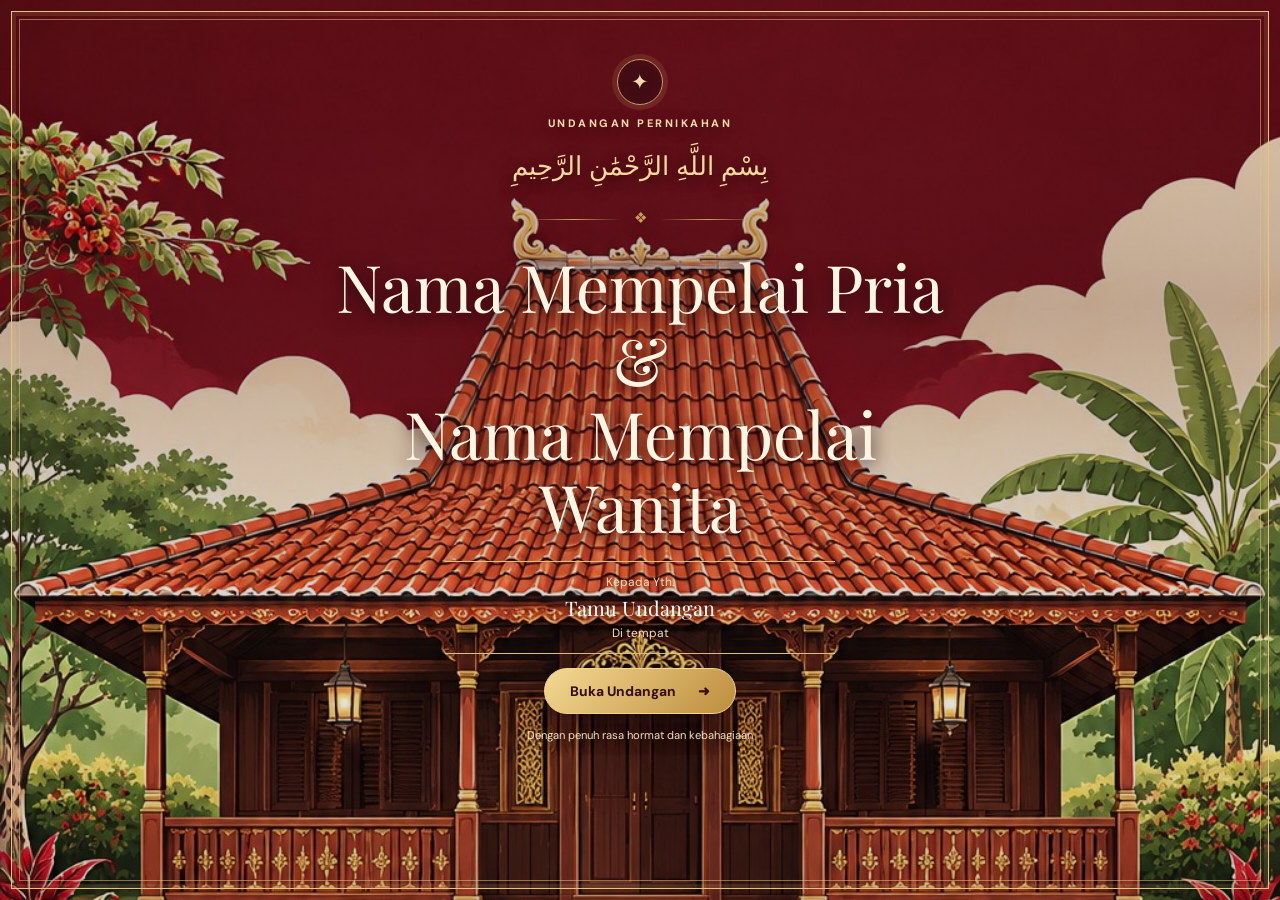
==== commit 66929bbb: "Update V8 Royal Madura" ====
--- a/index.html
+++ b/index.html
@@ -1,197 +1,179 @@
 <!doctype html>
 <html lang="id">
 <head>
-  <meta charset="utf-8">
-  <meta name="viewport" content="width=device-width, initial-scale=1">
-  <meta name="theme-color" content="#3a0710">
-  <meta name="description" content="Undangan pernikahan bernuansa adat Madura, marun, hitam, dan emas.">
-  <title>Undangan Pernikahan</title>
-  <link rel="preconnect" href="https://fonts.googleapis.com">
-  <link rel="preconnect" href="https://fonts.gstatic.com" crossorigin>
-  <link href="https://fonts.googleapis.com/css2?family=DM+Sans:wght@400;500;600;700&family=Playfair+Display:wght@400;500;600;700&display=swap" rel="stylesheet">
-  <link rel="stylesheet" href="style.css">
+<meta charset="utf-8">
+<meta name="viewport" content="width=device-width, initial-scale=1">
+<meta name="theme-color" content="#4b101b">
+<meta name="description" content="Undangan pernikahan bernuansa adat Madura.">
+<title>Undangan Pernikahan</title>
+<link rel="preconnect" href="https://fonts.googleapis.com">
+<link rel="preconnect" href="https://fonts.gstatic.com" crossorigin>
+<link href="https://fonts.googleapis.com/css2?family=DM+Sans:wght@400;500;600;700&family=Playfair+Display:wght@400;500;600;700&display=swap" rel="stylesheet">
+<link rel="stylesheet" href="style.css">
 </head>
 <body>
-  <section id="cover" class="cover" aria-label="Sampul undangan">
-    <img class="cover-house" src="rumah-adat-madura-illustration.svg" alt="Ilustrasi vektor rumah adat Madura">
-    <div class="cover-overlay"></div>
-    <div class="cover-ornament top-left">✿ ❧</div>
-    <div class="cover-ornament top-right">❧ ✿</div>
-    <div class="cover-ornament bottom-left">✿ ❧</div>
-    <div class="cover-ornament bottom-right">❧ ✿</div>
-    <div class="cover-content">
-      <div class="mini-emblem">✦</div>
-      <p class="eyebrow" data-copy="coverEyebrow">UNDANGAN PERNIKAHAN</p>
-      <p class="arabic" data-copy="coverSalutation">بِسْمِ اللَّهِ الرَّحْمَٰنِ الرَّحِيمِ</p>
-      <div class="ornament-line"><span>❖</span></div>
-      <h1 id="coverNames">Nama Mempelai Pria <i>&</i> Nama Mempelai Wanita</h1>
-      <p id="coverDate" class="cover-date">Hari, tanggal pernikahan</p>
-      <div class="guest-panel">
-        <small data-copy="coverRecipientPrefix">Kepada Yth.</small>
-        <strong id="guestName">Tamu Undangan</strong>
-        <small data-copy="coverRecipientSuffix">Di tempat</small>
-      </div>
-      <button id="openInvitation" class="open-button"><span data-copy="openButton">Buka Undangan</span><b>↗</b></button>
-      <p class="cover-footnote" data-copy="coverFootnote">Dengan penuh rasa hormat dan kebahagiaan</p>
+<section id="cover" class="cover">
+  <div class="cover-art"></div>
+  <div class="cover-darken"></div>
+  <div class="cover-copy">
+    <div class="seal">✦</div>
+    <p class="eyebrow" data-text="coverEyebrow">UNDANGAN PERNIKAHAN</p>
+    <p class="arabic cover-arabic" data-text="coverBismillah">بِسْمِ اللَّهِ الرَّحْمَٰنِ الرَّحِيمِ</p>
+    <div class="ornament-rule"><span>❖</span></div>
+    <h1 id="coverNames">Nama Mempelai Pria <i>&</i> Nama Mempelai Wanita</h1>
+    <p id="coverDate" class="cover-date">Hari, tanggal pernikahan</p>
+    <div class="recipient">
+      <span data-text="coverRecipient">Kepada Yth.</span>
+      <strong id="coverGuest">Tamu Undangan</strong>
+      <span data-text="coverPlace">Di tempat</span>
     </div>
-    <div class="cover-bottom-shape"></div>
+    <button id="openInvitation" class="open-button" type="button"><span data-text="openButton">Buka Undangan</span><b>➜</b></button>
+    <p class="cover-footer" data-text="coverFooter">Dengan penuh rasa hormat dan kebahagiaan</p>
+  </div>
+</section>
+
+<main id="invitation" class="invitation hidden">
+  <header class="top-nav">
+    <a href="#top" class="brand"><span>✦</span><span data-text="brand">UNDANGAN PERNIKAHAN MADURA</span></a>
+    <button id="musicToggle" type="button" class="music-btn">♫ <span data-text="musicButton">Musik</span></button>
+  </header>
+
+  <section id="top" class="photo-cover">
+    <img id="couplePhoto" class="couple-photo" alt="Foto kedua mempelai" hidden>
+    <div id="photoFallback" class="photo-fallback"><span>✿</span><p data-text="noPhotoText">Foto kedua mempelai</p></div>
+    <div class="photo-gradient"></div>
+    <div class="photo-frame">
+      <span class="corner c1">❧</span><span class="corner c2">❧</span><span class="corner c3">❧</span><span class="corner c4">❧</span>
+    </div>
+    <div class="photo-title">
+      <p class="eyebrow" data-text="afterOpenEyebrow">THE WEDDING OF</p>
+      <h1 id="photoNames">Nama Mempelai & Nama Mempelai</h1>
+      <div class="ornament-rule"><span>✦</span></div>
+      <p id="photoDate">Hari, tanggal pernikahan</p>
+      <small data-text="afterOpenCaption">Kami mengundang Anda untuk merayakan hari bahagia kami</small>
+    </div>
   </section>
 
-  <main id="invitation" class="hidden">
-    <header class="music-bar">
-      <a class="nav-brand" href="#home"><span>✦</span><span data-copy="navBrand">UNDANGAN ✦ MADURA</span></a>
-      <button id="musicToggle" class="music-button" type="button"><span>♫</span><span data-copy="musicButton">Musik</span></button>
-    </header>
+  <section class="paper-section intro-section reveal">
+    <div class="paper-ornament"></div>
+    <p class="arabic">بَارَكَ اللَّهُ لَكُمَا وَبَارَكَ عَلَيْكُمَا</p>
+    <p class="eyebrow" data-text="introSalam">Assalamu’alaikum Warahmatullahi Wabarakatuh</p>
+    <p class="body-copy" data-text="introText">Dengan memohon rahmat dan ridha Allah SWT, kami bermaksud menyelenggarakan pernikahan putra-putri kami.</p>
+    <div class="flower-divider">✿ ❖ ✿</div>
+  </section>
 
-    <!-- Full-portrait photo cover after the first cover is opened -->
-    <section id="home" class="poster-hero">
-      <img id="heroPhoto" class="poster-photo" alt="Foto kedua mempelai">
-      <div class="poster-placeholder" id="posterPlaceholder">
-        <span class="placeholder-flower">✿</span>
-        <span data-copy="photoPlaceholderTitle">Foto Kedua Mempelai</span>
-        <small data-copy="photoPlaceholderNote">Foto pasangan akan ditampilkan di sini</small>
-      </div>
-      <div class="poster-shade"></div>
-      <div class="poster-frame">
-        <span class="poster-corner poster-corner-a">❧</span><span class="poster-corner poster-corner-b">❧</span>
-        <span class="poster-corner poster-corner-c">❧</span><span class="poster-corner poster-corner-d">❧</span>
-      </div>
-      <div class="poster-copy">
-        <p class="poster-kicker" data-copy="heroTopline">THE WEDDING CELEBRATION</p>
-        <p class="poster-date-label" data-copy="heroDateLabel">Hari istimewa kami</p>
-        <h1 id="posterNames">Nama Mempelai & Nama Mempelai</h1>
-        <div class="poster-divider">✦</div>
-        <p id="posterDate">Hari, tanggal pernikahan</p>
-        <p class="poster-greeting" data-copy="coverRecipientPrefix">Kepada Yth.</p>
-        <strong id="posterGuest">Tamu Undangan</strong>
-      </div>
-    </section>
+  <section class="paper-section couple-section reveal">
+    <p class="eyebrow" data-text="coupleEyebrow">DENGAN MEMOHON RIDHA ALLAH SWT</p>
+    <h2 data-text="coupleTitle">Ikatan Suci Dua Hati</h2>
+    <div class="couple-pair">
+      <article class="person">
+        <div class="person-photo-wrap"><img id="groomPhoto" alt="Foto mempelai pria" hidden><span id="groomMonogram">P</span></div>
+        <p class="person-role" data-text="groomLabel">Mempelai Pria</p>
+        <h3 id="groomName">Nama Mempelai Pria</h3>
+        <p id="groomParents" class="parents"></p>
+      </article>
+      <div class="and-mark">&</div>
+      <article class="person">
+        <div class="person-photo-wrap"><img id="bridePhoto" alt="Foto mempelai wanita" hidden><span id="brideMonogram">W</span></div>
+        <p class="person-role" data-text="brideLabel">Mempelai Wanita</p>
+        <h3 id="brideName">Nama Mempelai Wanita</h3>
+        <p id="brideParents" class="parents"></p>
+      </article>
+    </div>
+    <blockquote class="quote"><p data-text="quoteText">“Dan di antara tanda-tanda kekuasaan-Nya ialah Dia menciptakan untukmu pasangan hidup...”</p><cite data-text="quoteSource">QS. Ar-Rum: 21</cite></blockquote>
+  </section>
 
-    <section class="section intro-section reveal">
-      <p class="arabic section-arabic" data-copy="heroBlessing">بَارَكَ اللَّهُ لَكُمَا وَبَارَكَ عَلَيْكُمَا</p>
-      <p class="eyebrow" data-copy="introSalutation">Assalamu’alaikum Warahmatullahi Wabarakatuh</p>
-      <p class="intro-copy" data-copy="introParagraph">Dengan memohon rahmat dan ridha Allah SWT, kami bermaksud menyelenggarakan pernikahan putra-putri kami.</p>
-      <div class="ornament-line"><span>✿</span></div>
-    </section>
-
-    <section class="section couple-section reveal">
-      <p class="eyebrow" data-copy="coupleEyebrow">DENGAN MEMOHON RIDHA ALLAH SWT</p>
-      <h2 data-copy="coupleTitle">Ikatan Suci Dua Hati</h2>
-      <div class="couple-grid">
-        <article class="person">
-          <div class="person-initial" id="groomInitial">P</div>
-          <p class="person-label" data-copy="groomLabel">Mempelai Pria</p>
-          <h3 id="groomName">Nama Mempelai Pria</h3>
-          <p id="groomParents" class="parents"></p>
+  <section class="event-section reveal">
+    <div class="section-inner">
+      <p class="eyebrow light" data-text="eventEyebrow">CATAT DAN HADIRILAH</p>
+      <h2 data-text="eventTitle">Rangkaian Acara</h2>
+      <div class="event-grid">
+        <article id="akadCard" class="event-card">
+          <div class="event-icon">۞</div>
+          <p class="event-kicker">AKAD NIKAH</p>
+          <h3 data-text="akadTitle">Akad Nikah</h3>
+          <p id="akadDate"></p><strong id="akadTime"></strong>
         </article>
-        <div class="couple-and">&</div>
-        <article class="person">
-          <div class="person-initial" id="brideInitial">W</div>
-          <p class="person-label" data-copy="brideLabel">Mempelai Wanita</p>
-          <h3 id="brideName">Nama Mempelai Wanita</h3>
-          <p id="brideParents" class="parents"></p>
+        <article id="receptionCard" class="event-card">
+          <div class="event-icon">❀</div>
+          <p class="event-kicker">RESEPSI</p>
+          <h3 data-text="receptionTitle">Resepsi</h3>
+          <p id="receptionDate"></p><strong id="receptionTime"></strong>
         </article>
       </div>
-      <blockquote class="quote"><p data-copy="quranQuote">“Dan di antara tanda-tanda kekuasaan-Nya...”</p><cite data-copy="quranSource">QS. Ar-Rum: 21</cite></blockquote>
-    </section>
+      <div class="arrival-panel">
+        <p class="eyebrow light" data-text="arrivalTitle">WAKTU KEHADIRAN TAMU</p>
+        <strong id="guestArrival">10.00 WIB</strong>
+        <p data-text="arrivalText">Kami mengharapkan kehadiran Bapak/Ibu/Saudara/i pada waktu tersebut.</p>
+      </div>
 
-    <section id="eventsSection" class="section event-section reveal">
-      <p class="eyebrow" data-copy="eventsEyebrow">CATAT DAN HADIRILAH</p>
-      <h2 data-copy="eventsTitle">Rangkaian Acara</h2>
-      <div class="event-cards">
-        <article id="akadCard" class="event-card">
-          <span class="event-symbol">۞</span>
-          <p class="event-label" data-copy="akadEyebrow">ACARA PERTAMA</p>
-          <h3 data-copy="akadTitle">Akad Nikah</h3>
-          <p id="akadDate">Hari, tanggal akad</p>
-          <strong id="akadTime">08.00 WIB</strong>
-        </article>
-        <article class="event-card">
-          <span class="event-symbol">✿</span>
-          <p class="event-label" data-copy="receptionEyebrow">ACARA RESEPSI</p>
-          <h3 data-copy="receptionTitle">Resepsi</h3>
-          <p id="receptionDate">Hari, tanggal resepsi</p>
-          <strong id="receptionTime">10.00–13.00 WIB</strong>
-        </article>
+      <div class="venue-panel">
+        <div class="venue-top">
+          <span class="map-icon">⌖</span>
+          <p class="eyebrow" data-text="venueTitle">Lokasi Acara</p>
+          <h2 id="venueName">Nama tempat acara</h2>
+        </div>
+        <div class="map-box"><iframe id="mapFrame" title="Peta lokasi acara" loading="lazy" referrerpolicy="no-referrer-when-downgrade"></iframe></div>
+        <p class="address-label" data-text="venueAddressLabel">Alamat lengkap</p>
+        <p id="venueAddress" class="venue-address"></p>
+        <a id="mapsLink" class="maps-button" href="https://maps.google.com/" target="_blank" rel="noopener"><span data-text="mapsButton">Buka Google Maps</span><b>↗</b></a>
       </div>
-      <div class="arrival-card">
-        <p class="eyebrow" data-copy="arrivalEyebrow">WAKTU KEHADIRAN TAMU</p>
-        <h3 id="guestArrival">10.00 WIB</h3>
-        <p data-copy="arrivalDescription">Kami mengharapkan kehadiran Bapak/Ibu/Saudara/i pada waktu tersebut.</p>
+    </div>
+  </section>
+
+  <section class="paper-section countdown-section reveal">
+    <p class="eyebrow" data-text="countdownEyebrow">MENUJU HARI BAHAGIA</p>
+    <h2 data-text="countdownTitle">Hitung Mundur</h2>
+    <div class="countdown">
+      <div><strong id="days">00</strong><span data-text="daysLabel">Hari</span></div>
+      <div><strong id="hours">00</strong><span data-text="hoursLabel">Jam</span></div>
+      <div><strong id="minutes">00</strong><span data-text="minutesLabel">Menit</span></div>
+      <div><strong id="seconds">00</strong><span data-text="secondsLabel">Detik</span></div>
+    </div>
+  </section>
+
+  <section id="giftSection" class="paper-section gift-section reveal" hidden>
+    <p class="eyebrow" data-text="giftEyebrow">TANDA KASIH</p>
+    <h2 data-text="giftTitle">Hadiah Pernikahan</h2>
+    <p class="body-copy" data-text="giftText">Doa restu Anda merupakan hadiah terindah bagi kami.</p>
+    <div id="paymentChoices" class="payment-choices"></div>
+    <article id="paymentCard" class="payment-card" hidden>
+      <div class="payment-card-head"><span id="paymentType">BANK</span><span id="paymentLogo" class="payment-logo">BRI</span></div>
+      <div class="chip-art"><span></span><span></span><span></span></div>
+      <small>NOMOR REKENING / E-WALLET</small>
+      <strong id="paymentNumber" class="payment-number"></strong>
+      <div class="payment-bottom"><span id="paymentOwner"></span><button id="copyPayment" type="button" data-text="accountCopyButton">Salin Nomor</button></div>
+      <p id="paymentNotice" class="payment-notice" aria-live="polite"></p>
+    </article>
+  </section>
+
+  <section class="paper-section rsvp-section reveal">
+    <p class="eyebrow" data-text="rsvpEyebrow">KAMI MENANTIKAN KEHADIRAN ANDA</p>
+    <h2 data-text="rsvpTitle">Konfirmasi Kehadiran</h2>
+    <form id="rsvpForm">
+      <label><span data-text="rsvpNameLabel">Nama lengkap</span><input id="rsvpName" required data-placeholder="rsvpNamePlaceholder" placeholder="Tuliskan nama Anda"></label>
+      <label><span data-text="rsvpStatusLabel">Konfirmasi kehadiran</span><select id="rsvpStatus"><option value="Hadir" data-text="rsvpYes">Insyaallah hadir</option><option value="Tidak hadir" data-text="rsvpNo">Mohon maaf, belum bisa hadir</option></select></label>
+      <div class="form-row">
+        <label><span data-text="rsvpCountLabel">Jumlah tamu</span><select id="rsvpCount"></select></label>
+        <label><span data-text="rsvpTimeLabel">Perkiraan jam kedatangan</span><select id="rsvpTime"></select></label>
       </div>
-      <div class="venue-card">
-        <div class="venue-heading">
-          <span class="venue-symbol">⌖</span>
-          <p class="eyebrow" data-copy="venueEyebrow">LOKASI ACARA</p>
-          <h2 id="venueName">Nama Tempat Acara</h2>
-        </div>
-        <div class="map-frame">
-          <iframe id="mapFrame" title="Peta lokasi acara" loading="lazy" referrerpolicy="no-referrer-when-downgrade"></iframe>
-        </div>
-        <p class="venue-address-label" data-copy="venueAddressLabel">Alamat</p>
-        <p id="venueAddress" class="venue-address">Alamat lengkap lokasi acara</p>
-        <a id="mapsLink" class="map-button" href="#" target="_blank" rel="noopener"><span data-copy="mapsButton">Buka Google Maps</span><b>↗</b></a>
-      </div>
-    </section>
+      <label><span data-text="rsvpMessageLabel">Ucapan dan doa</span><textarea id="rsvpMessage" rows="3" data-placeholder="rsvpMessagePlaceholder" placeholder="Tuliskan doa terbaik untuk kedua mempelai"></textarea></label>
+      <button type="submit" class="rsvp-submit"><span data-text="rsvpSendButton">Kirim Konfirmasi</span><b>➜</b></button>
+    </form>
+    <p class="rsvp-note" data-text="rsvpNote">Konfirmasi akan diteruskan melalui WhatsApp kepada pihak penyelenggara.</p>
+  </section>
 
-    <section class="section countdown-section reveal">
-      <p class="eyebrow" data-copy="countdownEyebrow">MENUJU HARI BAHAGIA</p>
-      <h2 data-copy="countdownTitle">Hitung Mundur</h2>
-      <div class="countdown">
-        <div><strong id="days">00</strong><span data-copy="countdownDays">Hari</span></div>
-        <div><strong id="hours">00</strong><span data-copy="countdownHours">Jam</span></div>
-        <div><strong id="minutes">00</strong><span data-copy="countdownMinutes">Menit</span></div>
-        <div><strong id="seconds">00</strong><span data-copy="countdownSeconds">Detik</span></div>
-      </div>
-    </section>
-
-    <section id="giftSection" class="section gift-section reveal" hidden>
-      <p class="eyebrow" data-copy="giftEyebrow">TANDA KASIH</p>
-      <h2 data-copy="giftTitle">Hadiah Pernikahan</h2>
-      <p class="gift-intro" data-copy="giftIntro">Doa restu Anda merupakan hadiah terindah bagi kami.</p>
-      <div id="bankPicker" class="bank-picker" aria-label="Pilih bank atau dompet digital"></div>
-      <article id="bankCard" class="bank-card" hidden>
-        <div class="bank-card-head">
-          <span id="bankCardType">BANK</span>
-          <span id="bankLogo" class="bank-logo">BRI</span>
-        </div>
-        <div class="bank-chip" aria-hidden="true"><i></i></div>
-        <p class="bank-account-label" data-copy="accountNumberLabel">NOMOR REKENING / E-WALLET</p>
-        <strong id="accountNumber" class="account-number">0000000000</strong>
-        <div class="bank-card-bottom">
-          <span id="accountHolder">Atas nama pemilik rekening</span>
-          <button type="button" id="copyAccount" class="copy-account" data-copy="copyAccountButton">Salin Nomor</button>
-        </div>
-        <p id="copyNotice" class="copy-notice" aria-live="polite"></p>
-      </article>
-    </section>
-
-    <section class="section rsvp-section reveal">
-      <p class="eyebrow" data-copy="rsvpEyebrow">KAMI MENANTIKAN KEHADIRAN ANDA</p>
-      <h2 data-copy="rsvpTitle">Konfirmasi Kehadiran</h2>
-      <form id="rsvpForm">
-        <label><span data-copy="rsvpNameLabel">Nama lengkap</span><input id="rsvpName" required data-placeholder="rsvpNamePlaceholder" placeholder="Tuliskan nama Anda"></label>
-        <label><span data-copy="rsvpAttendanceLabel">Konfirmasi kehadiran</span><select id="attendance"><option value="Hadir" data-copy="rsvpAttendOption">Insyaallah hadir</option><option value="Tidak hadir" data-copy="rsvpAbsentOption">Mohon maaf, belum bisa hadir</option></select></label>
-        <div class="form-row">
-          <label><span data-copy="rsvpGuestCountLabel">Jumlah tamu</span><select id="guestCount"></select></label>
-          <label><span data-copy="rsvpArrivalLabel">Perkiraan jam kedatangan</span><select id="arrivalTime"></select></label>
-        </div>
-        <label><span data-copy="rsvpMessageLabel">Ucapan dan doa</span><textarea id="message" rows="3" data-placeholder="rsvpMessagePlaceholder" placeholder="Tuliskan doa terbaik untuk kedua mempelai"></textarea></label>
-        <button class="submit-button" type="submit"><span data-copy="rsvpSubmitButton">Kirim Konfirmasi</span><b>➜</b></button>
-      </form>
-      <p class="rsvp-note" data-copy="rsvpNote">Konfirmasi akan diteruskan melalui WhatsApp kepada pihak penyelenggara.</p>
-    </section>
-
-    <footer class="footer">
-      <div class="footer-ornament">✿ ❧ ✦ ❧ ✿</div>
-      <p class="arabic" data-copy="footerBlessing">وَبَارَكَ اللَّهُ لَكُمَا</p>
-      <p data-copy="footerMessage">Merupakan suatu kehormatan dan kebahagiaan bagi kami apabila Bapak/Ibu/Saudara/i berkenan hadir dan memberikan doa restu.</p>
-      <h2 id="footerNames">Nama Mempelai & Nama Mempelai</h2>
-      <small data-copy="footerThanks">Terima kasih atas doa dan restunya.</small>
-    </footer>
-  </main>
-  <audio id="backgroundMusic" loop></audio>
-  <script src="config.js"></script>
-  <script src="script.js"></script>
+  <footer class="footer">
+    <div class="footer-floral">✿ ❧ ✦ ❧ ✿</div>
+    <p class="arabic" data-text="footerBlessing">وَبَارَكَ اللَّهُ لَكُمَا</p>
+    <p data-text="footerText">Merupakan suatu kehormatan dan kebahagiaan bagi kami apabila Bapak/Ibu/Saudara/i berkenan hadir dan memberikan doa restu.</p>
+    <h2 id="footerNames"></h2>
+    <small data-text="footerThanks">Terima kasih atas doa dan restunya.</small>
+    <img class="footer-house" src="rumah-adat-madura-cover.jpg" alt="" aria-hidden="true">
+  </footer>
+</main>
+<audio id="backgroundMusic" loop preload="none"></audio>
+<script src="config.js"></script>
+<script src="script.js"></script>
 </body>
 </html>
--- a/style.css
+++ b/style.css
@@ -1,19 +1,16 @@
 @import url('https://fonts.googleapis.com/css2?family=DM+Sans:wght@400;500;600;700&family=Playfair+Display:wght@400;500;600;700&display=swap');
-:root{--maroon:#4b101b;--maroon-dark:#18070c;--red:#9d293a;--gold:#cda45d;--gold-light:#f1dbac;--cream:#f5eee4;--paper:#fffaf2;--ink:#2b2020;--muted:#756b67}
-*{box-sizing:border-box}html{scroll-behavior:smooth}body{margin:0;background:var(--cream);color:var(--ink);font:15px/1.7 "DM Sans",sans-serif}h1,h2,h3{font-family:"Playfair Display",serif;font-weight:500;line-height:1.2}h2{font-size:clamp(1.8rem,5vw,2.7rem);color:var(--maroon);margin:6px 0 25px}.hidden{display:none!important}[hidden]{display:none!important}
-.cover{min-height:100svh;position:relative;overflow:hidden;display:grid;place-items:center;padding:26px 16px 32px;background:#26070e;color:#fdf2dd;isolation:isolate}.cover-house{position:absolute;inset:0;width:100%;height:100%;object-fit:cover;object-position:center 56%;z-index:-3;animation:coverHouseIn 1.5s ease both}.cover-overlay{position:absolute;inset:0;z-index:-2;background:linear-gradient(180deg,#1c050acc 0%,#37091287 42%,#21070de0 100%)}.cover:before{content:"";position:absolute;inset:12px;border:1px solid #e8c47c;box-shadow:inset 0 0 0 4px #e8c47c23;pointer-events:none}.cover:after{content:"";position:absolute;inset:21px;border:1px solid #e8c47c66;pointer-events:none}.cover-content{width:min(100%,720px);position:relative;text-align:center;padding:clamp(26px,5vw,54px) 20px 36px;animation:rise .9s .25s both}.mini-emblem{width:48px;height:48px;border:1px solid var(--gold);border-radius:50%;display:grid;place-items:center;margin:0 auto 12px;color:var(--gold-light);font-size:1.35rem;box-shadow:0 0 0 6px #d0a85b25}.eyebrow{color:var(--red);font-size:.68rem;font-weight:800;letter-spacing:.24em;text-transform:uppercase;margin:0 0 12px}.cover .eyebrow{color:#f0cd82}.arabic{font-size:clamp(1.15rem,3vw,1.7rem);color:var(--gold);margin:15px 0}.cover .arabic{color:#f0d28c}.ornament-line{display:flex;align-items:center;justify-content:center;gap:12px;color:var(--gold);margin:20px auto}.ornament-line:before,.ornament-line:after{content:"";width:90px;max-width:25%;height:1px;background:linear-gradient(90deg,transparent,var(--gold),transparent)}.cover h1{white-space:pre-line;font-size:clamp(2rem,7vw,4.1rem);color:#fff8e8;line-height:1.08;text-shadow:0 5px 22px #0008;margin:16px auto 10px;max-width:660px}.cover h1 i{display:block;font-style:normal;color:var(--gold-light);font-size:.75em;margin:5px}.cover-date{color:#f4ddba;letter-spacing:.1em;margin:14px 0 0}.guest-panel{margin:25px auto 20px;max-width:390px;padding:14px 20px;border-top:1px solid #d1aa66a6;border-bottom:1px solid #d1aa66a6;display:grid;gap:3px;color:#f2e2c5}.guest-panel strong{font:1.45rem "Playfair Display",serif;color:#fff5e3}.guest-panel small{font-size:.75rem}.open-button{display:inline-flex;align-items:center;gap:22px;border:1px solid #f0d18a;background:linear-gradient(135deg,#f5d891,#c49443);color:#351018;padding:15px 28px;border-radius:40px;font:800 .9rem "DM Sans";cursor:pointer;box-shadow:0 10px 26px #08020488;animation:glow 2.6s infinite}.open-button b{font-size:1.1rem}.cover-footnote{color:#ead9bc;font-size:.76rem;margin-top:18px}.cover-ornament{position:absolute;z-index:-1;color:#e3b96b;font-size:clamp(1.3rem,4vw,2.4rem);opacity:.82;letter-spacing:.25em;pointer-events:none}.top-left{top:5%;left:5%}.top-right{top:5%;right:5%}.bottom-left{bottom:4%;left:5%}.bottom-right{bottom:4%;right:5%}.cover-bottom-shape{position:absolute;bottom:-90px;left:-10%;width:120%;height:150px;background:#26070e;border-top:1px solid var(--gold);transform:rotate(-2deg);opacity:.65}
-.cover-opening{animation:coverAway .75s ease forwards}
-.music-bar{position:sticky;top:0;z-index:20;display:flex;align-items:center;justify-content:space-between;background:#19070cf2;border-bottom:2px solid var(--gold);padding:10px max(16px,calc((100vw - 980px)/2));color:#fae8c6;backdrop-filter:blur(12px)}.nav-brand{display:flex;gap:8px;color:#f8e6c3;text-decoration:none;font-size:.7rem;font-weight:800;letter-spacing:.13em}.nav-brand>span:first-child{color:var(--gold)}.music-button{display:flex;align-items:center;gap:8px;padding:8px 14px;border:1px solid var(--gold);border-radius:30px;background:transparent;color:#f5dcab;font:700 .78rem "DM Sans";cursor:pointer}
-.poster-hero{height:min(930px,calc(100svh - 40px));min-height:690px;position:relative;overflow:hidden;background:radial-gradient(circle at 50% 30%,#67202a,#13060a 72%);color:#fff8eb;display:flex;align-items:flex-end;justify-content:center;isolation:isolate}
-.poster-photo{position:absolute;inset:0;width:100%;height:100%;object-fit:cover;object-position:center 34%;z-index:-3}.poster-photo[hidden]{display:none}.poster-placeholder{position:absolute;inset:0;display:flex;flex-direction:column;align-items:center;justify-content:center;gap:14px;color:#f5dfb2;font:1.5rem "Playfair Display";background:radial-gradient(circle at center,#65232d,#16070c 70%)}.poster-placeholder[hidden]{display:none}.placeholder-flower{font-size:3rem;color:var(--gold)}.poster-placeholder small{font: .75rem "DM Sans";color:#dcc7a7}.poster-shade{position:absolute;inset:0;z-index:-2;background:linear-gradient(180deg,#08030608 12%,#16060924 40%,#12060bdc 100%)}.poster-frame{position:absolute;inset:18px;border:1px solid #e5c47c;box-shadow:inset 0 0 0 5px #dfb96820;pointer-events:none}.poster-corner{position:absolute;color:#e8c477;font-size:2rem}.poster-corner-a{top:8px;left:10px}.poster-corner-b{top:8px;right:10px;transform:scaleX(-1)}.poster-corner-c{bottom:8px;left:10px;transform:scaleY(-1)}.poster-corner-d{bottom:8px;right:10px;transform:scale(-1)}.poster-copy{position:relative;z-index:1;text-align:center;width:min(760px,100%);padding:30px 28px 72px;text-shadow:0 2px 14px #0009;animation:rise 1s .15s both}.poster-kicker{font-size:.7rem;letter-spacing:.24em;color:#f1d598;font-weight:800}.poster-date-label{font-size:.68rem;letter-spacing:.15em;text-transform:uppercase;color:#f0d9af;margin:8px 0 0!important}.poster-copy h1{font-size:clamp(2.2rem,7vw,4.2rem);color:#fff8e9;margin:12px auto;line-height:1.08}.poster-divider{color:var(--gold);font-size:1.3rem}.poster-copy p{margin:8px 0;color:#f5e5ca}.poster-greeting{font-size:.75rem;letter-spacing:.1em}.poster-copy strong{font:1.4rem "Playfair Display";display:block}
-.section{max-width:1000px;margin:auto;padding:82px 24px;text-align:center;position:relative}.intro-section{max-width:none;background:var(--paper);padding-top:76px}.section-arabic{font-size:1.3rem}.intro-section .eyebrow{margin-top:12px}.intro-copy{max-width:640px;margin:20px auto;color:#60514e;font:1.12rem/1.9 "Playfair Display"}.couple-section{background:#f9f2e8;max-width:none}.couple-grid{display:grid;grid-template-columns:1fr auto 1fr;align-items:center;gap:30px;max-width:780px;margin:30px auto}.person{padding:24px 15px}.person-initial{width:94px;height:94px;border-radius:50%;display:grid;place-items:center;margin:0 auto 13px;background:linear-gradient(145deg,#651a28,#22080e);border:3px solid var(--gold);box-shadow:0 0 0 7px #d9b66c25;color:#f6e0b5;font:2.7rem "Playfair Display"}.person-label{color:var(--red);font-size:.7rem;letter-spacing:.18em;text-transform:uppercase}.person h3{font-size:clamp(1.45rem,3vw,2rem);color:var(--maroon);margin:6px 0}.parents{font-size:.83rem;color:var(--muted)}.couple-and{font:2.7rem "Playfair Display";color:var(--gold)}.quote{max-width:640px;margin:32px auto 0;color:#62514e;font:italic 1.1rem/1.8 "Playfair Display"}.quote cite{display:block;margin-top:10px;color:var(--red);font:700 .7rem "DM Sans";letter-spacing:.12em}
-.event-section{max-width:none;background:linear-gradient(180deg,#4b101b,#21080e);color:#fff3df}.event-section h2{color:#fff1d8}.event-section .eyebrow{color:#e3bf79}.event-cards{display:grid;grid-template-columns:repeat(2,minmax(0,1fr));gap:18px;max-width:800px;margin:28px auto}.event-card{padding:28px 20px;background:linear-gradient(145deg,#fff9f0,#f0e0c9);color:#331119;border:1px solid var(--gold);box-shadow:0 12px 30px #12030728}.event-symbol{color:var(--red);font-size:1.8rem}.event-label{font-size:.67rem;letter-spacing:.18em;color:#8b2432}.event-card h3{font-size:1.65rem;margin:8px 0;color:var(--maroon)}.event-card p{margin:5px;color:#685351}.event-card strong{color:#54121e}.arrival-card{max-width:620px;margin:30px auto;padding:25px 24px;background:#21080e;border:1px solid var(--gold);box-shadow:0 10px 26px #0f0307}.arrival-card h3{font-size:2.8rem;color:#f2d395;margin:7px}.arrival-card p:last-child{font-size:.85rem;color:#eadcc5}
-.venue-card{max-width:650px;margin:36px auto 0;padding:24px 20px 28px;background:#fff9f0;color:var(--ink);border:1px solid var(--gold);box-shadow:0 16px 40px #14040b32}.venue-heading{margin-bottom:10px}.venue-symbol{display:inline-grid;place-items:center;width:48px;height:48px;border-radius:50%;background:#54121e;color:var(--gold);font-size:1.6rem}.venue-heading h2{font-size:1.65rem;margin:6px 0 10px}.map-frame{width:100%;aspect-ratio:16/9;max-height:360px;overflow:hidden;border:4px solid #d4b574;border-radius:10px;background:#e3ddd3;box-shadow:0 8px 22px #2410151a}.map-frame iframe{width:100%;height:100%;border:0;display:block}.venue-address-label{margin:18px 0 3px;font-size:.68rem;letter-spacing:.16em;color:#962c3b;font-weight:800;text-transform:uppercase}.venue-address{max-width:520px;margin:0 auto 18px;color:#665755;font-size:.9rem}.map-button{display:inline-flex;align-items:center;gap:18px;padding:12px 20px;border-radius:4px;background:#4b101b;color:#f7e8ca;text-decoration:none;font-weight:700;font-size:.8rem;border:1px solid var(--gold)}.map-button:hover{background:#6a1a2a}
-.countdown-section{max-width:none;background:#efe2cd}.countdown{display:flex;justify-content:center;gap:10px;flex-wrap:wrap;margin-top:26px}.countdown div{min-width:88px;padding:16px 10px 13px;background:#4b101b;border:1px solid var(--gold);color:#fff}.countdown strong{display:block;color:#f1d69b;font:2rem "Playfair Display"}.countdown span{font-size:.65rem;text-transform:uppercase;letter-spacing:.1em}
-.gift-section{background:#fff9f0;max-width:none}.gift-intro{max-width:610px;margin:0 auto 26px;color:var(--muted)}.bank-picker{display:flex;flex-wrap:wrap;justify-content:center;gap:9px;max-width:600px;margin:0 auto 16px}.bank-pick{display:inline-flex;align-items:center;gap:8px;padding:9px 13px;background:#fff;border:1px solid #d5c5ae;border-radius:30px;color:#3a2727;cursor:pointer;font:700 .75rem "DM Sans";transition:.2s}.bank-pick.active{border-color:#4b101b;background:#4b101b;color:#fff}.bank-pick-logo{display:grid;place-items:center;min-width:44px;height:27px;padding:0 5px;border-radius:5px;background:var(--bank-color,#4b101b);color:white;font-weight:900;font-size:.7rem;letter-spacing:-.03em}.bank-card{--bank-color:#174b92;position:relative;overflow:hidden;width:min(100%,440px);margin:0 auto;padding:22px 22px 19px;text-align:left;border-radius:18px;color:#17202a;background:linear-gradient(130deg,#f8f8f8,#d7d7d7 48%,#fafafa 72%,#c9c9c9);border:1px solid #b9b9b9;box-shadow:0 18px 35px #270d1328}.bank-card:before{content:"";position:absolute;inset:0;background:linear-gradient(110deg,transparent 10%,#fff8 40%,transparent 60%);pointer-events:none}.bank-card>*{position:relative}.bank-card-head{display:flex;align-items:center;justify-content:space-between;color:#4c4848;font-size:.65rem;letter-spacing:.16em;font-weight:800}.bank-logo{display:inline-flex;align-items:center;justify-content:center;min-width:72px;height:39px;padding:0 10px;background:var(--bank-color);color:white;border-radius:7px;font-weight:900;font-size:1rem;letter-spacing:-.03em;box-shadow:0 2px 5px #0002}.bank-chip{width:52px;height:38px;margin:18px 0 12px;border:1px solid #c29b4a;border-radius:8px;background:linear-gradient(135deg,#f7df95,#c39338);position:relative;overflow:hidden}.bank-chip:before,.bank-chip:after{content:"";position:absolute;left:0;right:0;top:50%;height:1px;background:#a67e35}.bank-chip:after{top:0;bottom:0;left:50%;right:auto;width:1px;height:100%}.bank-account-label{font-size:.56rem;letter-spacing:.18em;color:#666;margin:4px 0}.account-number{display:block;margin:4px 0 10px;font:700 clamp(1.1rem,5vw,1.45rem) "DM Sans";letter-spacing:.04em;color:#1e2226;overflow-wrap:anywhere}.bank-card-bottom{display:flex;align-items:center;justify-content:space-between;gap:10px;font-size:.76rem;color:#4e4947}.copy-account{border:0;background:var(--bank-color);color:#fff;border-radius:5px;padding:8px 12px;font:700 .72rem "DM Sans";cursor:pointer}.copy-notice{font-size:.7rem;color:#315a37;margin:8px 0 0}
-.rsvp-section{max-width:none;background:#f2e7d7}.rsvp-section form{max-width:620px;margin:28px auto 15px;display:grid;gap:15px;text-align:left}.rsvp-section label{font-size:.8rem;font-weight:700;color:#4e3a35}.rsvp-section input,.rsvp-section select,.rsvp-section textarea{display:block;width:100%;margin-top:7px;padding:14px;border:1px solid #d5c3a7;border-radius:3px;background:#fffdfa;color:#292121;font:inherit;outline:none}.rsvp-section input:focus,.rsvp-section select:focus,.rsvp-section textarea:focus{border-color:var(--red);box-shadow:0 0 0 3px #9d293a18}.form-row{display:grid;grid-template-columns:1fr 1fr;gap:12px}.submit-button{display:flex;align-items:center;justify-content:center;gap:17px;padding:15px;background:#4b101b;color:#f3d79f;border:1px solid var(--gold);font:800 .9rem "DM Sans";cursor:pointer}.rsvp-note{font-size:.73rem;color:var(--muted)}
-.footer{padding:65px 24px 54px;text-align:center;background:#18070c;color:#f4e2c0;border-top:2px solid var(--gold)}.footer-ornament{font-size:1.5rem;letter-spacing:.3em;color:var(--gold);margin-bottom:15px}.footer p:not(.arabic){max-width:600px;margin:10px auto 22px;color:#e8d8bd}.footer h2{color:#f3d69c;font-size:clamp(2rem,5vw,3rem);margin:18px 0}.footer small{color:#d7c19b}
-.reveal{opacity:0;transform:translateY(34px);transition:opacity .8s ease,transform .8s cubic-bezier(.2,.7,.2,1)}.reveal.is-visible{opacity:1;transform:none}
-@keyframes rise{from{opacity:0;transform:translateY(24px)}to{opacity:1;transform:none}}@keyframes coverHouseIn{from{transform:scale(1.06);filter:brightness(.6)}to{transform:scale(1);filter:brightness(1)}}@keyframes coverAway{to{opacity:0;transform:scale(1.04);filter:blur(8px);visibility:hidden}}@keyframes glow{0%,100%{box-shadow:0 8px 22px #0005}50%{box-shadow:0 8px 22px #0005,0 0 0 7px #e6c77b24}}
-@media(max-width:650px){.cover{padding:20px 14px}.cover-content{padding:35px 14px 22px}.cover h1{font-size:clamp(1.8rem,8vw,2.8rem)}.cover-house{object-position:center 54%}.poster-hero{min-height:calc(100svh - 52px);height:calc(100svh - 52px)}.poster-photo{object-position:center 28%}.poster-copy{padding:25px 22px 54px}.poster-copy h1{font-size:clamp(2.1rem,8vw,3.1rem)}.poster-frame{inset:11px}.section{padding:65px 17px}.couple-grid{grid-template-columns:1fr;gap:0}.couple-and{font-size:2rem;line-height:1}.person{padding:17px 8px}.person-initial{width:78px;height:78px}.event-cards{grid-template-columns:1fr}.event-card{padding:24px 18px}.venue-card{padding:19px 13px 22px}.map-frame{aspect-ratio:4/3}.countdown{gap:7px}.countdown div{min-width:calc(25% - 7px);padding:13px 5px}.countdown strong{font-size:1.55rem}.countdown span{font-size:.55rem}.form-row{grid-template-columns:1fr}.bank-card{padding:19px 17px}.bank-card-bottom{align-items:flex-start;flex-direction:column}.music-bar{padding:9px 12px}}
-@media(prefers-reduced-motion:reduce){*,*::before,*::after{animation-duration:.01ms!important;animation-iteration-count:1!important;scroll-behavior:auto!important;transition-duration:.01ms!important}.reveal{opacity:1;transform:none}}
+:root{--wine:#4b101b;--wine-dark:#21070e;--red:#9c293b;--gold:#c8a05a;--gold-light:#f2dcae;--cream:#f5eee4;--paper:#fffaf2;--ink:#2c2020;--muted:#766965}
+*{box-sizing:border-box}html{scroll-behavior:smooth}body{margin:0;background:var(--cream);color:var(--ink);font:15px/1.7 "DM Sans",sans-serif}h1,h2,h3{font-family:"Playfair Display",serif;font-weight:500;line-height:1.22}h2{font-size:clamp(1.8rem,5vw,2.6rem);color:var(--wine);margin:6px 0 23px}.hidden{display:none!important}[hidden]{display:none!important}.link-warning{padding:10px;background:#fff0ec;color:#8a1e2f;text-align:center;font-size:.78rem}
+.cover{min-height:100svh;position:relative;isolation:isolate;display:flex;align-items:flex-start;justify-content:center;overflow:hidden;padding:clamp(26px,5vh,58px) 17px 30px;background:#2a0710;color:#fff6e5}.cover-art{position:absolute;inset:0;z-index:-3;background:url("rumah-adat-madura-cover.jpg") center/cover no-repeat;animation:houseReveal 1.3s ease both}.cover-darken{position:absolute;inset:0;z-index:-2;background:linear-gradient(180deg,#30091220 0%,#390b1550 34%,#21070d1a 72%,#1a050b2e 100%)}.cover:before{content:"";position:absolute;inset:11px;border:1px solid #e9c478;pointer-events:none;box-shadow:inset 0 0 0 4px #ebc67e20}.cover:after{content:"";position:absolute;inset:19px;border:1px solid #e5c17c88;pointer-events:none}.cover-copy{width:min(720px,100%);position:relative;text-align:center;padding:14px 12px 25px;animation:fadeRise .9s .18s both;text-shadow:0 3px 14px #21050b99}.seal{width:46px;height:46px;border-radius:50%;display:grid;place-items:center;margin:0 auto 9px;color:var(--gold-light);border:1px solid var(--gold);background:#310b1490;box-shadow:0 0 0 5px #e4c17c20;font-size:1.3rem}.eyebrow{font-size:.68rem;letter-spacing:.23em;font-weight:800;color:var(--red);margin:0 0 12px;text-transform:uppercase}.cover .eyebrow{color:#f1d9a7}.arabic{font-size:clamp(1.2rem,3vw,1.65rem);color:var(--gold);margin:12px 0}.cover-arabic{color:#f4d99f}.ornament-rule{display:flex;align-items:center;justify-content:center;gap:13px;color:var(--gold);margin:17px auto}.ornament-rule:before,.ornament-rule:after{content:"";height:1px;width:95px;max-width:25%;background:linear-gradient(90deg,transparent,var(--gold),transparent)}.cover h1{white-space:pre-line;color:#fff5e2;font:clamp(2.1rem,7vw,4.1rem)/1.12 "Playfair Display";margin:12px auto 7px;max-width:660px;text-shadow:0 4px 18px #1c050b}.cover h1 i{display:block;font-style:normal;color:var(--gold-light);font-size:.76em;margin:2px}.cover-date{font-size:.8rem;letter-spacing:.12em;color:#f5e6ca;margin:10px 0 0}.recipient{display:grid;gap:2px;max-width:390px;margin:18px auto 14px;padding:10px 18px;border-top:1px solid #e0bd7a;border-bottom:1px solid #e0bd7a;color:#f1dfbd;font-size:.75rem}.recipient strong{font:1.25rem "Playfair Display";color:white}.open-button{display:inline-flex;align-items:center;gap:22px;border:1px solid #f5d58e;border-radius:40px;background:linear-gradient(135deg,#f5d993,#bd8d3e);color:#351019;padding:13px 25px;font:800 .86rem "DM Sans";cursor:pointer;box-shadow:0 10px 28px #13040a66;animation:buttonPulse 2.8s infinite}.cover-footer{font-size:.7rem;color:#f1dfc1;margin:12px auto 0;max-width:360px}.cover-exit{animation:coverExit .65s ease forwards}
+.top-nav{height:54px;position:sticky;top:0;z-index:25;display:flex;align-items:center;justify-content:space-between;padding:8px max(13px,calc((100vw - 980px)/2));background:#24070df2;border-bottom:2px solid var(--gold);backdrop-filter:blur(12px);color:#f7e7c8}.brand{display:flex;align-items:center;gap:7px;text-decoration:none;color:#f7e7c8;font-size:.68rem;font-weight:800;letter-spacing:.13em}.brand span:first-child{color:var(--gold);font-size:1.05rem}.music-btn{display:flex;align-items:center;gap:7px;border:1px solid var(--gold);border-radius:24px;padding:7px 13px;background:transparent;color:#f4dba5;font:700 .74rem "DM Sans";cursor:pointer}
+.photo-cover{height:min(940px,calc(100svh - 44px));min-height:650px;position:relative;overflow:hidden;display:flex;align-items:flex-end;justify-content:center;background:radial-gradient(circle at top,#7b2834,#16050a 75%);color:#fff7e8;isolation:isolate}.couple-photo{position:absolute;inset:0;z-index:-3;width:100%;height:100%;object-fit:cover;object-position:center 34%}.couple-photo[hidden]{display:none}.photo-fallback{position:absolute;inset:0;display:flex;flex-direction:column;align-items:center;justify-content:center;gap:10px;background:linear-gradient(145deg,#6f2530,#23080f);color:#f5dfb3;font:1.4rem "Playfair Display"}.photo-fallback span{font-size:3rem;color:var(--gold)}.photo-fallback p{margin:0}.photo-fallback[hidden]{display:none}.photo-gradient{position:absolute;inset:0;z-index:-2;background:linear-gradient(180deg,#17030906 6%,#1e060d20 42%,#16050be8 100%)}.photo-frame{position:absolute;inset:13px;border:1px solid #ebc77d;box-shadow:inset 0 0 0 4px #e7c27b20;pointer-events:none}.corner{position:absolute;color:#eac77f;font-size:1.85rem}.c1{top:7px;left:9px}.c2{top:7px;right:9px;transform:scaleX(-1)}.c3{bottom:7px;left:9px;transform:scaleY(-1)}.c4{bottom:7px;right:9px;transform:scale(-1)}.photo-title{position:relative;z-index:1;text-align:center;width:min(760px,100%);padding:20px 26px 52px;text-shadow:0 3px 17px #16040a}.photo-title .eyebrow{color:#f1d8a5}.photo-title h1{max-width:680px;margin:10px auto 8px;font-size:clamp(2.2rem,7vw,4rem);line-height:1.08;color:#fff7e8}.photo-title .ornament-rule{margin:12px auto}.photo-title>p{margin:7px 0;color:#f2e0c0}.photo-title small{display:block;margin-top:18px;color:#ead6b4;font-size:.72rem;letter-spacing:.06em}
+.paper-section{max-width:1000px;margin:0 auto;padding:72px 23px;text-align:center;position:relative;background:var(--paper);isolation:isolate}.paper-section:before{content:"";position:absolute;inset:11px;z-index:-1;border:1px solid #dfc99e;pointer-events:none}.paper-section:after{content:"✿";position:absolute;top:17px;left:50%;transform:translateX(-50%);color:#c99c54;opacity:.24;font-size:1.1rem}.intro-section{max-width:none;padding-top:68px}.intro-section .eyebrow{margin-top:10px}.body-copy{max-width:630px;margin:20px auto;color:#685853;font:1.05rem/1.9 "Playfair Display"}.flower-divider{color:#b98a45;letter-spacing:.4em;margin:23px auto}.couple-section{max-width:none;background:#f8f0e5}.couple-pair{display:grid;grid-template-columns:1fr auto 1fr;gap:22px;align-items:center;max-width:800px;margin:25px auto}.person{padding:15px}.person-photo-wrap{width:min(220px,100%);aspect-ratio:4/5;margin:0 auto 12px;position:relative;overflow:hidden;border:5px solid #fff9ef;outline:1px solid #caa45e;box-shadow:0 10px 24px #39101a1b;background:linear-gradient(145deg,#6a1d2b,#1e080e);border-radius:120px 120px 8px 8px;display:grid;place-items:center;color:#f3d9a0;font:3.4rem "Playfair Display"}.person-photo-wrap img{width:100%;height:100%;object-fit:cover}.person-photo-wrap img[hidden]{display:none}.person-photo-wrap span[hidden]{display:none}.person-role{font-size:.67rem;letter-spacing:.17em;color:var(--red);text-transform:uppercase;font-weight:800}.person h3{font-size:clamp(1.35rem,3vw,1.9rem);color:var(--wine);margin:5px 0}.parents{font-size:.8rem;color:var(--muted)}.and-mark{font:2.5rem "Playfair Display";color:var(--gold)}.quote{max-width:620px;margin:24px auto 0;color:#65514d;font:italic 1rem/1.8 "Playfair Display"}.quote cite{display:block;margin-top:9px;font:700 .68rem "DM Sans";color:var(--red);letter-spacing:.1em}
+.event-section{max-width:none;background:linear-gradient(145deg,#541321,#23070e);padding:75px 20px;color:#fff0d8}.section-inner{max-width:940px;margin:auto;text-align:center}.event-section h2{color:#fff0d8}.event-section .eyebrow.light{color:#e8c77e}.event-grid{display:grid;grid-template-columns:repeat(2,minmax(0,1fr));gap:15px;max-width:780px;margin:25px auto}.event-card{padding:23px 15px;background:#fff8ed;color:#2b1d1c;border:1px solid #d7b66e;box-shadow:0 12px 25px #19050a44}.event-card[hidden]{display:none}.event-icon{color:var(--red);font-size:1.8rem}.event-kicker{margin:4px 0;color:#9c293b;font-size:.62rem;font-weight:800;letter-spacing:.16em}.event-card h3{color:var(--wine);font-size:1.45rem;margin:6px 0}.event-card p:not(.event-kicker){font-size:.78rem;color:#75615b;margin:6px 0}.event-card strong{color:var(--wine);font-size:.9rem}.arrival-panel{max-width:600px;margin:22px auto;padding:21px 18px;background:#21070e;border:1px solid var(--gold);box-shadow:0 10px 26px #15040a55}.arrival-panel strong{display:block;color:#f2d494;font:2.5rem "Playfair Display";margin:5px}.arrival-panel p:last-child{font-size:.8rem;color:#eadbbf;margin:6px auto 0}.venue-panel{max-width:680px;margin:30px auto 0;padding:22px 19px 26px;background:#fffaf2;color:var(--ink);border:1px solid #d8b979;box-shadow:0 15px 34px #13040a44}.venue-top .map-icon{display:grid;place-items:center;width:45px;height:45px;margin:0 auto 8px;background:var(--wine);border-radius:50%;color:var(--gold-light);font-size:1.5rem}.venue-top .eyebrow{margin:0 0 6px}.venue-top h2{font-size:1.5rem;color:var(--wine);margin:0 0 14px}.map-box{width:100%;aspect-ratio:16/9;max-height:340px;overflow:hidden;border:4px solid #d8b66f;border-radius:8px;background:#e5ddd2}.map-box iframe{width:100%;height:100%;border:0;display:block}.address-label{margin:17px 0 3px;font-size:.65rem;letter-spacing:.17em;color:var(--red);font-weight:800;text-transform:uppercase}.venue-address{max-width:520px;margin:0 auto 18px;color:#655550;font-size:.85rem}.maps-button{display:inline-flex;align-items:center;gap:16px;padding:11px 18px;background:var(--wine);border:1px solid var(--gold);color:#f8e5c1;text-decoration:none;font-size:.77rem;font-weight:800;border-radius:4px}
+.countdown-section{max-width:none;background:#f0e3d0}.countdown{display:flex;justify-content:center;gap:9px;flex-wrap:wrap;margin-top:24px}.countdown div{min-width:84px;padding:13px 9px;background:var(--wine);border:1px solid var(--gold);color:white}.countdown strong{display:block;color:#f3d69b;font:1.8rem "Playfair Display"}.countdown span{font-size:.62rem;letter-spacing:.13em;text-transform:uppercase}
+.gift-section{max-width:none;background:#fffaf2}.gift-section[hidden]{display:none}.gift-section .body-copy{margin-top:0}.payment-choices{display:flex;flex-wrap:wrap;justify-content:center;gap:8px;max-width:650px;margin:18px auto}.payment-choice{display:flex;align-items:center;gap:8px;padding:8px 12px;border:1px solid #d9c7ab;border-radius:30px;background:white;color:#382b2b;font:700 .73rem "DM Sans";cursor:pointer}.payment-choice.active{background:var(--wine);color:#fff2d7;border-color:var(--gold)}.payment-choice-mark{display:grid;place-items:center;min-width:47px;height:25px;padding:0 5px;border-radius:4px;color:white;font-size:.61rem;font-weight:900}.payment-card{--payment-color:#07529a;position:relative;overflow:hidden;max-width:440px;margin:0 auto;padding:21px 21px 18px;border-radius:16px;border:1px solid #bbb;background:linear-gradient(130deg,#fbfbfb,#d4d4d4 50%,#f8f8f8 72%,#c4c4c4);color:#1d2024;text-align:left;box-shadow:0 16px 35px #2b121b22}.payment-card:before{content:"";position:absolute;inset:0;pointer-events:none;background:linear-gradient(110deg,transparent 12%,#fff9 44%,transparent 65%)}.payment-card>*{position:relative}.payment-card-head{display:flex;justify-content:space-between;align-items:center;color:#57504f;font-size:.63rem;font-weight:800;letter-spacing:.15em}.payment-logo{display:grid;place-items:center;min-width:74px;height:38px;padding:0 8px;border-radius:6px;background:var(--payment-color);color:white;font-weight:900;font-size:.95rem}.chip-art{width:51px;height:35px;margin:16px 0 12px;border:1px solid #ba913d;border-radius:7px;background:linear-gradient(135deg,#fae6a4,#c99b42);position:relative;overflow:hidden}.chip-art:before,.chip-art:after{content:"";position:absolute;background:#a98135}.chip-art:before{height:1px;left:0;right:0;top:50%}.chip-art:after{width:1px;top:0;bottom:0;left:50%}.payment-card small{font-size:.54rem;letter-spacing:.17em;color:#68605c}.payment-number{display:block;margin:5px 0 12px;font:700 clamp(1.12rem,5vw,1.45rem) "DM Sans";letter-spacing:.05em;overflow-wrap:anywhere}.payment-bottom{display:flex;justify-content:space-between;align-items:center;gap:10px;font-size:.75rem;color:#514a47}.payment-bottom button{border:0;border-radius:5px;padding:8px 12px;background:var(--payment-color);color:white;font:700 .7rem "DM Sans";cursor:pointer}.payment-notice{font-size:.67rem;color:#35623e;margin:8px 0 0}
+.rsvp-section{max-width:none;background:#f2e6d5}.rsvp-section form{max-width:620px;margin:25px auto 14px;display:grid;gap:13px;text-align:left}.rsvp-section label{display:flex;flex-direction:column;gap:5px;font-weight:700;font-size:.78rem;color:#4f3935}.rsvp-section input,.rsvp-section select,.rsvp-section textarea{width:100%;padding:13px;border:1px solid #d8c5a7;border-radius:4px;background:#fffdfa;color:#2c2422;font:inherit;outline:none}.rsvp-section input:focus,.rsvp-section select:focus,.rsvp-section textarea:focus{border-color:var(--red);box-shadow:0 0 0 3px #9b253816}.rsvp-section select:disabled{opacity:.55}.form-row{display:grid;grid-template-columns:1fr 1fr;gap:12px}.rsvp-submit{display:flex;justify-content:center;align-items:center;gap:17px;padding:14px;border:1px solid var(--gold);background:linear-gradient(135deg,#681827,#350b14);color:#f5d99e;font:800 .85rem "DM Sans";cursor:pointer}.rsvp-note{font-size:.72rem;color:var(--muted)}
+.footer{position:relative;overflow:hidden;padding:57px 22px 48px;text-align:center;background:#1b060c;color:#f5e1bd;border-top:2px solid var(--gold);isolation:isolate}.footer:before{content:"";position:absolute;inset:0;z-index:-1;background:url("rumah-adat-madura-cover.jpg") center 70%/cover no-repeat;opacity:.14}.footer-floral{color:var(--gold);font-size:1.5rem;letter-spacing:.4em}.footer p:not(.arabic){max-width:620px;margin:17px auto;color:#ead9bd}.footer h2{margin:19px auto;color:#f3d49a;font-size:clamp(1.8rem,5vw,2.8rem)}.footer small{font-size:.72rem;color:#d9c29b}.footer-house{display:none}
+.reveal{opacity:0;transform:translateY(28px);transition:opacity .75s ease,transform .75s ease}.reveal.visible{opacity:1;transform:none}
+@keyframes fadeRise{from{opacity:0;transform:translateY(20px)}to{opacity:1;transform:none}}@keyframes houseReveal{from{transform:scale(1.045);filter:brightness(.65)}to{transform:scale(1);filter:brightness(1)}}@keyframes coverExit{to{opacity:0;transform:scale(1.035);filter:blur(5px);visibility:hidden}}@keyframes buttonPulse{0%,100%{box-shadow:0 10px 26px #13040a66}50%{box-shadow:0 10px 26px #13040a66,0 0 0 6px #e3c17a26}}
+@media(max-width:650px){.cover{padding:20px 14px 24px;min-height:100svh}.cover-art{background-position:center center}.cover-copy{padding:10px 9px 17px}.cover h1{font-size:clamp(2rem,8vw,2.8rem)}.recipient{margin:14px auto 12px}.cover-footer{margin-top:10px}.photo-cover{height:calc(100svh - 44px);min-height:600px}.couple-photo{object-position:center 30%}.photo-title{padding:15px 18px 44px}.photo-title h1{font-size:clamp(2rem,8vw,2.9rem)}.paper-section{padding:58px 16px}.couple-pair{grid-template-columns:1fr;gap:0}.person{padding:12px 8px}.person-photo-wrap{width:min(210px,68vw)}.and-mark{font-size:2rem;line-height:1}.event-grid{grid-template-columns:1fr}.event-card{padding:21px 15px}.arrival-panel{padding:19px 13px}.arrival-panel strong{font-size:2.2rem}.venue-panel{padding:18px 12px 22px}.map-box{aspect-ratio:4/3}.countdown{gap:6px}.countdown div{min-width:calc(25% - 6px);padding:12px 4px}.countdown strong{font-size:1.5rem}.countdown span{font-size:.52rem}.form-row{grid-template-columns:1fr}.payment-card{padding:18px 15px}.payment-bottom{align-items:flex-start;flex-direction:column}}
+@media(prefers-reduced-motion:reduce){*,*::before,*::after{animation-duration:.01ms!important;animation-iteration-count:1!important;transition-duration:.01ms!important;scroll-behavior:auto!important}.reveal{opacity:1;transform:none}}
